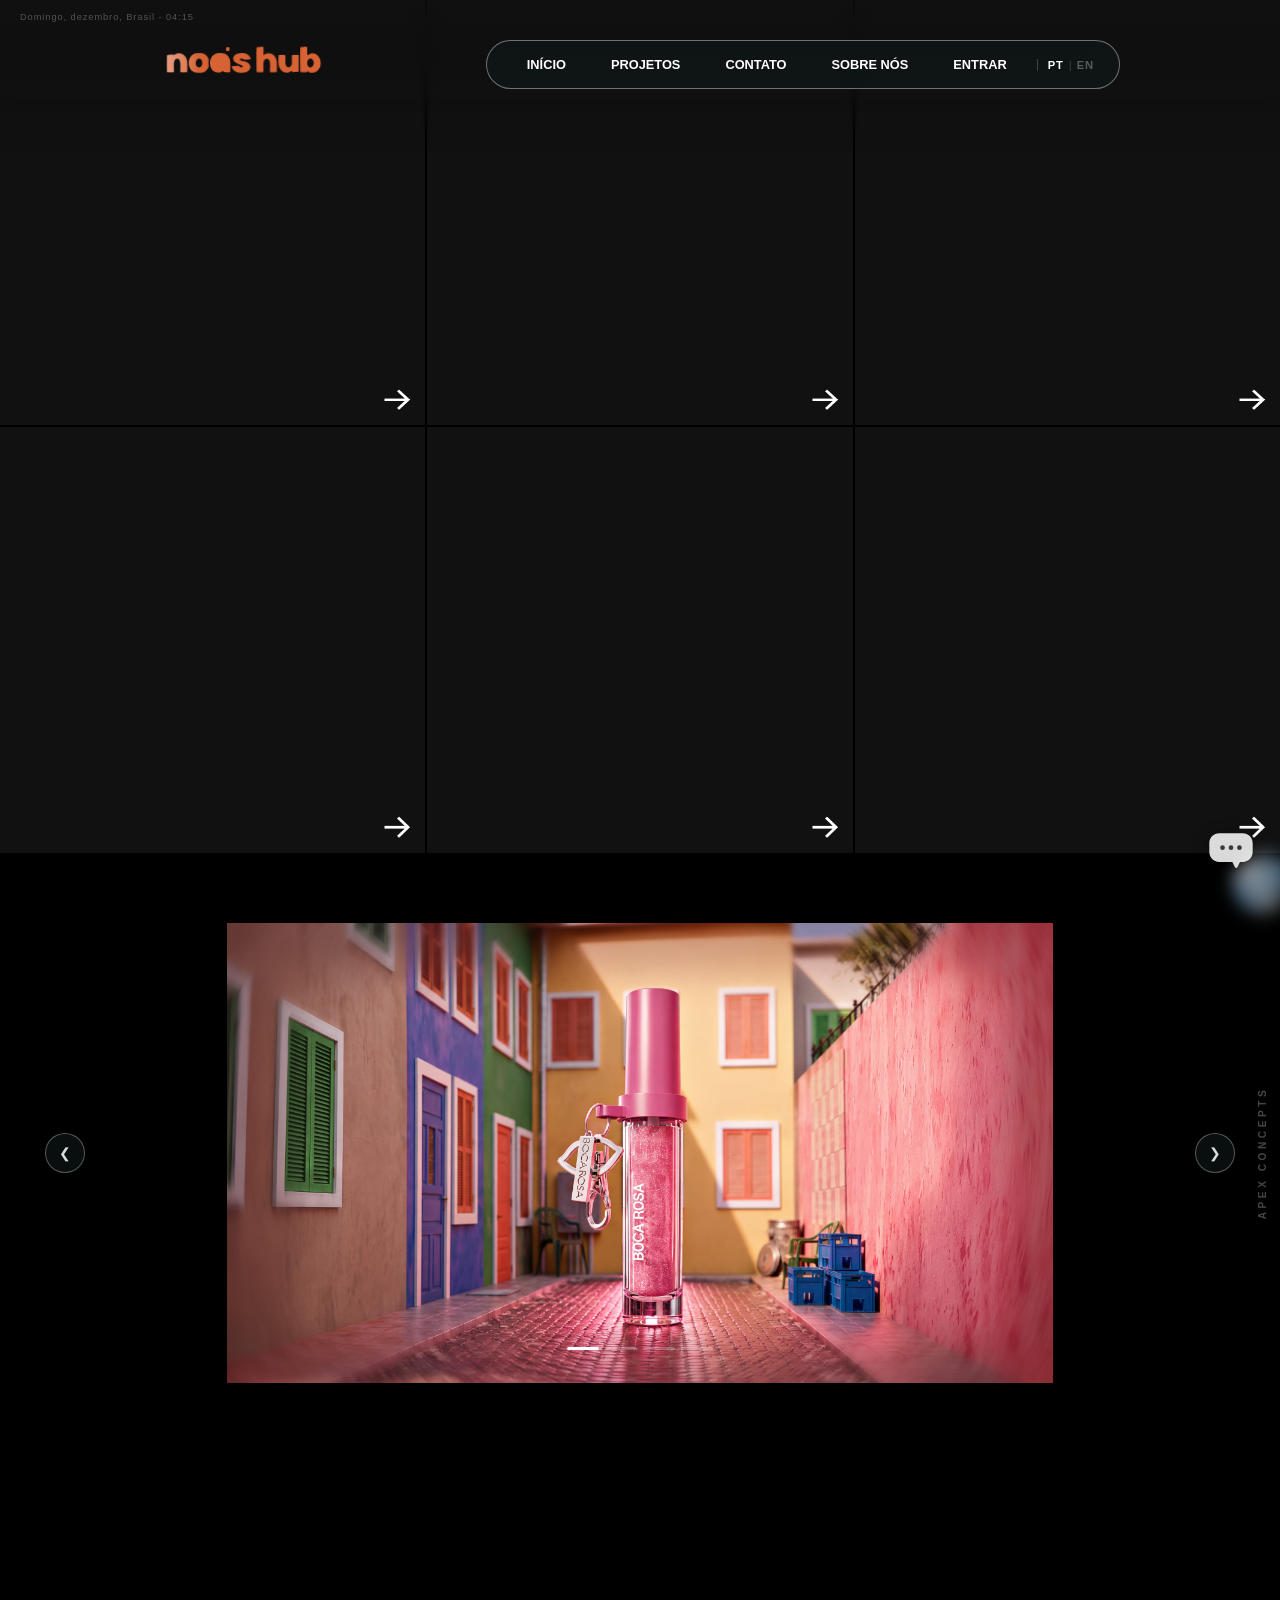
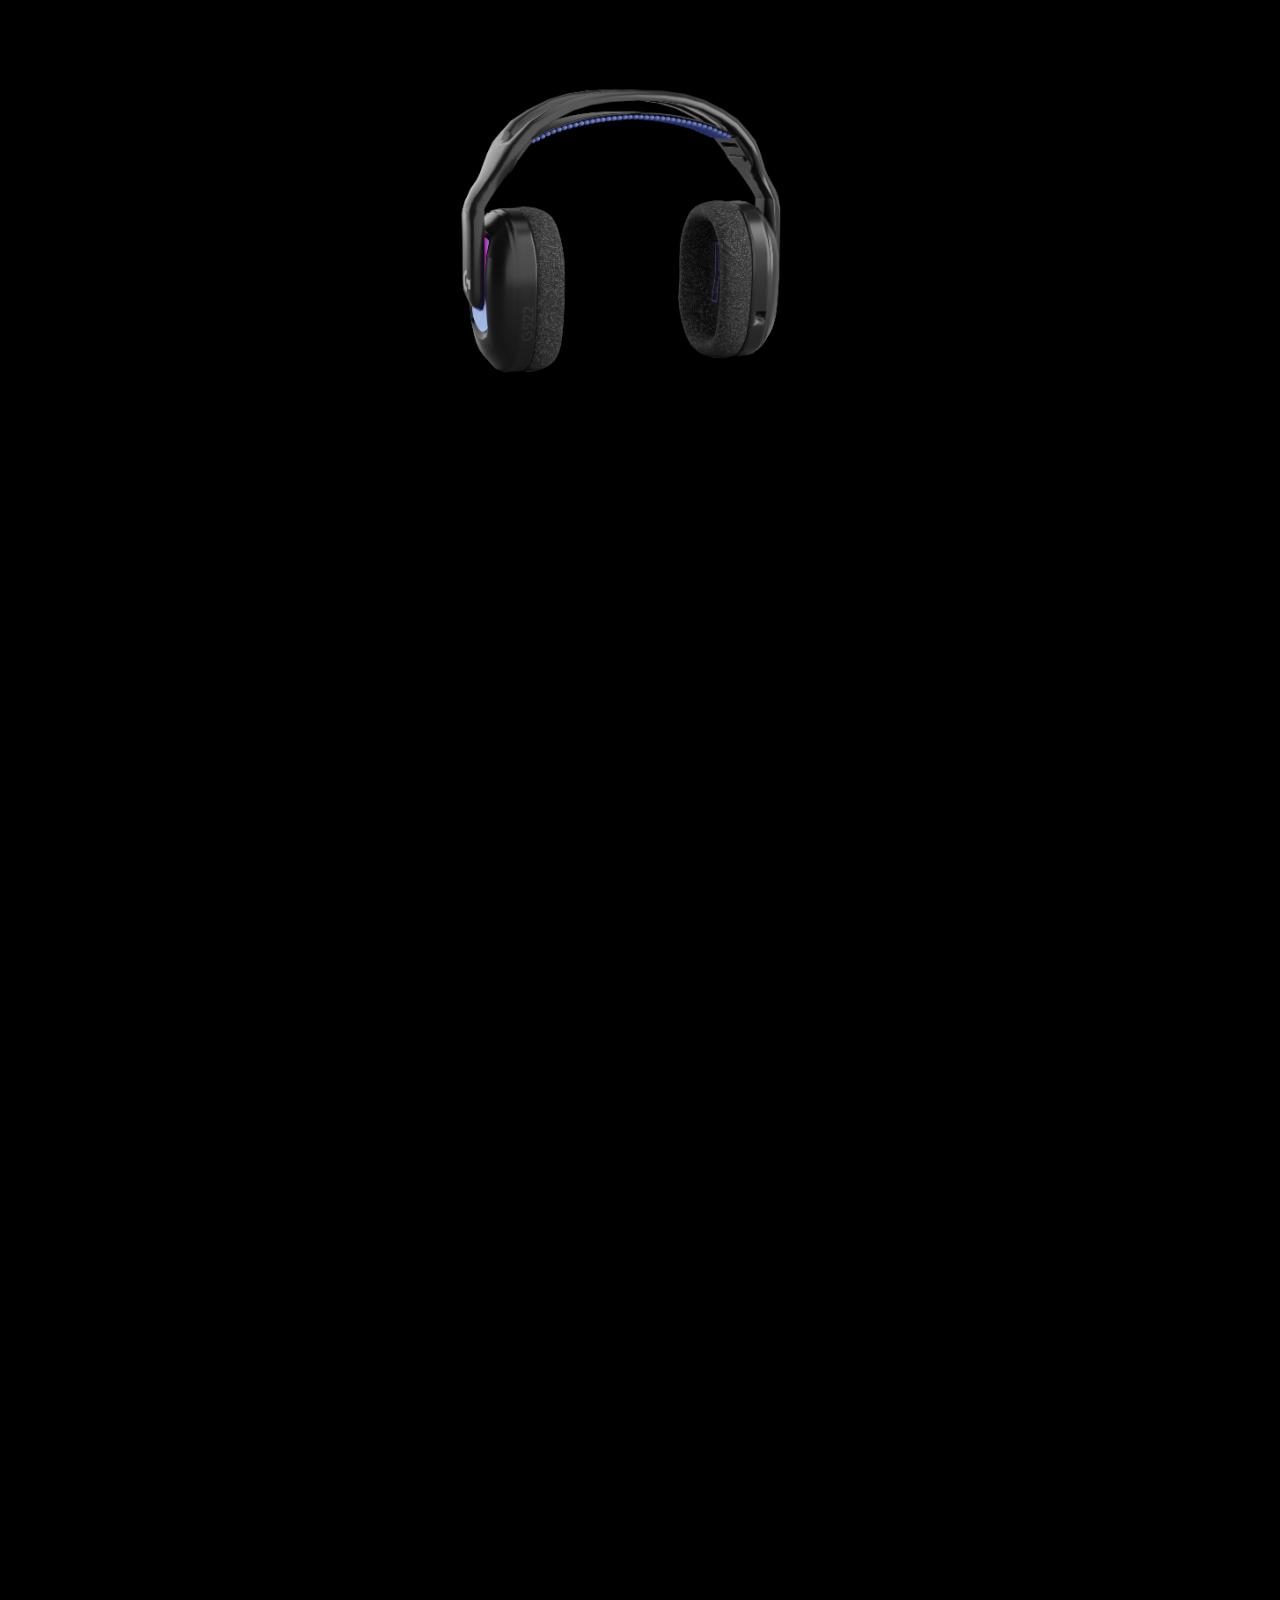
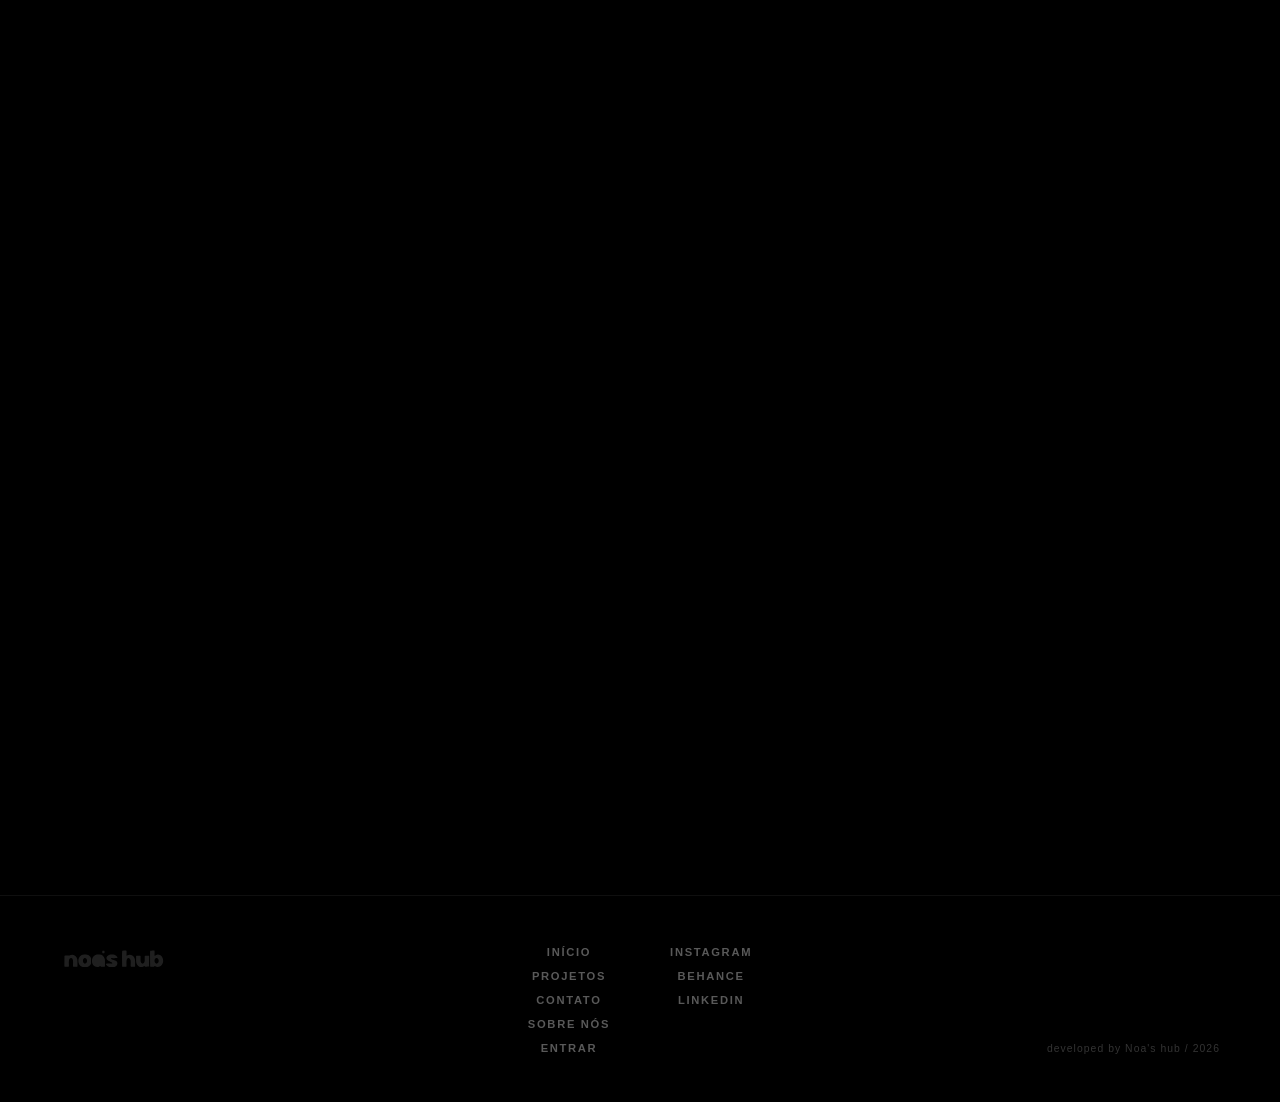
==== index.html @ d129a282 "atualizacao creamy" ====
<!DOCTYPE html>
<html lang="pt-br">
<head>
    <!-- Google tag (gtag.js) -->
    <script async src="https://www.googletagmanager.com/gtag/js?id=G-58TKKYZ0KH"></script>
    <script>
      window.dataLayer = window.dataLayer || [];
      function gtag(){dataLayer.push(arguments);}
      gtag('js', new Date());
      gtag('config', 'G-58TKKYZ0KH');
    </script>
    <meta charset="UTF-8">
    <meta name="viewport" content="width=device-width, initial-scale=1.0">
    <title>Noa's | Apex Concepts - Hub Criativo de 3D, CGI, VFX e IA</title>
    <meta name="description" content="Noa's é um hub criativo que transforma marcas através de 3D, CGI, VFX, FOOH e IA. Criamos conceitos visuais de alto impacto que aumentam engajamento, retenção e vendas para empresas e agências.">
    <meta name="keywords" content="hub criativo, modelagem 3D, CGI, VFX, FOOH, fake out of home, edição de vídeo, animação, campanhas visuais, IA criativa">
    <meta property="og:title" content="Noa's | Apex Concepts - Hub Criativo Visual">
    <meta property="og:description" content="Conceitos visuais que geram valor: 3D, CGI, VFX, FOOH e IA para marcas que querem se destacar.">
    <meta property="og:image" content="https://noashub.com/images/preview.jpg">
    <meta property="og:url" content="https://noashub.com">
    <meta property="og:type" content="website">
    <meta name="twitter:card" content="summary_large_image">
    <meta name="twitter:title" content="Noa's | Apex Concepts">
    <meta name="twitter:description" content="Conceitos visuais que geram valor: 3D, CGI, VFX, FOOH e IA.">
    <meta name="twitter:image" content="https://noashub.com/images/preview.jpg">
    <link rel="icon" type="image/svg+xml" href="favicon.svg">
    <link rel="stylesheet" href="css/style.css">
</head>
<body id="inicio">

    <!-- Degradê de blur atrás do cabeçalho: some com o que passa por baixo da logo/barra ao rolar -->
    <div class="header-blur" aria-hidden="true">
        <div></div><div></div><div></div><div></div>
    </div>

    <!-- GRID DE PROJETOS (topo da home) -->
    <section class="home-projetos-grid" id="home-projetos-grid">
        <div class="projeto-card"
             data-slug="boca-rosa"
             data-vimeo="1179560442"
             data-titulo="Boca Rosa"
             data-desc="Recriação 3D da campanha na collab da Boca Rosa e Adidas."
             data-i18n-desc="project.bocarosa.desc">
            <video src="animations/mp4_01_bocarosa.mp4" class="projeto-gif" autoplay loop muted playsinline></video>
            <img src="images/Seta_giphy_.png" class="seta-giphy" alt="">
            <div class="projeto-hover">
                <span class="projeto-hover-ver" data-i18n="project.see">VER PROJETO</span>
                <div class="projeto-hover-info">
                    <span class="projeto-hover-titulo">Boca Rosa</span>
                    <span class="projeto-hover-tagline">Recriação 3D da campanha</span>
                </div>
            </div>
        </div>

        <div class="projeto-card"
             data-slug="super-leve"
             data-titulo="Hydragel Oil Control"
             data-desc="Creamy."
             data-i18n-desc="project.mansao.desc">
            <video src="animations/mp4_01_creamyhydragel.mp4" class="projeto-gif" autoplay loop muted playsinline></video>
            <img src="images/Seta_giphy_.png" class="seta-giphy" alt="">
            <div class="projeto-hover">
                <span class="projeto-hover-ver" data-i18n="project.see">VER PROJETO</span>
                <div class="projeto-hover-info">
                    <span class="projeto-hover-titulo">Hydragel Oil Control</span>
                    <span class="projeto-hover-tagline">Creamy</span>
                </div>
            </div>
        </div>

        <div class="projeto-card"
             data-slug="gloss-fran"
             data-vimeo="1189010783"
             data-titulo="Gloss Labial Fran"
             data-desc="Projetos autorais usando FOOH não são apenas visualmente incríveis; eles são máquinas de retenção."
             data-i18n-desc="project.fr.desc">
            <video src="animations/mp4_03_fr.mp4" class="projeto-gif" autoplay loop muted playsinline></video>
            <img src="images/Seta_giphy_.png" class="seta-giphy" alt="">
            <div class="projeto-hover">
                <span class="projeto-hover-ver" data-i18n="project.see">VER PROJETO</span>
                <div class="projeto-hover-info">
                    <span class="projeto-hover-titulo">Gloss Labial Fran</span>
                    <span class="projeto-hover-tagline">Máquinas de retenção</span>
                </div>
            </div>
        </div>

        <div class="projeto-card"
             data-slug="guarana-renner"
             data-vimeo="1211376887"
             data-titulo="Lojas Renner e Guaraná Antarctica"
             data-desc="Projeto autoral de vídeo para a collab Guaraná Antarctica + Lojas Renner."
             data-i18n-desc="project.guaranarenner.desc">
            <video src="animations/mp4_04_guaranaerenner.mp4" class="projeto-gif" autoplay loop muted playsinline></video>
            <img src="images/Seta_giphy_.png" class="seta-giphy" alt="">
            <div class="projeto-hover">
                <span class="projeto-hover-ver" data-i18n="project.see">VER PROJETO</span>
                <div class="projeto-hover-info">
                    <span class="projeto-hover-titulo">Lojas Renner e Guaraná Antarctica</span>
                    <span class="projeto-hover-tagline">Collab Guaraná Antarctica e Renner</span>
                </div>
            </div>
        </div>

        <div class="projeto-card"
             data-slug="cacau-show"
             data-vimeo="1203563816"
             data-titulo="Cacau Show Bytes"
             data-desc="Campanha conceitual para portfólio dos Bytes, o snack do torcedor."
             data-i18n-desc="project.cacaushow.desc">
            <video src="animations/mp4_02_cacaushow.mp4" class="projeto-gif" autoplay loop muted playsinline></video>
            <img src="images/Seta_giphy_.png" class="seta-giphy" alt="">
            <div class="projeto-hover">
                <span class="projeto-hover-ver" data-i18n="project.see">VER PROJETO</span>
                <div class="projeto-hover-info">
                    <span class="projeto-hover-titulo">Cacau Show Bytes</span>
                    <span class="projeto-hover-tagline">O snack do torcedor</span>
                </div>
            </div>
        </div>

        <div class="projeto-card"
             data-slug="guarana"
             data-vimeo="1213917798"
             data-titulo="Postos Angeloni"
             data-desc="Postos Angeloni."
             data-i18n-desc="project.guarana.desc">
            <video src="animations/mp4_04_truck.mp4" class="projeto-gif" autoplay loop muted playsinline></video>
            <img src="images/Seta_giphy_.png" class="seta-giphy" alt="">
            <div class="projeto-hover">
                <span class="projeto-hover-ver" data-i18n="project.see">VER PROJETO</span>
                <div class="projeto-hover-info">
                    <span class="projeto-hover-titulo">Postos Angeloni</span>
                    <span class="projeto-hover-tagline">Postos Angeloni</span>
                </div>
            </div>
        </div>
    </section>

    <div class="container">
        <div id="relogio"></div>

        <a href="#inicio" class="logo-link" id="btn-home">
            <svg class="logo-noap" xmlns="http://www.w3.org/2000/svg" viewBox="0 0 1108.69 263.61" aria-label="Noa's hub">
              <defs>
                <style>
                  .cls-1 { fill: #d76234; }
                  @keyframes letraEntrar {
                    from { opacity: 0; transform: translateY(14px); }
                    to   { opacity: 1; transform: translateY(0); }
                  }
                  #letra-N    { animation: letraEntrar 0.6s ease forwards 0.0s;  opacity:0; }
                  #letra-o    { animation: letraEntrar 0.6s ease forwards 0.1s;  opacity:0; }
                  #letra-a    { animation: letraEntrar 0.6s ease forwards 0.2s;  opacity:0; }
                  #letra-apos { animation: letraEntrar 0.6s ease forwards 0.3s;  opacity:0; }
                  #letra-s    { animation: letraEntrar 0.6s ease forwards 0.35s; opacity:0; }
                  #letra-h    { animation: letraEntrar 0.6s ease forwards 0.5s;  opacity:0; }
                  #letra-u    { animation: letraEntrar 0.6s ease forwards 0.6s;  opacity:0; }
                  #letra-b    { animation: letraEntrar 0.6s ease forwards 0.7s;  opacity:0; }
                  #logo-mask use { fill: white; }
                </style>

                <!-- Gradiente do brilho: faixa branca suave que desliza da esquerda pra direita -->
                <linearGradient id="shimmer-grad" gradientUnits="userSpaceOnUse"
                                x1="-500" y1="0" x2="-100" y2="0">
                  <stop offset="0%"   stop-color="white" stop-opacity="0"/>
                  <stop offset="50%"  stop-color="white" stop-opacity="0.5"/>
                  <stop offset="100%" stop-color="white" stop-opacity="0"/>
                  <animate id="sh1" attributeName="x1"
                           values="-500;1109" dur="3s"
                           begin="2s;sh1.end+10s" fill="freeze"/>
                  <animate attributeName="x2"
                           values="-100;1509" dur="3s"
                           begin="2s;sh1.end+10s" fill="freeze"/>
                </linearGradient>
                <!-- Glow do shimmer -->
                <filter id="shimmer-glow" x="-30%" y="-30%" width="160%" height="160%">
                  <feGaussianBlur stdDeviation="5" result="blur"/>
                  <feMerge><feMergeNode in="blur"/><feMergeNode in="SourceGraphic"/></feMerge>
                </filter>

                <!-- Máscara no formato exato das letras -->
                <mask id="logo-mask" maskUnits="userSpaceOnUse">
                  <use href="#logo-letras" style="fill:white"/>
                </mask>
              </defs>
              <g id="logo-letras" transform="translate(45.82 44.32)">
                <path id="letra-N"    class="cls-1" d="M123.88,68.99c-16.42-26.68-47.58-33.56-73.25-16.13-3.28,1.15-5.59-.04-9.44-.76-8.05-.71-14.99.71-23.26,1.02-5.27.59-11.69.14-16.43,2.29C-.06,56.42.08,57.93.06,60.31c.18,23.41-.36,89.8.2,105.01,1.06,3.27,5.27,2.54,9.84,2.81,4.26.08,8.49.2,13.34.28,6.82.1,13.68.07,17.56-.58,3.36-.57,4.52-1.88,4.83-4.91,2.23-19.37-11.27-85.58,23.51-84.59,9.11,1.26,14.18,8.61,16.87,18.16,5.3,18.91,1.6,47.7,2,63.62,0,3.81.26,7.23,4.95,7.73,6.48,1.06,20.82.52,28.82.35,4.85-.13,8.27.12,9.96-1.25,1.82-1.4,1.96-4.8,2.02-7.29-.7-26.68,5.22-68.57-9.98-90.53l-.1-.15Z"/>
                <path id="letra-o"    class="cls-1" d="M273.55,110.84c-.14-4.2-.02-8.42.32-12.61.44-5.77,1.71-10.9.74-15.79-1.51-7.05-5.9-13.17-10.05-18.99-8.17-11.08-19.44-17.19-31.32-19.28-7.55-1.44-15.67-1.69-24.29-1.6-83.89-6.59-87.46,129.98-5.1,128.93,15.31.1,33.72,1.09,46.65-7.66,10.44-6.9,21.49-20.16,24.19-32.5.98-6.79-1.17-13.42-1.14-20.29v-.21ZM232.92,107.59c.01,6.95-2.51,15.33-6.06,20.03-6.03,8.73-16.99,11.34-25.46,5.34-15.34-11.19-15.1-40.97.43-51.89,7.94-5.39,18.19-3.27,24.21,4.32,4.21,4.79,7.15,14.21,6.88,21.93v.26Z"/>
                <path id="letra-a"    class="cls-1" d="M415.18,87.74c-6.91-25.33-28.3-46.16-55.37-45.11-13.93-.19-28.01-.79-41.01,4.11-46.43,19.25-47.47,97.32-3.14,119.43,12.6,6.18,27.9,6.59,40.68.66,3.61-1.53,8.34-5.24,11.22-5.38,4.08-.42,4.08,5.25,7.9,6.11,8.38,1.79,23.75.63,32.18.68,3.53-.04,6.04-.26,7.42-1.27,2.36-1.81,2.02-5.79,2.09-8.7-.51-20.19,2.14-51.99-1.94-70.38l-.04-.16Z"/>
                <path id="letra-apos" class="cls-1" d="M411.64,25.52c.69-1.16.85-2.97.92-5.29.02-3.29.1-7.71-.07-10.99,0-7.22-5.12-6.1-11.31-6.28-3.3-.02-6.51.02-8.34.62-2.74.93-2.75,2.96-3.01,6.31-.09,3.22-.03,7.66-.04,11-.05,3.39.21,7.15,4.31,7.57,2.28.44,5.77.14,8.56-.08,2.98-.37,6.97-.21,8.92-2.75l.07-.11Z"/>
                <path id="letra-s"    class="cls-1" d="M552.41,79.77c-.15,2-1.42,3.09-3,3.21-6.54.38-26.53,1.74-37.32,2.26-2.52.05-5.46.38-7.48-.38-2.22-.77-3.72-3.28-5.9-4.55-2.07-1.25-4.5-1.75-6.86-2.03-3.7-.29-8.34-.17-10.83,2.94-2.33,3.53,1.25,7.52,4.34,9.12,9.68,4.92,22.06,4.21,32.13,8.08,19.46,6.54,38.48,23.95,30.37,45.8-2.39,4.87-6.3,8.97-10.09,12.79-5.72,5.52-12.07,9.8-19.7,11.88-10.25,2.9-21.47,2.74-31.81,2.65-27.43,1.84-50.34-13.6-58.56-35.64-1.48-2.85-1.65-8.41,2.5-8.43,5.86-.36,24.4-1.45,34.04-2.09,2.97-.07,6.42-1.08,8.74,1.19,4.77,5.94,9.21,9.3,17.01,9.58,6.57.52,12.99-2.89,7.87-9.93-1.42-1.79-3.3-2.94-5.24-3.98-19.16-9.51-48.67-15.47-55.26-37.98-3.95-15.58,8.24-31.42,22.37-37.01,9.48-3.91,19.81-4.68,29.95-4.61,9.93-.03,20.49.34,29.79,3.44,10.96,3.37,20.91,11.8,27.12,21.76,2.29,3.7,5.24,7.42,5.83,11.76v.17Z"/>
                <path id="letra-h"    class="cls-1" d="M714.19,69c-13.52-23.21-44.83-34.06-67.98-18.89-2.34,1.38-6.15,3.84-8.33,3.49-3.65-2.01-1.21-10.49-1.89-15.06,0-10.96.01-25.44,0-31.98.59-5.25-3.05-6.63-7.82-6.26-11.2.87-25.01.86-35.99,2.98-5.55,13.05-.09,145.63-1.61,161.27-1.4,6.99,30.48,3.01,36.54,3.71,2.94-.1,6.7.19,8.12-2.83,5.25-20.11-12.93-93.48,28.09-86.15,25.66,13.46,12.68,63.09,15.4,83.97,1,7.93,14.35,4.55,22.44,5.31,6.44-.51,16.71.72,21.1-1.52,1.87-1.46,1.98-4.89,2.04-7.45-.68-26.75,5.2-68.4-9.99-90.44l-.1-.15Z"/>
                <path id="letra-u"    class="cls-1" d="M823.07,107.15c-.47,16.71-11.44,32.4-26.27,27.97-6.92-1.72-12.99-10.37-14.67-18.3-2.04-7.44-1.74-13.31-1.74-20.66,0-11.31,0-29.07,0-35.83.12-3.02-.16-5.01-3.6-5.48-6.15-1.39-24.07-.61-33.13-.47-9.05-.5-8.78,3.66-8.79,12.04-.05,6.9-.24,13.34-.32,20.61-.1,25.68.02,47.36,15.1,64.48,14.09,18.19,39.25,26.12,59.86,14.21,4.95-2.59,8.61-5.33,10.8-5.87.46-.1.85-.14,1.25.04,1.25.52,1.57,3.53,3.32,5.48,1.75,2.12,4.69,2.38,7.29,2.23,3.54-.2,7.55-.52,11.66-.79,5.43-.39,10.98-.76,15.74-1.12,2.6-.18,7.25-.93,8.45-2.4.79-.84.83-2.05.83-3.21-.08-15.73.09-77.91-.03-101.72.1-3.38-3.49-3.9-7.82-3.94-4.75-.05-9.76-.22-14.69-.3-4.68.19-20.77-1.08-22.67,2.57-1.23,14.25.18,35.84-.57,50.29v.17Z"/>
                <path id="letra-b"    class="cls-1" d="M1012.96,103.75c-.53-34.24-28.12-66.45-62.38-59.89-18.7,3.49-28.15,22.8-26.17-.74.17-11.9.86-26.38-.29-37.72-.38-5.54-2.21-5.79-7.36-5.15-7.37.52-23.2,1.62-30.56,2.14-3.51.48-4.71-.23-6.03,1.35-4.04,12.72-.64,128.1-1,162.7,7.87,4.38,27.2,1.3,37.6,1.86,8.17.99,5.84-6.51,11.6-6.97,39.46,28.59,88.9-9.23,84.6-57.35v-.21ZM967.31,107.59c.01,6.95-2.51,15.33-6.06,20.03-6.03,8.73-16.99,11.33-25.46,5.34-15.34-11.19-15.1-40.97.43-51.89,7.94-5.39,18.19-3.27,24.21,4.32,4.21,4.79,7.15,14.21,6.88,21.93v.26Z"/>
              </g>
              <!-- Brilho deslizante com glow -->
              <rect x="0" y="0" width="1108.69" height="263.61"
                    fill="url(#shimmer-grad)" mask="url(#logo-mask)"
                    filter="url(#shimmer-glow)"/>
            </svg>
        </a>

    <div class="apex-vertical">APEX CONCEPTS</div>

    <div class="slideshow">
        <div class="banner-composto banner ativa" id="banner-07" data-slug="boca-rosa">
            <img src="images/Banner_PgInicial_Boca_Rosa_01.jpg" class="fundo-camada" alt="Fundo">
        </div>

        <div class="banner-composto banner" id="banner-04" data-slug="cacau-show">
            <img src="images/Banner_PgInicial_Cacau_01.jpg" class="fundo-camada" alt="Fundo">
        </div>

        <div class="banner-composto banner" id="banner-05" data-slug="gloss-fran">
            <img src="images/Banner_PgInicial_Fran_01.jpg" class="fundo-camada" alt="Fundo">
        </div>

        <div class="banner-composto banner" id="banner-06" data-slug="guarana-renner">
            <img src="images/Banner_PgInicial_RennerGuarana_01.png" class="fundo-camada" alt="Fundo">
        </div>
    </div>
    <button class="banner-nav banner-nav-prev" id="banner-prev" aria-label="Banner anterior">&#10094;</button>
    <button class="banner-nav banner-nav-next" id="banner-next" aria-label="Próximo banner">&#10095;</button>
    <div class="banner-dots" id="banner-dots"></div>

        <div class="barra-botoes">
            <div class="botao" id="btn-nav-home" data-i18n="nav.home">HOME</div>
            <div class="botao" id="btn-projects" data-i18n="nav.projects">PROJECTS</div>
            <div class="botao" id="btn-contact" data-i18n="nav.contact">CONTACT</div>
            <div class="botao" id="btn-about" data-i18n="nav.about">ABOUT US</div>
            <div class="botao" id="btn-login" data-i18n="nav.login">LOGIN</div>
            <div class="lang-toggle">
                <span class="lang-btn" data-lang="pt">PT</span>
                <span class="lang-sep">|</span>
                <span class="lang-btn" data-lang="en">EN</span>
            </div>
        </div>

    </div>

    <div class="sessao-animacao" id="projects-section">
        <div class="sticky-container">
            <canvas id="animacao-scroll"></canvas>
            <div class="fone-titulo">
                <div class="fone-linha-principal">
                    <span class="fone-bold">Headphone </span><span class="fone-g522-wrap"><span class="fone-g522-gray">G522</span><span class="fone-g522-color">G522</span></span><span class="fone-light"> Logitech</span>
                </div>
                <div class="fone-subtitulo" data-i18n="fone.subtitulo">Projeto vencedor no concurso da Unhide + Logitech.</div>
            </div>
        </div>
    </div>

    <!-- OVERLAY VIMEO -->
    <div id="video-overlay">
        <div class="video-modal">
            <button id="close-video">&times;</button>
            <div class="video-meta">
                <h2 class="video-titulo" id="video-titulo"></h2>
                <p class="video-desc" id="video-desc"></p>
            </div>
            <div class="video-wrapper">
                <iframe id="video-iframe" src="" frameborder="0"
                    allow="autoplay; fullscreen; picture-in-picture" allowfullscreen></iframe>
            </div>
        </div>
    </div>

    <footer class="rodape-final">
        <div class="rodape-logo">
            <svg xmlns="http://www.w3.org/2000/svg" viewBox="0 0 1108.69 263.61" class="rodape-svg" aria-label="Noa's hub">
              <path fill="white" d="M169.7,114.8c-16.42-26.68-47.58-33.56-73.25-16.13-3.28,1.15-5.59-.04-9.44-.76-8.05-.71-14.99.71-23.26,1.02-5.27.59-11.69.14-16.43,2.29-1.56,1.01-1.43,2.52-1.44,4.9.18,23.41-.36,89.8.2,105.01,1.06,3.27,5.27,2.54,9.84,2.81,4.26.08,8.49.2,13.34.28,6.82.1,13.68.07,17.56-.58,3.36-.57,4.52-1.88,4.83-4.91,2.23-19.37-11.27-85.58,23.51-84.59,9.11,1.26,14.18,8.61,16.87,18.16,5.3,18.91,1.6,47.7,2,63.62,0,3.81.26,7.23,4.95,7.73,6.48,1.06,20.82.52,28.82.35,4.85-.13,8.27.12,9.96-1.25,1.82-1.4,1.96-4.8,2.02-7.29-.7-26.68,5.22-68.57-9.98-90.53l-.1-.15Z"/>
              <path fill="white" d="M319.36,156.64c-.14-4.2-.02-8.42.32-12.61.44-5.77,1.71-10.9.74-15.79-1.51-7.05-5.9-13.17-10.05-18.99-8.17-11.08-19.44-17.19-31.32-19.28-7.55-1.44-15.67-1.69-24.29-1.6-83.89-6.59-87.46,129.98-5.1,128.93,15.31.1,33.72,1.09,46.65-7.66,10.44-6.9,21.49-20.16,24.19-32.5.98-6.79-1.17-13.42-1.14-20.29v-.21ZM278.74,153.4c.01,6.95-2.51,15.33-6.06,20.03-6.03,8.73-16.99,11.34-25.46,5.34-15.34-11.19-15.1-40.97.43-51.89,7.94-5.39,18.19-3.27,24.21,4.32,4.21,4.79,7.15,14.21,6.88,21.93v.26Z"/>
              <path fill="white" d="M461,133.54c-6.91-25.33-28.3-46.16-55.37-45.11-13.93-.19-28.01-.79-41.01,4.11-46.43,19.25-47.47,97.32-3.14,119.43,12.6,6.18,27.9,6.59,40.68.66,3.61-1.53,8.34-5.24,11.22-5.38,4.08-.42,4.08,5.25,7.9,6.11,8.38,1.79,23.75.63,32.18.68,3.53-.04,6.04-.26,7.42-1.27,2.36-1.81,2.02-5.79,2.09-8.7-.51-20.19,2.14-51.99-1.94-70.38l-.04-.16Z"/>
              <path fill="white" d="M457.45,71.32c.69-1.16.85-2.97.92-5.29.02-3.29.1-7.71-.07-10.99,0-7.22-5.12-6.1-11.31-6.28-3.3-.02-6.51.02-8.34.62-2.74.93-2.75,2.96-3.01,6.31-.09,3.22-.03,7.66-.04,11-.05,3.39.21,7.15,4.31,7.57,2.28.44,5.77.14,8.56-.08,2.98-.37,6.97-.21,8.92-2.75l.07-.11Z"/>
              <path fill="white" d="M590.52,182.02c-4.8,33.14-36.82,35.9-62.78,35.23-21.46,1.35-39.2-5.84-51.85-23.7-2.2-3.19-5.97-9.25-.12-10.54,9.79-1.51,19.33-1.41,29.32-2.32,6.58-.34,13.49-1.44,19.9.06,3.15.66,6.81,1.61,9.88.41,4.22-1.47,5.42-6.4,2.15-9.52-2.96-3.04-8.42-5.18-13.91-7.45-8.21-3.46-16.84-7-24.68-11.53-15.46-9.8-21.74-21.65-19.15-33.49,3.03-13.05,12.93-23.09,24.85-26.94,11.52-4.18,20.98-3.59,32.88-3.65,7.77.04,15.86.14,23.36,2.3,12.99,4,24.75,13.6,31.17,25.74,2.46,5.43-.33,6.57-5.02,6.76-7.95.55-24.49,1.91-34.8,2.48-3.05.13-5.39.38-8.1.03-3.99-.57-7.99-2.09-12.1-1.56-8.91,1.26-7.17,8.86-.94,12.09,7.23,3.98,16.77,4.38,24.49,6.6,7.18,2.18,13.8,5,20.17,9.76,9.88,6.98,17.58,19.97,15.32,29.07l-.03.15Z"/>
              <path fill="white" d="M763.51,114.81c-13.52-23.21-44.83-34.06-67.98-18.89-2.34,1.38-6.15,3.84-8.33,3.49-3.65-2.01-1.21-10.49-1.89-15.06,0-10.96.01-25.44,0-31.98.59-5.25-3.05-6.63-7.82-6.26-11.2.87-25.01.86-35.99,2.98-5.55,13.05-.09,145.63-1.61,161.27-1.4,6.99,30.48,3.01,36.54,3.71,2.94-.1,6.7.19,8.12-2.83,5.25-20.11-12.93-93.48,28.09-86.15,25.66,13.46,12.68,63.09,15.4,83.97,1,7.93,14.35,4.55,22.44,5.31,6.44-.51,16.71.72,21.1-1.52,1.87-1.46,1.98-4.89,2.04-7.45-.68-26.75,5.2-68.4-9.99-90.44l-.1-.15Z"/>
              <path fill="white" d="M872.39,152.95c-.47,16.71-11.44,32.4-26.27,27.97-6.92-1.72-12.99-10.37-14.67-18.3-2.04-7.44-1.74-13.31-1.74-20.66,0-11.31,0-29.07,0-35.83.12-3.02-.16-5.01-3.6-5.48-6.15-1.39-24.07-.61-33.13-.47-9.05-.5-8.78,3.66-8.79,12.04-.05,6.9-.24,13.34-.32,20.61-.1,25.68.02,47.36,15.1,64.48,14.09,18.19,39.25,26.12,59.86,14.21,4.95-2.59,8.61-5.33,10.8-5.87.46-.1.85-.14,1.25.04,1.25.52,1.57,3.53,3.32,5.48,1.75,2.12,4.69,2.38,7.29,2.23,3.54-.2,7.55-.52,11.66-.79,5.43-.39,10.98-.76,15.74-1.12,2.6-.18,7.25-.93,8.45-2.4.79-.84.83-2.05.83-3.21-.08-15.73.09-77.91-.03-101.72.1-3.38-3.49-3.9-7.82-3.94-4.75-.05-9.76-.22-14.69-.3-4.68.19-20.77-1.08-22.67,2.57-1.23,14.25.18,35.84-.57,50.29v.17Z"/>
              <path fill="white" d="M1062.29,149.55c-.53-34.24-28.12-66.45-62.38-59.89-18.7,3.49-28.15,22.8-26.17-.74.17-11.9.86-26.38-.29-37.72-.38-5.54-2.21-5.79-7.36-5.15-7.37.52-23.2,1.62-30.56,2.14-3.51.48-4.71-.23-6.03,1.35-4.04,12.72-.64,128.1-1,162.7,7.87,4.38,27.2,1.3,37.6,1.86,8.17.99,5.84-6.51,11.6-6.97,39.46,28.59,88.9-9.23,84.6-57.35v-.21ZM1016.64,153.4c.01,6.95-2.51,15.33-6.06,20.03-6.03,8.73-16.99,11.33-25.46,5.34-15.34-11.19-15.1-40.97.43-51.89,7.94-5.39,18.19-3.27,24.21,4.32,4.21,4.79,7.15,14.21,6.88,21.93v.26Z"/>
            </svg>
        </div>
        <nav class="rodape-nav">
            <span class="rodape-btn" data-acao="home" data-i18n="nav.home">HOME</span>
            <span class="rodape-btn" data-acao="projects" data-i18n="nav.projects">PROJECTS</span>
            <span class="rodape-btn" data-acao="contact" data-i18n="nav.contact">CONTACT</span>
            <span class="rodape-btn" data-acao="about" data-i18n="nav.about">ABOUT US</span>
            <span class="rodape-btn" data-acao="login" data-i18n="nav.login">LOGIN</span>
        </nav>
        <nav class="rodape-redes">
            <a href="https://www.instagram.com/hubnoas/" target="_blank" class="rodape-btn">INSTAGRAM</a>
            <a href="https://www.behance.net/noashub" target="_blank" class="rodape-btn">BEHANCE</a>
            <a href="https://www.linkedin.com/in/hugo-alexandre-maas-663984134/" target="_blank" class="rodape-btn">LINKEDIN</a>
        </nav>
        <p class="copyright">developed by Noa's hub / 2026</p>
    </footer>

    <!-- ÍCONE FLUTUANTE DE CONTATO -->
    <button id="btn-chat-flutuante" class="chat-flutuante" aria-label="Abrir contato">
        <span class="chat-flutuante-glow"></span>
        <svg class="chat-flutuante-icon" viewBox="0 0 416 335" xmlns="http://www.w3.org/2000/svg">
            <path d="M96 0H320C371.6 0 413 41.4 413 92V178C413 229.6 371.6 271 320 271H293L268 322C263.5 331 250.5 331 246 322L221 271H96C44.4 271 3 229.6 3 178V92C3 41.4 44.4 0 96 0Z" fill="#fff" fill-opacity="0.85"/>
            <circle class="chat-dot chat-dot-1" cx="128" cy="136" r="22"/>
            <circle class="chat-dot chat-dot-2" cx="208" cy="136" r="22"/>
            <circle class="chat-dot chat-dot-3" cx="288" cy="136" r="22"/>
        </svg>
    </button>

    <!-- OVERLAY -->
    <div id="content-overlay">
        <div class="site-lang-toggle-corner">
            <span class="lang-btn" data-lang="pt">PT</span>
            <span class="lang-sep">|</span>
            <span class="lang-btn" data-lang="en">EN</span>
        </div>
        <div class="overlay-content">
            <button id="close-overlay">&times;</button>
            <div id="dynamic-content"></div>
        </div>
    </div>

    <!-- TEMPLATES OCULTOS -->
    <div id="tpl-login" style="display:none;">
        <div class="janela-flutuante">
            <button class="janela-close js-fechar">&times;</button>
            <h2 class="janela-titulo">LOGIN</h2>
            <form class="janela-form" onsubmit="return false;">
                <div class="campo-grupo">
                    <label class="campo-label">E-mail</label>
                    <input type="email" class="campo-input" placeholder="seu@email.com">
                </div>
                <div class="campo-grupo">
                    <label class="campo-label" data-i18n="login.password.label">Senha</label>
                    <input type="password" class="campo-input" placeholder="••••••••">
                </div>
                <button type="submit" class="janela-btn" data-i18n="login.submit">ENTRAR</button>
                <a href="#" class="janela-link" data-i18n="login.forgot">Esqueceu a senha?</a>
            </form>
        </div>
    </div>

    <div id="tpl-contact" style="display:none;">
        <div class="janela-flutuante janela-contact">
            <button class="janela-close js-fechar">&times;</button>
            <h2 class="janela-titulo">CONTACT</h2>
            <form class="janela-form" id="form-contato">
                <div class="campo-grupo">
                    <label class="campo-label" data-i18n="contact.name.label">Seu nome</label>
                    <input type="text" class="campo-input" id="contact-nome" name="nome" placeholder="Nome completo" data-i18n-placeholder="contact.name.placeholder" required>
                </div>
                <div class="campo-grupo">
                    <label class="campo-label" data-i18n="contact.email.label">Seu e-mail</label>
                    <input type="email" class="campo-input" id="contact-email" name="email" placeholder="seu@email.com" required>
                </div>
                <div class="campo-grupo">
                    <label class="campo-label" data-i18n="contact.msg.label">Mensagem</label>
                    <textarea class="campo-input campo-textarea" id="contact-msg" name="mensagem" placeholder="Como posso te ajudar?" data-i18n-placeholder="contact.msg.placeholder" required></textarea>
                </div>
                <button type="submit" class="janela-btn" id="contact-submit" data-i18n="contact.submit">ENVIAR</button>
                <p class="janela-feedback" id="contact-feedback"></p>
            </form>
        </div>
    </div>

    <div id="tpl-about" style="display:none;">
        <div class="janela-flutuante janela-about">
            <button class="janela-close js-fechar">&times;</button>
            <div class="about-page">
                <div class="about-hero">
                    <img src="images/logo-noap.svg" alt="Noa's hub" class="about-logo">
                    <p class="about-tagline">APEX CONCEPTS</p>
                </div>
                <div class="about-grid">
                    <div class="about-bloco">
                        <h3 class="about-bloco-titulo" data-i18n="about.who.title">QUEM SOMOS</h3>
                        <p class="about-bloco-texto" data-i18n="about.who.text">A Noa's é um estúdio de 3D, VFX e motion design especializado em conteúdo audiovisual para marcas que desejam se destacar.</p>
                    </div>
                    <div class="about-bloco">
                        <h3 class="about-bloco-titulo" data-i18n="about.what.title">O QUE FAZEMOS</h3>
                        <p class="about-bloco-texto" data-i18n="about.what.text">Produzimos vídeos em 3D, animações e motion design, do conceito à entrega final.</p>
                    </div>
                    <div class="about-bloco">
                        <h3 class="about-bloco-titulo" data-i18n="about.contact.title">CONTATO</h3>
                        <p class="about-bloco-texto">
                            noashub@gmail.com<br>
                            <a href="https://www.instagram.com/hubnoas/" target="_blank" class="about-link">Instagram</a> ·
                            <a href="https://www.behance.net/noashub" target="_blank" class="about-link">Behance</a> ·
                            <a href="https://www.linkedin.com/in/hugo-alexandre-maas-663984134/" target="_blank" class="about-link">LinkedIn</a>
                        </p>
                    </div>
                </div>
                <p class="about-rodape">Noa's hub © 2026</p>
            </div>
        </div>
    </div>

    <script src="js/i18n.js"></script>
    <script src="js/script.js"></script>
    <script src="js/loader.js"></script>

</body>
</html>

'
---- css/style.css ----
/* --- 1. RESET E ESTRUTURA --- */
* { margin: 0; padding: 0; box-sizing: border-box; }
html { scroll-behavior: smooth; } /* Permite scroll suave nativo */
body { width: 100%; background-color: #000; font-family: sans-serif; overflow-x: hidden; }

/* --- 2. CABEÇALHO --- */

/* Blur em degradê atrás do cabeçalho — o que rola por baixo da logo/barra
   de botões vai sumindo suavemente em vez de se misturar com elas.
   Fica logo abaixo (z-index) da logo e da barra, e não recebe clique. */
.header-blur {
    position: fixed;
    top: 0; left: 0; width: 100%;
    height: 150px;
    z-index: 400;
    pointer-events: none;
}
.header-blur > div { position: absolute; inset: 0; }
.header-blur > div:nth-child(1) {
    backdrop-filter: blur(2px);
    -webkit-backdrop-filter: blur(2px);
    mask-image: linear-gradient(to top, transparent 0%, white 35%, white 50%, transparent 65%);
    -webkit-mask-image: linear-gradient(to top, transparent 0%, white 35%, white 50%, transparent 65%);
}
.header-blur > div:nth-child(2) {
    backdrop-filter: blur(5px);
    -webkit-backdrop-filter: blur(5px);
    mask-image: linear-gradient(to top, transparent 25%, white 50%, white 65%, transparent 80%);
    -webkit-mask-image: linear-gradient(to top, transparent 25%, white 50%, white 65%, transparent 80%);
}
.header-blur > div:nth-child(3) {
    backdrop-filter: blur(10px);
    -webkit-backdrop-filter: blur(10px);
    mask-image: linear-gradient(to top, transparent 45%, white 65%, white 80%, transparent 95%);
    -webkit-mask-image: linear-gradient(to top, transparent 45%, white 65%, white 80%, transparent 95%);
}
.header-blur > div:nth-child(4) {
    backdrop-filter: blur(18px);
    -webkit-backdrop-filter: blur(18px);
    mask-image: linear-gradient(to top, transparent 65%, white 85%, white 100%);
    -webkit-mask-image: linear-gradient(to top, transparent 65%, white 85%, white 100%);
}
@media (max-width: 900px) {
    .header-blur { height: 180px; }
    /* Só na home (body#inicio) — na página "Todos os projetos" essa faixa
       escura de desfoque no topo não deve aparecer no celular. */
    body:not(#inicio) .header-blur { display: none; }
}

.logo-link { position: fixed; top: 40px; left: max(40px, calc(50% - 480px)); z-index: 10000; text-decoration: none; cursor: pointer; }
#relogio {
    position: fixed;
    top: 12px;
    left: 20px;
    color: rgba(255,255,255,0.28);
    font-size: 0.58rem;
    font-weight: 400;
    letter-spacing: 0.1em;
    z-index: 10000;
    pointer-events: none;
    user-select: none;
    white-space: nowrap;
}
@media (max-width: 900px) { #relogio { top: 8px; left: 20px; } }
.logo-noap { height: 2.5rem; width: auto; display: block; overflow: visible; }
.titulo-sobre { color: white; font-size: 2.5rem; display: flex; font-weight: bold; }
.resto-nome { transition: 0.5s; display: inline-block; opacity: 1; }
.resto-nome.escondido { opacity: 0 !important; transform: translateX(-20px); width: 0; pointer-events: none; }

.barra-botoes {
    display: flex; align-items: center; position: fixed; top: 40px; right: max(40px, calc(50% - 480px)); z-index: 500;
    background: rgba(15, 25, 25, 0.6); backdrop-filter: blur(12px);
    border: 1px solid rgba(255, 255, 255, 0.4); padding: 8px 25px; border-radius: 100px;
    gap: 15px; transition: opacity 0.3s ease;
}
.botao { color: white; cursor: pointer; font-size: 0.8rem; font-weight: bold; padding: 8px 15px; border-radius: 50px; transition: 0.3s; white-space: nowrap; }
.botao:hover { background: rgba(255, 255, 255, 0.1); outline: 1px solid rgba(255, 255, 255, 0.5); }

/* Seletor de idioma dentro da barra de botões (home) */
.lang-toggle { display: flex; align-items: center; gap: 5px; padding-left: 10px; border-left: 1px solid rgba(255,255,255,0.2); flex: 0 0 auto; }
.lang-sep { color: rgba(255,255,255,0.2); font-size: 0.7rem; }
.lang-btn { color: rgba(255,255,255,0.3); cursor: pointer; font-size: 0.7rem; font-weight: bold; letter-spacing: 0.08em; transition: color 0.3s; white-space: nowrap; }
.lang-btn:hover { color: rgba(255,255,255,0.7); }
.lang-btn.ativo { color: white; }

/* Seletor de idioma no canto — só aparece quando não há barra de botões
   visível (páginas de projeto usam .projeto-lang-toggle; aqui na home ele
   cobre as janelas de Contato/Login/Sobre, que escondem a barra) */
.site-lang-toggle-corner {
    position: fixed; top: 16px; right: max(40px, calc(50% - 480px)); z-index: 10002;
    display: flex; align-items: center; gap: 6px;
    background: rgba(15, 25, 25, 0.6); backdrop-filter: blur(10px);
    border: 1px solid rgba(255,255,255,0.2);
    border-radius: 50px; padding: 5px 12px;
}
.site-lang-toggle-corner .lang-sep { color: rgba(255,255,255,0.25); font-size: 0.65rem; }
.site-lang-toggle-corner .lang-btn {
    color: rgba(255,255,255,0.45); cursor: pointer;
    font-size: 0.65rem; font-weight: bold; letter-spacing: 0.08em;
    transition: color 0.3s;
}
.site-lang-toggle-corner .lang-btn:hover { color: rgba(255,255,255,0.8); }
.site-lang-toggle-corner .lang-btn.ativo { color: #fff; }
@media (max-width: 900px) {
    .site-lang-toggle-corner { top: 16px; right: 16px; padding: 4px 10px; }
}

/* --- 3. FONE E TÍTULO --- */
.sessao-animacao { height: 300vh; background: #000; position: relative; }
.sticky-container { position: sticky; top: 0; width: 100%; height: 100vh; height: 100dvh; display: flex; justify-content: center; align-items: center; overflow: hidden; }
#animacao-scroll { max-width: 100vw; max-height: 85vh; max-height: 85dvh; width: auto; height: auto; display: block; object-fit: contain; }

@media (max-width: 900px) {
    /* Menos scroll "morto" antes/depois da rotação do fone no celular */
    .sessao-animacao { height: 160vh; height: 160dvh; }
}

/* Título do fone */
.fone-titulo {
    position: absolute;
    bottom: 52px;
    left: 50%;
    transform: translateX(-50%);
    text-align: center;
    opacity: 0;
}
.fone-titulo.visivel {
    animation: tituloEntrar 1.2s ease forwards;
}
.fone-linha-principal {
    font-size: 2rem;
    letter-spacing: 0.04em;
    color: rgba(255,255,255,0.3) !important;
    white-space: nowrap;
}
.fone-subtitulo {
    font-size: 0.65rem;
    letter-spacing: 0.08em;
    color: rgba(255,255,255,0.18);
    font-weight: 300;
    margin-top: 6px;
    text-transform: uppercase;
    display: block;
    width: 100%;
    text-align: justify;
    text-align-last: justify;
    white-space: normal;
}
@keyframes tituloEntrar {
    from { opacity: 0; transform: translateX(-50%) translateY(16px); }
    to   { opacity: 1; transform: translateX(-50%) translateY(0); }
}
.fone-bold  { font-weight: 700; }
.fone-light { font-weight: 200; }

/* G522 gradient overlay */
.fone-g522-wrap { position: relative; display: inline-block; font-weight: 700; }
.fone-g522-gray  { color: rgba(255,255,255,0.3); }
.fone-g522-color {
    position: absolute;
    left: 0; top: 0;
    background: linear-gradient(135deg, #ffb6c1 0%, #add8e6 50%, #ffb6c1 100%);
    background-size: 300% 300%;
    -webkit-background-clip: text;
    background-clip: text;
    -webkit-text-fill-color: transparent;
    opacity: 0;
    animation: g522Appear 5s ease-in-out infinite 3s,
               g522Flow   3s ease-in-out infinite;
}
@keyframes g522Appear {
    0%, 10%   { opacity: 0; }
    25%, 75%  { opacity: 1; }
    90%, 100% { opacity: 0; }
}
@keyframes g522Flow {
    0%   { background-position: 0%   50%; }
    50%  { background-position: 100% 50%; }
    100% { background-position: 0%   50%; }
}

/* --- 4. JANELAS (OVERLAY) --- */
#content-overlay {
    position: fixed; top: 0; left: 0; width: 100%; height: 100%;
    background: rgba(0, 0, 0, 0.8); backdrop-filter: blur(20px);
    z-index: 9999; display: none; justify-content: center;
    align-items: center;
    overflow-y: auto;
}
/* mobile overlay — regras base */
/* Overlay sem caixa própria — a janela-flutuante já é o container */
.overlay-content {
    background: transparent;
    padding: 0; border: none; border-radius: 0;
    width: auto; max-width: none; max-height: none;
    position: relative; overflow: visible;
    display: flex; justify-content: center; align-items: center;
}
#close-overlay { display: none; } /* X agora fica dentro da janela */

/* X dentro da janela-flutuante */
.janela-close {
    position: absolute; top: 14px; right: 18px;
    background: none; border: none;
    color: white; font-size: 1.2rem; font-weight: 300;
    cursor: pointer; opacity: 0.6; line-height: 1;
    transition: transform 0.4s ease, opacity 0.3s;
}
.janela-close:hover { transform: rotate(90deg); opacity: 1; }
.janela-flutuante { position: relative; }

/* --- 5. RESPONSIVIDADE (VS CODE / MOBILE) --- */
@media (max-width: 900px) {
    .logo-link { top: 20px; left: 20px !important; }
    .titulo-sobre { font-size: 1.5rem; }
    .barra-botoes {
        top: 70px; left: 16px !important; right: 16px !important;
        padding: 5px 6px; gap: 1px; justify-content: space-between;
        flex-wrap: nowrap; /* nunca quebra linha — a fonte encolhe antes */
    }
    .botao { font-size: clamp(0.38rem, 2.1vw, 0.6rem); padding: 5px 3px; }
    .lang-toggle { gap: 3px; padding-left: 5px; flex-shrink: 0; }
    .lang-btn { font-size: clamp(0.38rem, 2.1vw, 0.6rem); }
    .lang-sep { font-size: clamp(0.38rem, 2.1vw, 0.6rem); }
}

/* --- RODAPÉ --- */
.rodape-final {
    width: 100%;
    background: #000;
    border-top: 1px solid rgba(255,255,255,0.06);
    padding: 50px 60px 30px;
    display: grid;
    grid-template-columns: 1fr auto auto 1fr;
    align-items: start;
    gap: 60px;
    box-sizing: border-box;
}
.rodape-logo { display: flex; align-items: flex-start; }
.rodape-svg { height: 1.6rem; width: auto; opacity: 0.12; }
.rodape-nav, .rodape-redes {
    display: flex;
    flex-direction: column;
    align-items: center;
    gap: 12px;
}
.rodape-redes a { text-decoration: none; }
.rodape-btn {
    color: rgba(255,255,255,0.35);
    font-size: 0.7rem;
    font-weight: bold;
    letter-spacing: 0.15em;
    cursor: pointer;
    transition: color 0.3s;
}
.rodape-btn:hover { color: white; }
.copyright {
    color: rgba(255,255,255,0.2);
    font-size: 0.65rem;
    letter-spacing: 0.1em;
    text-align: right;
    align-self: flex-end;
}
@media (max-width: 900px) {
    .rodape-final {
        grid-template-columns: 1fr;
        justify-items: center;
        text-align: center;
        padding: 40px 20px 24px;
        gap: 24px;
    }
    .copyright { text-align: center; }
    .rodape-redes a { text-decoration: none; }
}

/* Restante do CSS (Banner, Redes, etc) mantenha o mesmo */
.container {
    width: 100%;
    aspect-ratio: 1920 / 691;
    max-height: 691px;
    position: relative;
    overflow: hidden;
    margin-bottom: 12px;
}
@media (max-width: 900px) {
    /* No celular a proporção larga deixa o banner baixo demais e a
       barra de navegação fixa acaba cobrindo o conteúdo principal;
       damos mais altura pra caber logo + nav + imagem confortavelmente. */
    .container { aspect-ratio: 3 / 4; max-height: 620px; }
}
.banner { position: absolute; width: 100%; height: 100%; object-fit: cover; opacity: 0; transition: 1s; }
.banner.ativa { opacity: 1; }
.redes-sociais { position: absolute; bottom: 40px; left: 40px; display: flex; flex-direction: column; gap: 15px; z-index: 20; }
.redes-sociais a { color: white; text-decoration: none; font-size: 0.7rem; opacity: 0.5; transition: 0.3s; }
.apex-vertical {
    position: absolute;
    right: 12px;
    top: 50%;
    transform: translateY(-50%) rotate(180deg);
    writing-mode: vertical-rl;
    text-orientation: mixed;
    color: rgba(255,255,255,0.275);
    font-size: 0.6325rem;
    font-weight: bold;
    letter-spacing: 0.35em;
    text-transform: uppercase;
    z-index: 50;
    user-select: none;
    pointer-events: none;
}
@media (max-width: 900px) {
    /* Continua visível no celular, perto da borda — a seta do banner
       fica mais pra dentro (right: 44px) pra não sobrepor. */
    .apex-vertical { right: 10px; font-size: 0.55rem; }
}


/* INDICADORES DO BANNER */
.banner-dots {
    position: absolute;
    bottom: calc(5% + 10px);
    left: 50%;
    transform: translateX(-50%);
    display: flex;
    gap: 6px;
    z-index: 100;
}
.banner-dot {
    width: 32px;
    height: 3px;
    border-radius: 2px;
    background: rgba(255,255,255,0.25);
    cursor: pointer;
    overflow: hidden;
    position: relative;
}
.banner-dot-fill {
    position: absolute;
    left: 0; top: 0;
    height: 100%;
    width: 0%;
    background: white;
    border-radius: 2px;
}
.banner-dot.ativo .banner-dot-fill {
    animation: dotProgress var(--dur, 10s) linear forwards;
}
.banner-dot.completo .banner-dot-fill { width: 100%; }
@keyframes dotProgress { from { width: 0% } to { width: 100% } }

/* SETAS DE NAVEGAÇÃO DO BANNER */
.banner-nav {
    position: absolute;
    top: 50%;
    transform: translateY(-50%);
    width: 40px;
    height: 40px;
    border-radius: 50%;
    background: rgba(15, 25, 25, 0.6);
    backdrop-filter: blur(10px);
    border: 1px solid rgba(255,255,255,0.3);
    color: rgba(255,255,255,0.85);
    font-size: 0.9rem;
    display: flex;
    align-items: center;
    justify-content: center;
    cursor: pointer;
    z-index: 150;
    transition: background 0.3s, border-color 0.3s;
}
.banner-nav:hover { background: rgba(15, 25, 25, 0.85); border-color: rgba(255,255,255,0.5); }
.banner-nav-prev { left: 45px; }
.banner-nav-next { right: 45px; }
@media (max-width: 900px) {
    .banner-nav { width: 32px; height: 32px; font-size: 0.75rem; }
    .banner-nav-prev { left: 44px; }
    .banner-nav-next { right: 44px; }
}

/* ESTRUTURA DO BANNER COMPOSTO */
.banner-composto {
    position: absolute;
    width: 100%;
    height: 100%;
    display: flex;
    justify-content: center; /* Centraliza horizontalmente */
    align-items: center;     /* Centraliza verticalmente */
    overflow: hidden;
    cursor: pointer;
}

/* CAMADA 1: O FUNDO PNG — mantém a proporção original da imagem, sem cortar */
.fundo-camada {
    position: absolute;
    top: 0;
    left: 0;
    width: 100%;
    height: 100%;
    object-fit: contain;
    object-position: center center;
    z-index: 1;
}

/* --- JANELAS FLUTUANTES (Login / Contact) --- */
.janela-flutuante {
    background: rgba(15, 25, 25, 0.6);
    backdrop-filter: blur(12px);
    border: 1px solid rgba(255, 255, 255, 0.4);
    border-radius: 20px;
    padding: 40px 50px;
    width: 100%;
    max-width: 460px;
    margin: 0 auto;
    display: flex;
    flex-direction: column;
    gap: 24px;
}
.janela-titulo { color: white; font-size: 0.85rem; font-weight: bold; letter-spacing: 0.2em; text-align: center; }
.janela-form { display: flex; flex-direction: column; gap: 16px; }
.campo-grupo { display: flex; flex-direction: column; gap: 6px; }
.campo-label { color: rgba(255,255,255,0.5); font-size: 0.7rem; letter-spacing: 0.1em; }
.campo-input {
    background: rgba(255,255,255,0.05);
    border: 1px solid rgba(255,255,255,0.15);
    border-radius: 50px;
    padding: 12px 20px;
    color: white;
    font-size: 0.85rem;
    font-family: sans-serif;
    outline: none;
    transition: border 0.3s;
}
.campo-input::placeholder { color: rgba(255,255,255,0.25); }
.campo-input:focus { border-color: rgba(255,255,255,0.5); }
.campo-textarea { border-radius: 16px; resize: none; height: 100px; }
.janela-btn {
    background: rgba(255,255,255,0.1);
    border: 1px solid rgba(255,255,255,0.4);
    border-radius: 50px;
    color: white;
    font-size: 0.8rem;
    font-weight: bold;
    letter-spacing: 0.15em;
    padding: 12px;
    cursor: pointer;
    transition: 0.3s;
}
.janela-btn:hover { background: rgba(255,255,255,0.2); }
.janela-link { color: rgba(255,255,255,0.35); font-size: 0.7rem; text-align: center; text-decoration: none; transition: 0.3s; }
.janela-link:hover { color: rgba(255,255,255,0.7); }
.janela-flutuante.janela-contact {
    width: calc(100vw - 920px);
    max-width: calc(100vw - 920px);
    min-width: 320px;
}
.janela-flutuante.janela-contact .campo-textarea { height: 180px; }
@media (max-width: 1100px) {
    .janela-flutuante.janela-contact { width: calc(100vw - 80px); max-width: calc(100vw - 80px); }
}
.janela-feedback { color: rgba(255,255,255,0.5); font-size: 0.75rem; text-align: center; min-height: 1em; }

/* About Us — janela com scroll no mobile */
.janela-about {
    width: min(700px, calc(100vw - 40px));
    max-height: 90vh;
    max-height: 90dvh;
    overflow-y: auto;
    padding: 40px 40px 30px;
}

/* Banner 01 — margem direita responsiva */
.banner { object-position: right center; }

/* --- ABOUT US --- */
.about-page { color: white; font-family: sans-serif; padding: 20px 0; display: flex; flex-direction: column; gap: 50px; }
.about-hero { display: flex; flex-direction: column; align-items: flex-start; gap: 16px; padding: 40px 0 20px; border-bottom: 1px solid rgba(255,255,255,0.08); }
.about-logo { height: 3rem; width: auto; opacity: 0.9; }
.about-tagline { color: rgba(255,255,255,0.4); font-size: 0.65rem; letter-spacing: 0.3em; text-transform: uppercase; text-align: left; }
.about-grid { display: grid; grid-template-columns: repeat(auto-fit, minmax(240px, 1fr)); gap: 30px; }
.about-bloco { background: rgba(255,255,255,0.03); border: 1px solid rgba(255,255,255,0.07); border-radius: 16px; padding: 28px 30px; display: flex; flex-direction: column; gap: 14px; }
.about-bloco-titulo { font-size: 0.7rem; font-weight: bold; letter-spacing: 0.2em; color: rgba(255,255,255,0.5); }
.about-bloco-texto { font-size: 0.88rem; line-height: 1.7; color: rgba(255,255,255,0.75); }
.about-link { color: rgba(255,255,255,0.5); text-decoration: none; transition: 0.3s; }
.about-link:hover { color: white; }
.about-rodape { text-align: center; font-size: 0.65rem; color: rgba(255,255,255,0.2); letter-spacing: 0.15em; padding-bottom: 10px; }

/* Mobile — about */
@media (max-width: 768px) {
    #content-overlay { align-items: center; padding: 0; overflow-y: auto; }
    .janela-about { padding: 36px 14px 6px; max-height: calc(100dvh - 30px); overflow-y: auto; }
    .about-page { gap: 20px; padding: 0; }
    .about-hero { flex-direction: column; align-items: flex-start; padding: 0 0 6px; gap: 2px; }
    .about-logo { height: 1.8rem; }
    .about-tagline { padding-left: 0; }
    .about-grid { gap: 20px; grid-template-columns: 1fr; }
    .about-bloco { padding: 10px 12px; gap: 4px; }
    .about-bloco-titulo { font-size: 0.62rem; }
    .about-bloco-texto { font-size: 0.72rem; line-height: 1.4; }
    .about-rodape { padding-bottom: 2px; font-size: 0.6rem; }
}

/* --- GRID DE PROJETOS (topo da home) --- */
.home-projetos-grid {
    display: grid;
    grid-template-columns: repeat(3, 1fr);
    width: 100%;
    background: #000;
    gap: 2px;
    margin-bottom: 70px;
}
.home-projetos-grid .projeto-card {
    width: 100%;
    border-radius: 0;
}
@media (max-width: 900px) {
    .home-projetos-grid { grid-template-columns: 1fr; margin-bottom: 40px; }
}

.projeto-card {
    width: 300px;
    aspect-ratio: 1 / 1;
    position: relative;
    overflow: hidden;
    cursor: pointer;
    background: #111;
    border-radius: 14px;
}
.projeto-gif {
    width: 100%;
    height: 100%;
    object-fit: cover;
    display: block;
    transition: transform 0.4s ease;
}
.projeto-card:hover .projeto-gif { transform: scale(1.05); }
.projeto-hover {
    position: absolute;
    inset: 0;
    background: linear-gradient(to top, rgba(0,0,0,0.8) 0%, rgba(0,0,0,0.3) 45%, rgba(0,0,0,0) 70%);
    display: flex;
    flex-direction: column;
    align-items: center;
    justify-content: center;
    gap: 20px;
    opacity: 0;
    transition: opacity 0.3s;
}
.projeto-card:hover .projeto-hover { opacity: 1; }
.projeto-hover-ver {
    color: white;
    font-size: 0.7rem;
    font-weight: bold;
    letter-spacing: 0.2em;
    border: 1px solid rgba(255,255,255,0.5);
    padding: 8px 18px;
    border-radius: 50px;
}
.projeto-hover-info {
    display: flex;
    flex-direction: column;
    align-items: center;
    gap: 5px;
    text-align: center;
}
.projeto-hover-titulo {
    color: white;
    font-size: 1rem;
    font-weight: 800;
    letter-spacing: 0.01em;
    line-height: 1.25;
}
.projeto-hover-tagline {
    color: rgba(255,255,255,0.75);
    font-size: 0.7rem;
    font-weight: 400;
    line-height: 1.4;
}
@media (max-width: 900px) {
    .projeto-hover-titulo { font-size: 0.9rem; }
    .projeto-hover-tagline { font-size: 0.65rem; }
}

/* SETA DOS CARDS DE PROJETO */
.seta-giphy {
    position: absolute;
    bottom: 14px;
    right: 14px;
    width: 28px;
    height: auto;
    z-index: 5;
    pointer-events: none;
}

/* --- GRID DE TODOS OS PROJETOS (projetos.html) --- */
.grid-projetos {
    max-width: 1400px;
    margin: 0 auto;
    padding: 160px 40px 80px;
}
.grid-projetos-titulo {
    color: white;
    font-size: 1.4rem;
    font-weight: bold;
    letter-spacing: 0.05em;
    margin-bottom: 32px;
}
.grid-projetos-lista {
    display: grid;
    grid-template-columns: repeat(5, minmax(0, 1fr));
    gap: 20px;
}
.grid-card { text-decoration: none; display: block; }
.grid-card-titulo {
    color: white;
    font-size: 0.8rem;
    font-weight: bold;
    letter-spacing: 0.03em;
    line-height: 1.4;
    margin-bottom: 10px;
    /* Reserva sempre a altura de 2 linhas, mesmo em títulos curtos —
       assim as imagens da fileira ficam sempre alinhadas, título
       comprido ou não. */
    min-height: calc(1.4em * 2);
    display: -webkit-box;
    -webkit-line-clamp: 2;
    -webkit-box-orient: vertical;
    overflow: hidden;
    text-overflow: ellipsis;
}
.grid-card-img-wrap {
    position: relative;
    aspect-ratio: 1 / 1;
    overflow: hidden;
    border-radius: 14px;
    background: #111;
}
.grid-card-gif { width: 100%; height: 100%; object-fit: cover; display: block; transition: transform 0.4s ease; }
.grid-card:hover .grid-card-gif { transform: scale(1.05); }
.grid-card-hover {
    position: absolute; inset: 0;
    background: rgba(0,0,0,0.5);
    display: flex; align-items: center; justify-content: center;
    opacity: 0; transition: opacity 0.3s;
}
.grid-card:hover .grid-card-hover { opacity: 1; }
.grid-card-hover span {
    color: white; font-size: 0.7rem; font-weight: bold; letter-spacing: 0.2em;
    border: 1px solid rgba(255,255,255,0.5); padding: 8px 18px; border-radius: 50px;
}
@media (max-width: 900px) {
    .grid-projetos { padding: 130px 20px 60px; }
    .grid-projetos-lista { grid-template-columns: repeat(2, minmax(0, 1fr)); gap: 14px; }
    .grid-projetos-titulo { font-size: 1.1rem; margin-bottom: 20px; }
    .grid-card-titulo { font-size: 0.72rem; min-height: calc(1.4em * 2); }
}

/* --- MODAL VIMEO --- */
#video-overlay {
    position: fixed; inset: 0;
    background: rgba(0,0,0,0.85);
    backdrop-filter: blur(20px);
    z-index: 10000;
    display: none;
    align-items: center;
    justify-content: center;
}
.video-modal {
    background: #0a0a0a;
    border: 1px solid rgba(255,255,255,0.08);
    border-radius: 20px;
    width: 92%;
    max-width: 1200px;
    max-height: 92vh;
    max-height: 92dvh;
    overflow-y: auto;
    position: relative;
    padding: 40px;
    display: flex;
    flex-direction: column;
    gap: 24px;
}
#close-video {
    position: absolute; top: 16px; right: 20px;
    background: none; border: none;
    color: white; font-size: 1.2rem; font-weight: 300;
    cursor: pointer; opacity: 0.6; transition: transform 0.4s ease, opacity 0.3s;
}
#close-video:hover { transform: rotate(90deg); opacity: 1; }
.video-meta { display: flex; flex-direction: column; gap: 10px; }
.video-titulo { color: white; font-size: 1rem; font-weight: bold; letter-spacing: 0.1em; }
.video-desc { color: rgba(255,255,255,0.5); font-size: 0.85rem; line-height: 1.7; max-width: 700px; }
.video-wrapper {
    position: relative;
    width: 100%;
    padding-top: 56.25%; /* 16:9 */
    border-radius: 12px;
    overflow: hidden;
    background: #000;
}
.video-wrapper iframe {
    position: absolute;
    inset: 0;
    width: 100%;
    height: 100%;
    border-radius: 12px;
}


/* --- RESPONSIVIDADE PROJETOS --- */
@media (max-width: 900px) {
    .projeto-card { width: 220px; }
}

/* --- ÍCONE FLUTUANTE DE CONTATO --- */
.chat-flutuante {
    position: fixed;
    right: 24px;
    bottom: 24px;
    width: 50px;
    height: 50px;
    padding: 0;
    border: none;
    background: transparent;
    cursor: pointer;
    display: flex;
    align-items: center;
    justify-content: center;
    z-index: 5000;
}
.chat-flutuante-icon {
    position: relative;
    z-index: 2;
    width: calc(100% - 6px); /* ~3px de respiro de cada lado antes do glow */
    height: calc(100% - 6px);
    filter: drop-shadow(0 2px 8px rgba(0,0,0,0.4));
    transition: transform 0.3s ease;
}
.chat-flutuante:hover .chat-flutuante-icon { transform: scale(1.08); }

.chat-flutuante-glow {
    position: absolute;
    top: 50%;
    left: 50%;
    width: 65px;
    height: 65px;
    z-index: 1;
    pointer-events: none;
    border-radius: 50%;
    filter: blur(8px);
    background:
        radial-gradient(circle at 28% 30%, rgba(255,255,255,0.55) 0%, transparent 45%),
        radial-gradient(circle at 72% 34%, rgba(150,210,255,0.55) 0%, transparent 50%),
        radial-gradient(circle at 55% 74%, rgba(255,255,255,0.4) 0%, transparent 45%),
        radial-gradient(circle at 22% 66%, rgba(120,190,255,0.45) 0%, transparent 50%);
    animation: chatGlowGirar 9s linear infinite;
}

/* Bolinhas pretas com animação de "digitando" (estilo WhatsApp) */
.chat-dot {
    fill: #000;
    fill-opacity: 0.75;
    transform-box: fill-box;
    transform-origin: center;
    animation: chatDotDigitando 1.2s ease-in-out infinite;
}
.chat-dot-1 { animation-delay: 0s; }
.chat-dot-2 { animation-delay: 0.2s; }
.chat-dot-3 { animation-delay: 0.4s; }
@keyframes chatDotDigitando {
    0%, 60%, 100% { transform: translateY(0); opacity: 0.7; }
    30% { transform: translateY(-10px); opacity: 1; }
}

@keyframes chatGlowGirar {
    from { transform: translate(-50%, -50%) rotate(0deg); }
    to   { transform: translate(-50%, -50%) rotate(360deg); }
}
@media (max-width: 600px) {
    .chat-flutuante { right: 16px; bottom: 16px; }
}
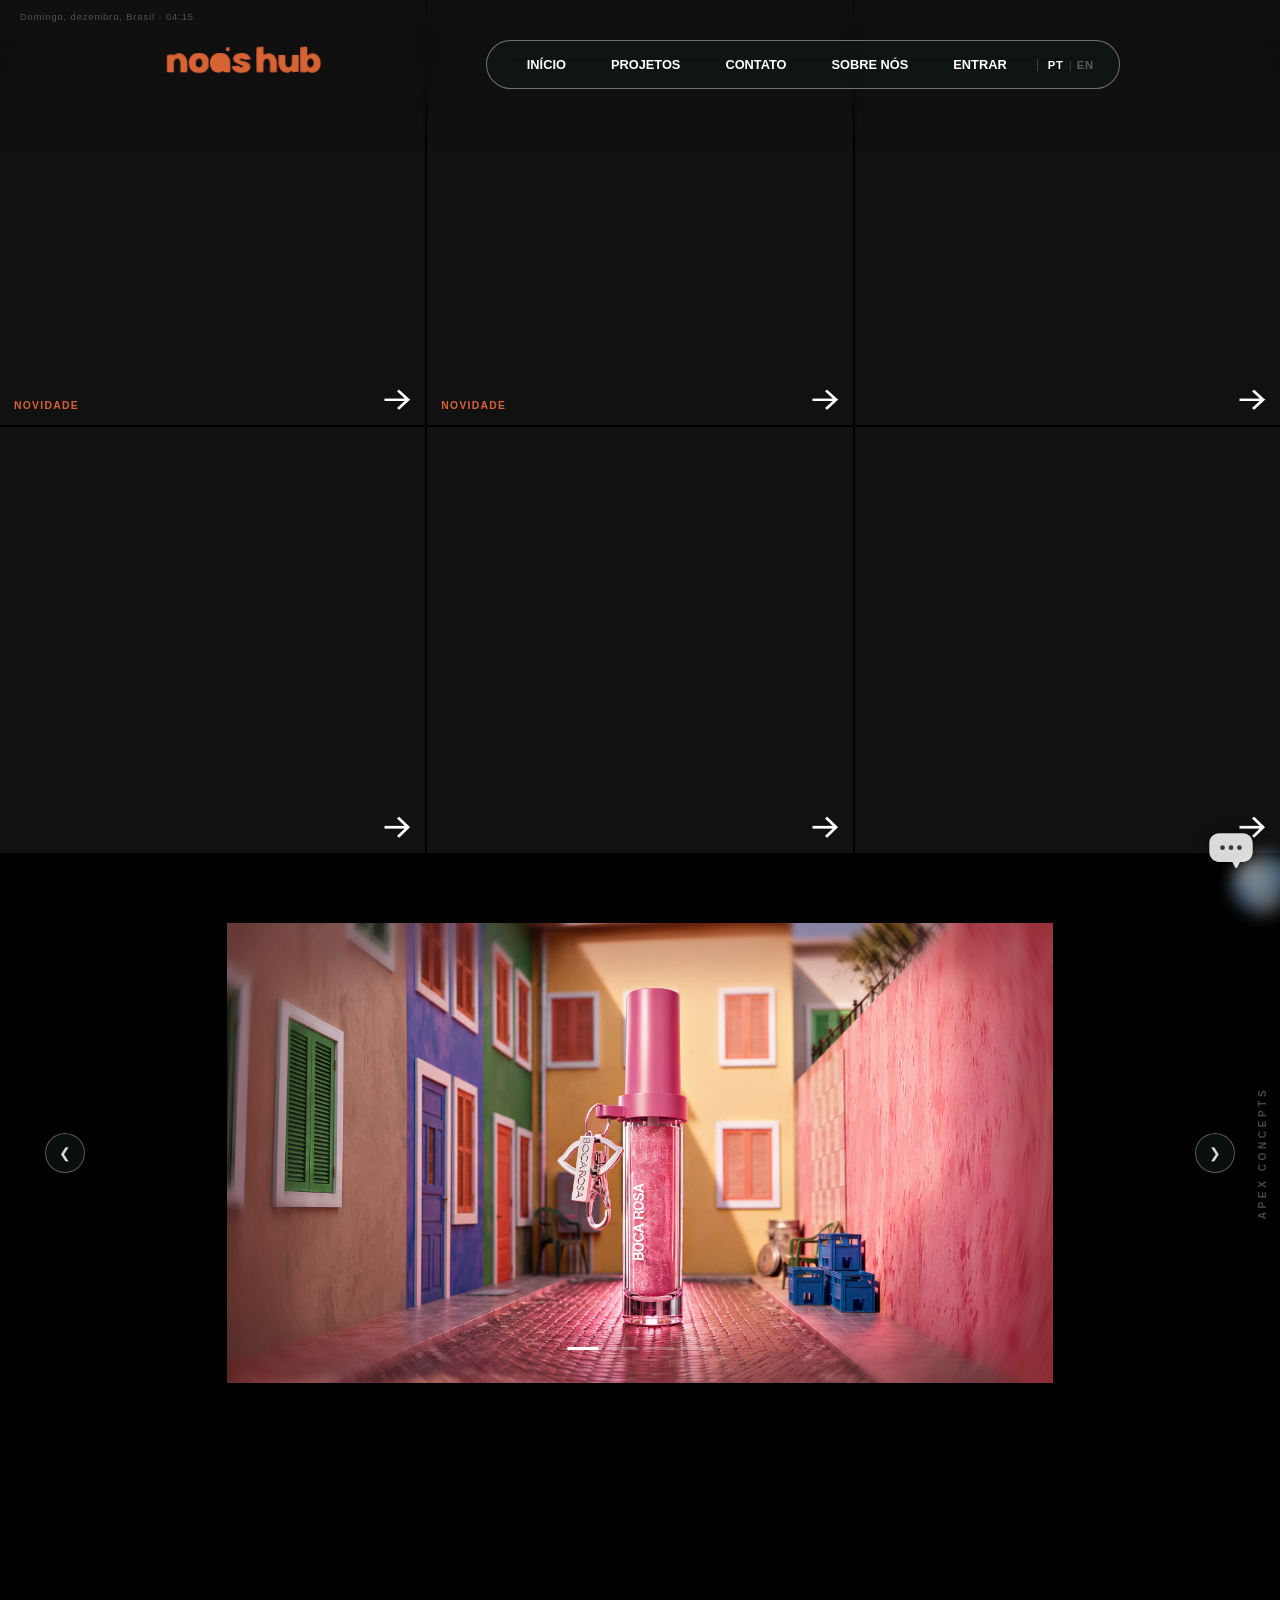
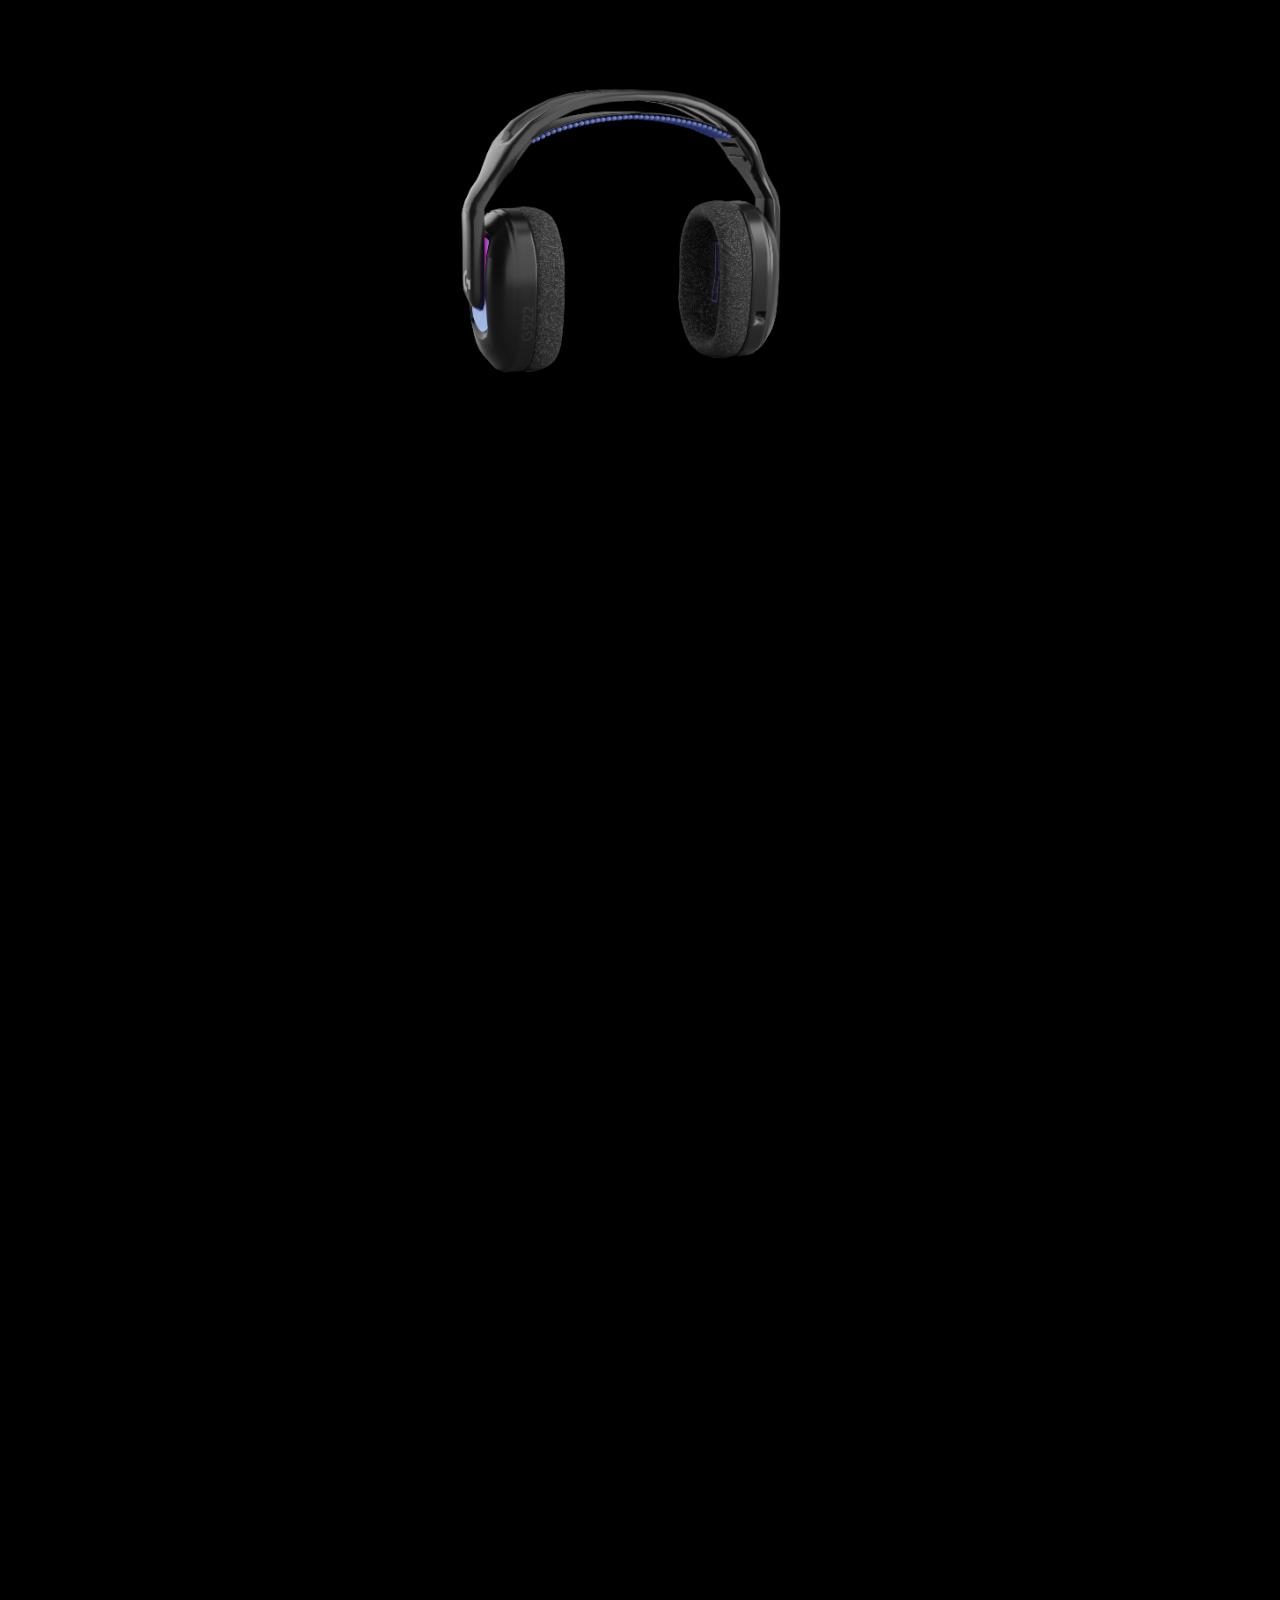
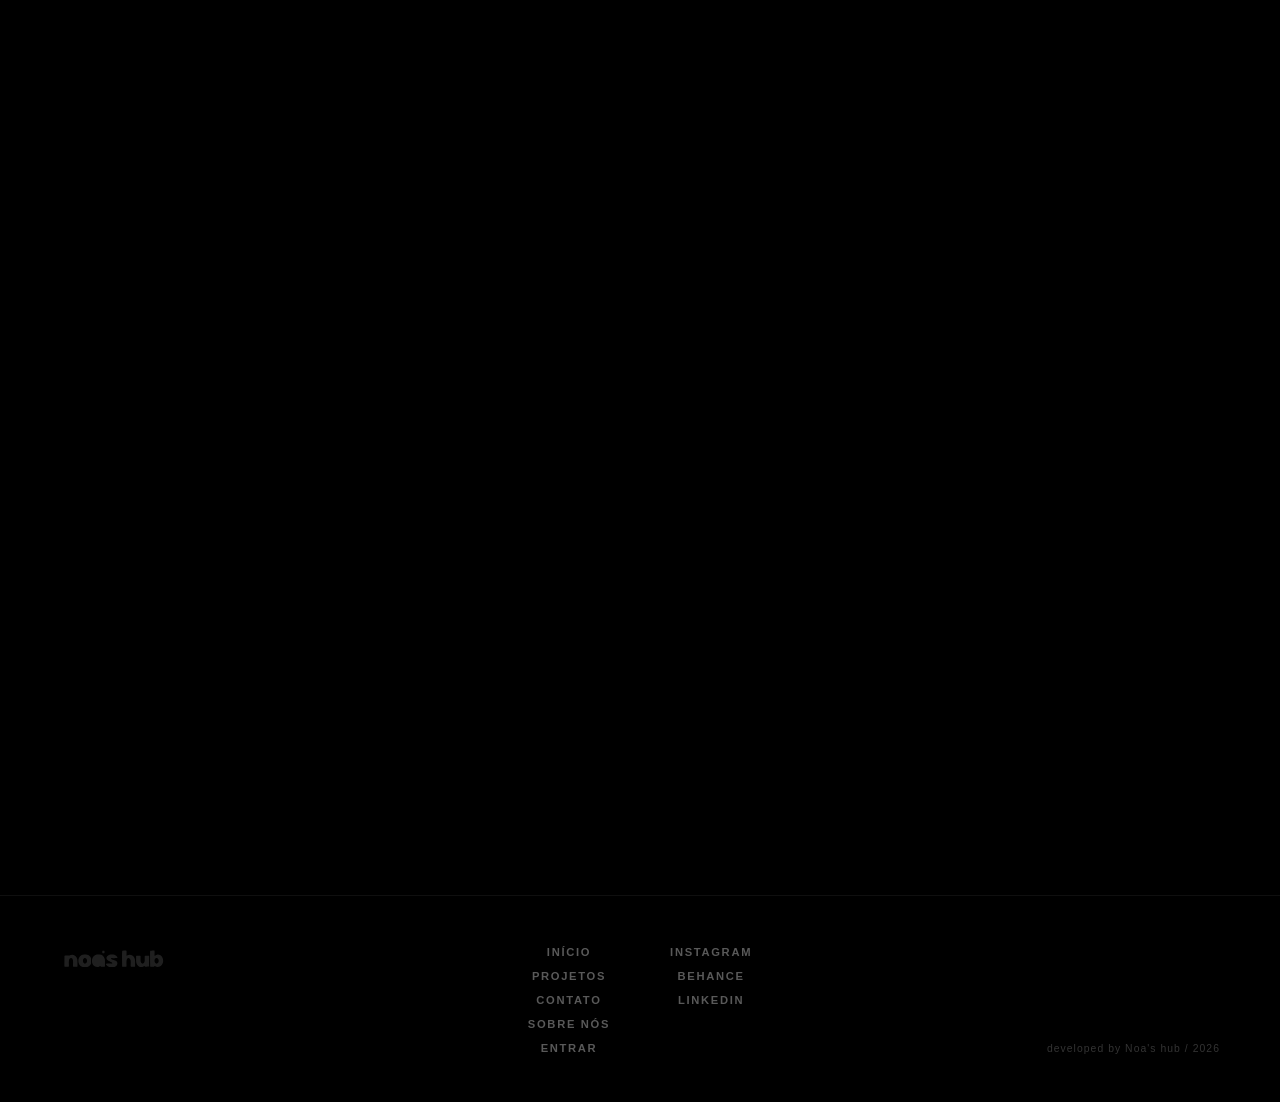
==== commit 5cfd3f90: "projeto honda" ====
--- a/index.html
+++ b/index.html
@@ -36,6 +36,40 @@
     <!-- GRID DE PROJETOS (topo da home) -->
     <section class="home-projetos-grid" id="home-projetos-grid">
         <div class="projeto-card"
+             data-slug="guarana"
+             data-titulo="Black Friday Honda Civic"
+             data-desc="Campanha Black Friday para o Honda Civic."
+             data-i18n-desc="project.guarana.desc">
+            <video src="animations/mp4_01_HondaBlackCivic2.mp4" class="projeto-gif" autoplay loop muted playsinline></video>
+            <img src="images/Seta_giphy_.png" class="seta-giphy" alt="">
+            <span class="projeto-card-novidade" data-i18n="badge.novidade">NOVIDADE</span>
+            <div class="projeto-hover">
+                <span class="projeto-hover-ver" data-i18n="project.see">VER PROJETO</span>
+                <div class="projeto-hover-info">
+                    <span class="projeto-hover-titulo">Super BLACK FRIDAY</span>
+                    <span class="projeto-hover-tagline">Honda Civic</span>
+                </div>
+            </div>
+        </div>
+
+        <div class="projeto-card"
+             data-slug="super-leve"
+             data-titulo="Hydragel Oil Control"
+             data-desc="Creamy."
+             data-i18n-desc="project.mansao.desc">
+            <video src="animations/mp4_01_creamyhydragel.mp4" class="projeto-gif" autoplay loop muted playsinline></video>
+            <img src="images/Seta_giphy_.png" class="seta-giphy" alt="">
+            <span class="projeto-card-novidade" data-i18n="badge.novidade">NOVIDADE</span>
+            <div class="projeto-hover">
+                <span class="projeto-hover-ver" data-i18n="project.see">VER PROJETO</span>
+                <div class="projeto-hover-info">
+                    <span class="projeto-hover-titulo">Pele Livre</span>
+                    <span class="projeto-hover-tagline">Creamy</span>
+                </div>
+            </div>
+        </div>
+
+        <div class="projeto-card"
              data-slug="boca-rosa"
              data-vimeo="1179560442"
              data-titulo="Boca Rosa"
@@ -46,24 +80,8 @@
             <div class="projeto-hover">
                 <span class="projeto-hover-ver" data-i18n="project.see">VER PROJETO</span>
                 <div class="projeto-hover-info">
-                    <span class="projeto-hover-titulo">Boca Rosa</span>
-                    <span class="projeto-hover-tagline">Recriação 3D da campanha</span>
-                </div>
-            </div>
-        </div>
-
-        <div class="projeto-card"
-             data-slug="super-leve"
-             data-titulo="Hydragel Oil Control"
-             data-desc="Creamy."
-             data-i18n-desc="project.mansao.desc">
-            <video src="animations/mp4_01_creamyhydragel.mp4" class="projeto-gif" autoplay loop muted playsinline></video>
-            <img src="images/Seta_giphy_.png" class="seta-giphy" alt="">
-            <div class="projeto-hover">
-                <span class="projeto-hover-ver" data-i18n="project.see">VER PROJETO</span>
-                <div class="projeto-hover-info">
-                    <span class="projeto-hover-titulo">Hydragel Oil Control</span>
-                    <span class="projeto-hover-tagline">Creamy</span>
+                    <span class="projeto-hover-titulo">A ENERGIA DO CARNAVAL</span>
+                    <span class="projeto-hover-tagline">Boca Rosa</span>
                 </div>
             </div>
         </div>
@@ -115,23 +133,6 @@
                 <div class="projeto-hover-info">
                     <span class="projeto-hover-titulo">Cacau Show Bytes</span>
                     <span class="projeto-hover-tagline">O snack do torcedor</span>
-                </div>
-            </div>
-        </div>
-
-        <div class="projeto-card"
-             data-slug="guarana"
-             data-vimeo="1213917798"
-             data-titulo="Postos Angeloni"
-             data-desc="Postos Angeloni."
-             data-i18n-desc="project.guarana.desc">
-            <video src="animations/mp4_04_truck.mp4" class="projeto-gif" autoplay loop muted playsinline></video>
-            <img src="images/Seta_giphy_.png" class="seta-giphy" alt="">
-            <div class="projeto-hover">
-                <span class="projeto-hover-ver" data-i18n="project.see">VER PROJETO</span>
-                <div class="projeto-hover-info">
-                    <span class="projeto-hover-titulo">Postos Angeloni</span>
-                    <span class="projeto-hover-tagline">Postos Angeloni</span>
                 </div>
             </div>
         </div>
--- a/css/style.css
+++ b/css/style.css
@@ -588,6 +588,20 @@
     width: 28px;
     height: auto;
     z-index: 5;
+    pointer-events: none;
+}
+
+/* Selo "NOVIDADE" nos cards da home — mesmo laranja da logo, canto inferior esquerdo */
+.projeto-card-novidade {
+    position: absolute;
+    bottom: 14px;
+    left: 14px;
+    z-index: 5;
+    color: #d76234;
+    font-size: 0.65rem;
+    font-weight: 700;
+    letter-spacing: 0.12em;
+    text-transform: uppercase;
     pointer-events: none;
 }
 
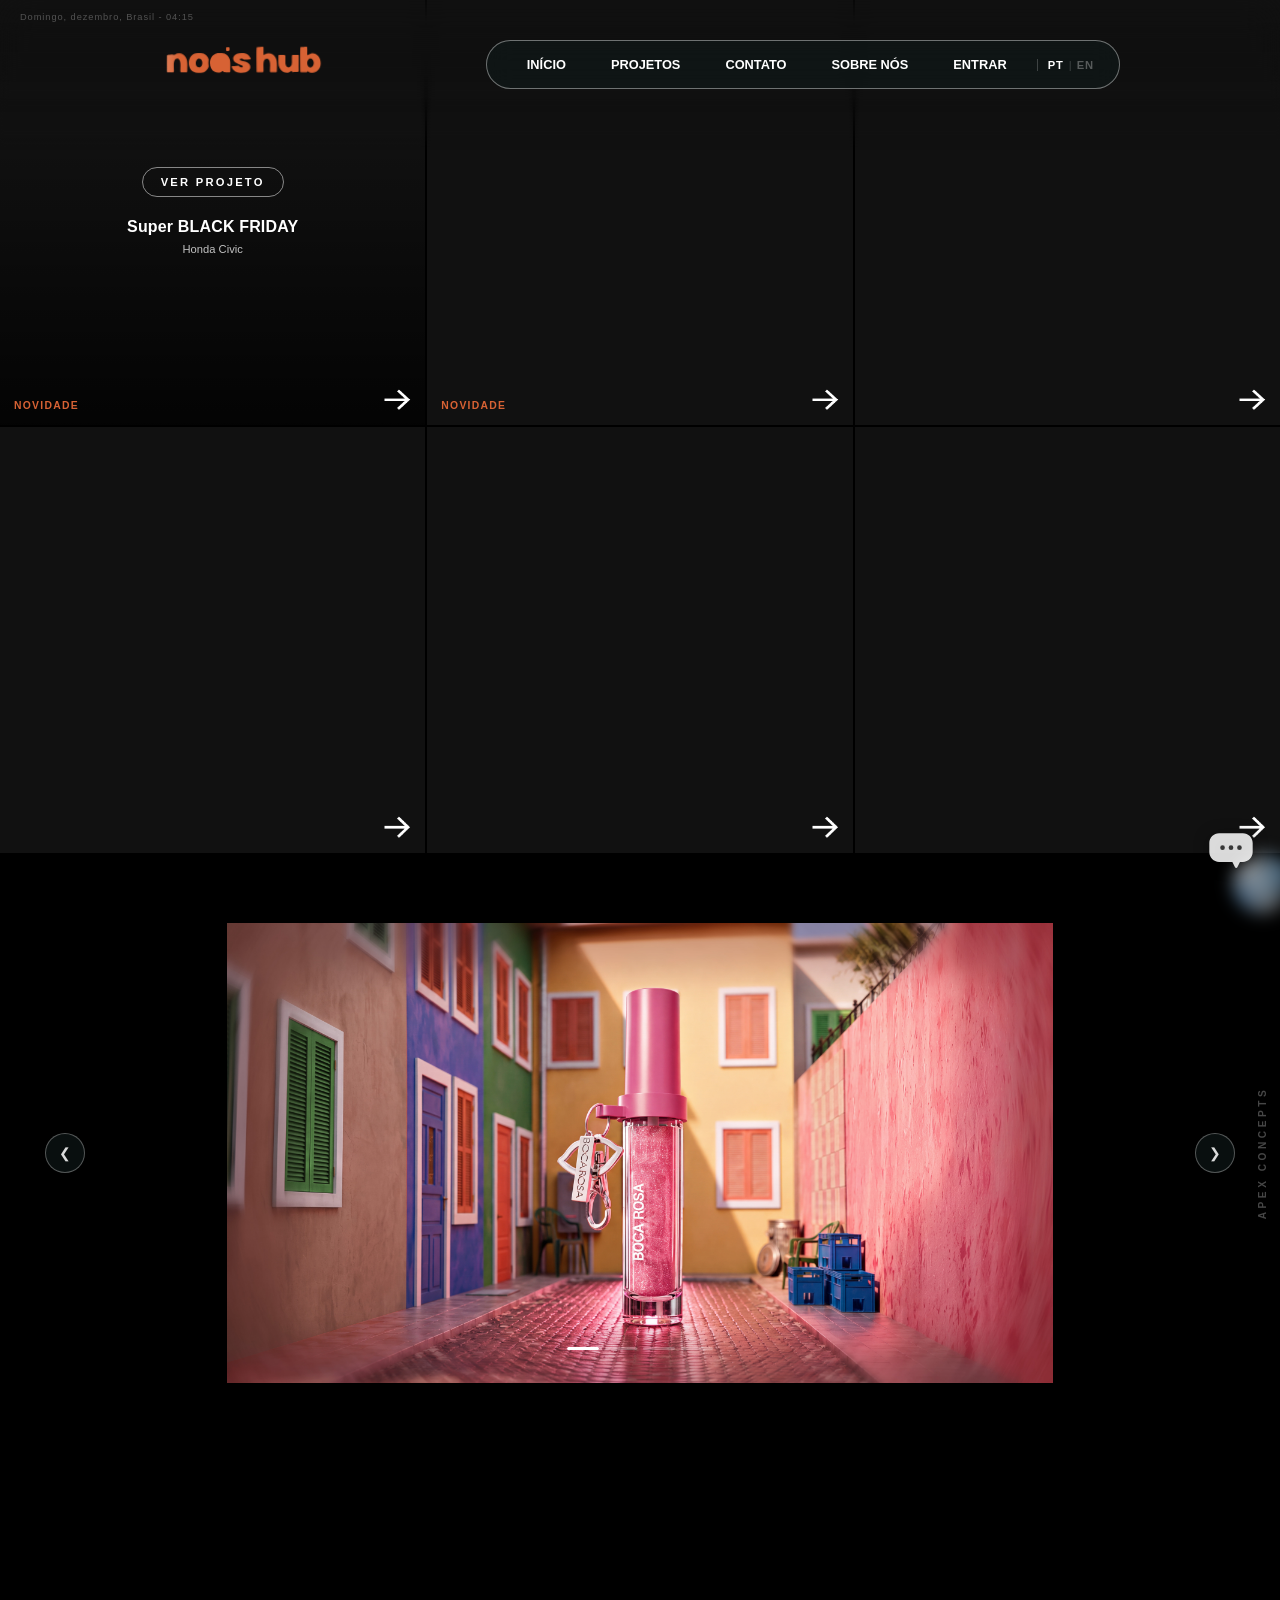
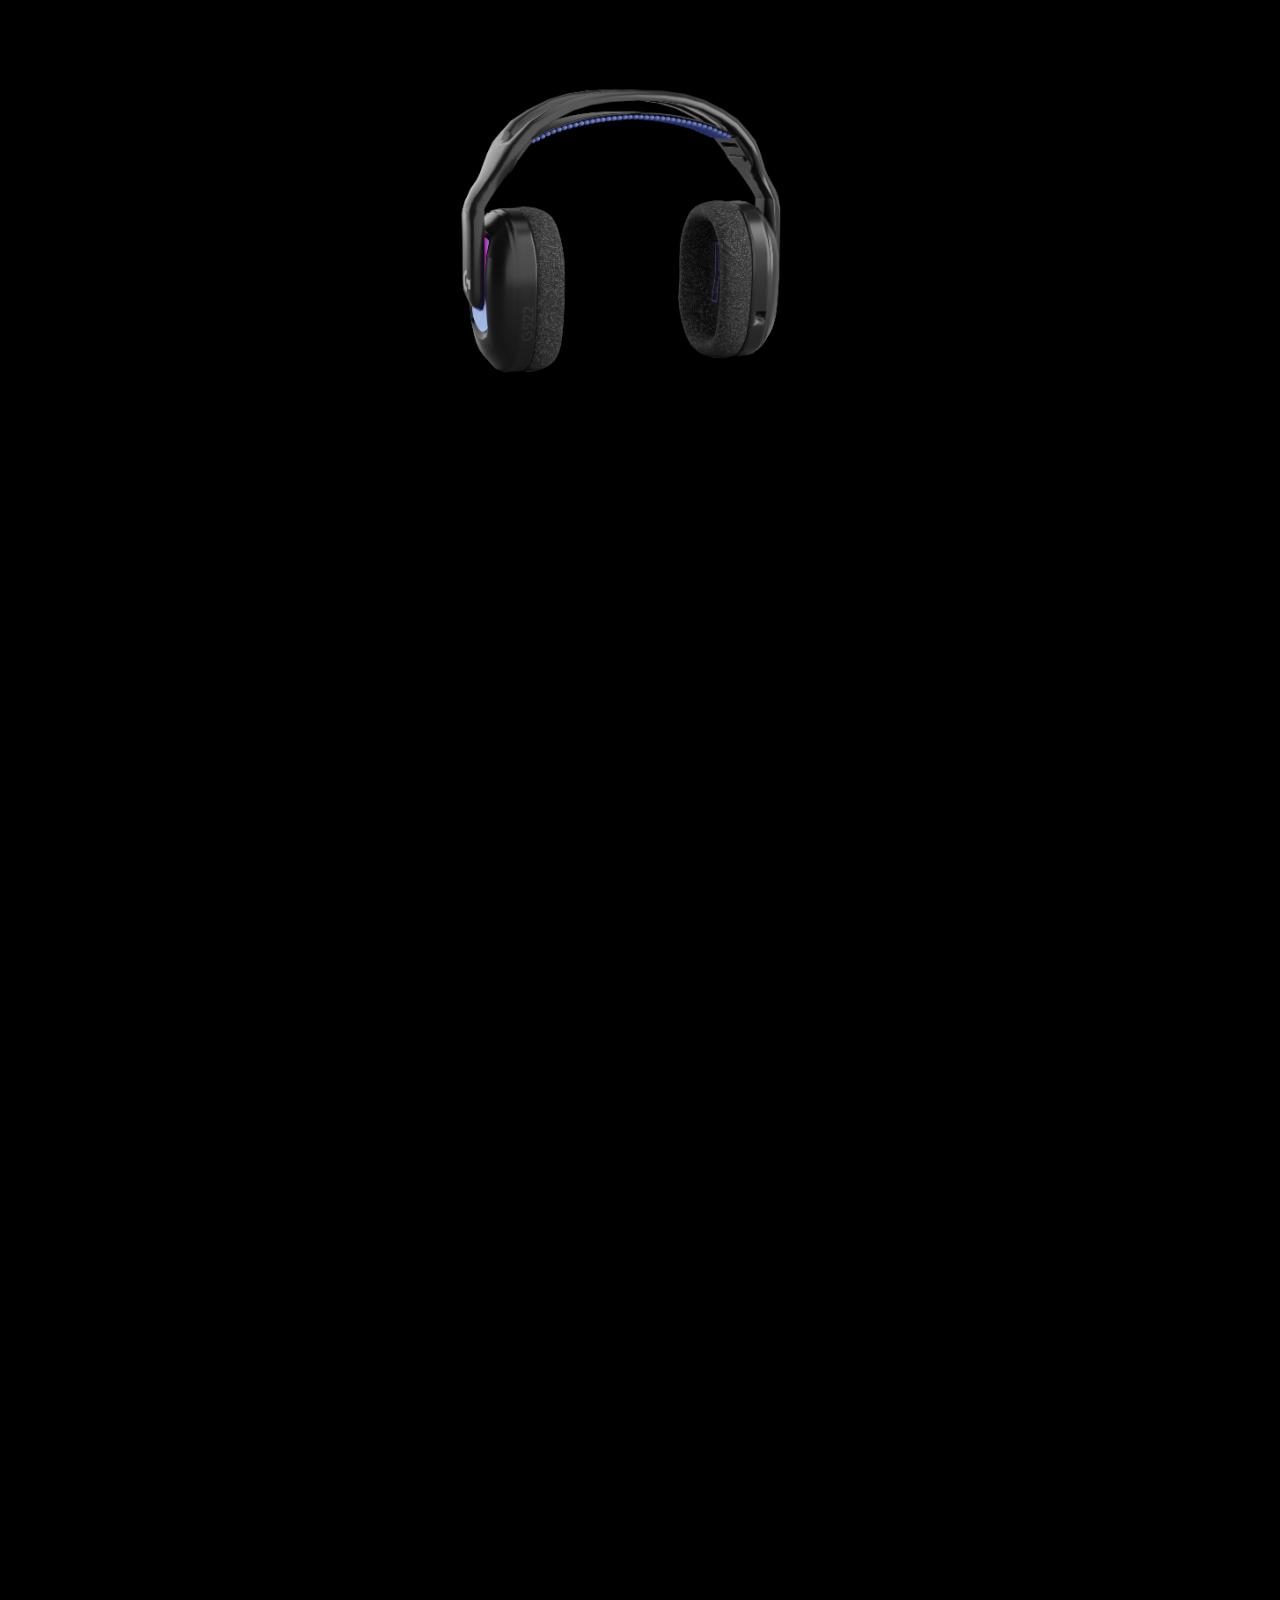
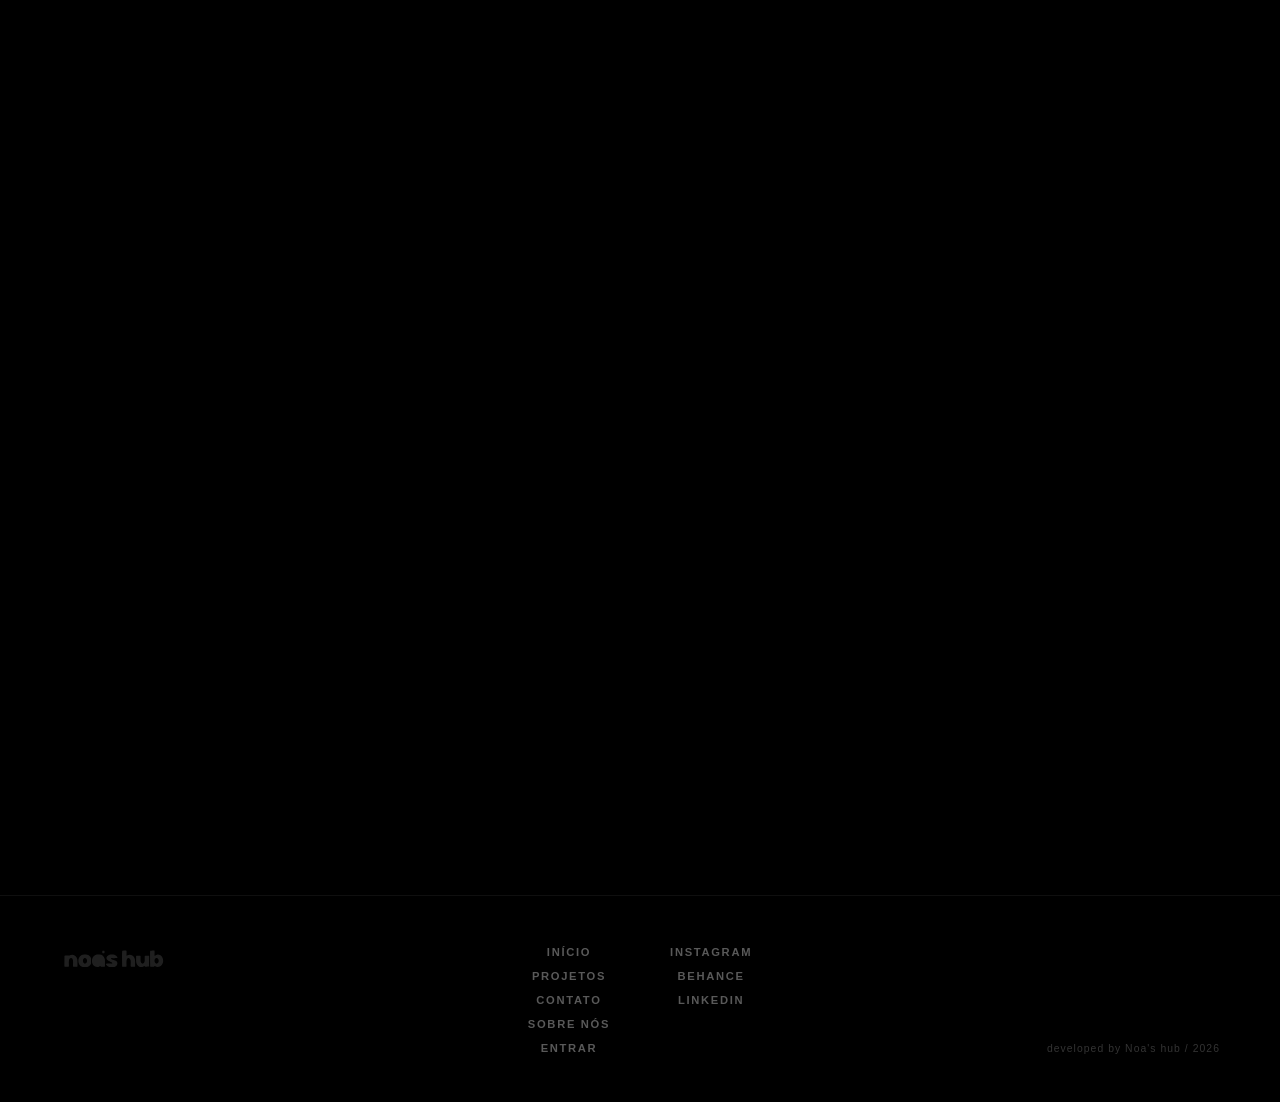
==== commit 2e981f44: "atualizacao http" ====
--- a/index.html
+++ b/index.html
@@ -36,7 +36,7 @@
     <!-- GRID DE PROJETOS (topo da home) -->
     <section class="home-projetos-grid" id="home-projetos-grid">
         <div class="projeto-card"
-             data-slug="guarana"
+             data-slug="superblackfriday"
              data-titulo="Black Friday Honda Civic"
              data-desc="Campanha Black Friday para o Honda Civic."
              data-i18n-desc="project.guarana.desc">
@@ -53,7 +53,7 @@
         </div>
 
         <div class="projeto-card"
-             data-slug="super-leve"
+             data-slug="pelelivre"
              data-titulo="Hydragel Oil Control"
              data-desc="Creamy."
              data-i18n-desc="project.mansao.desc">
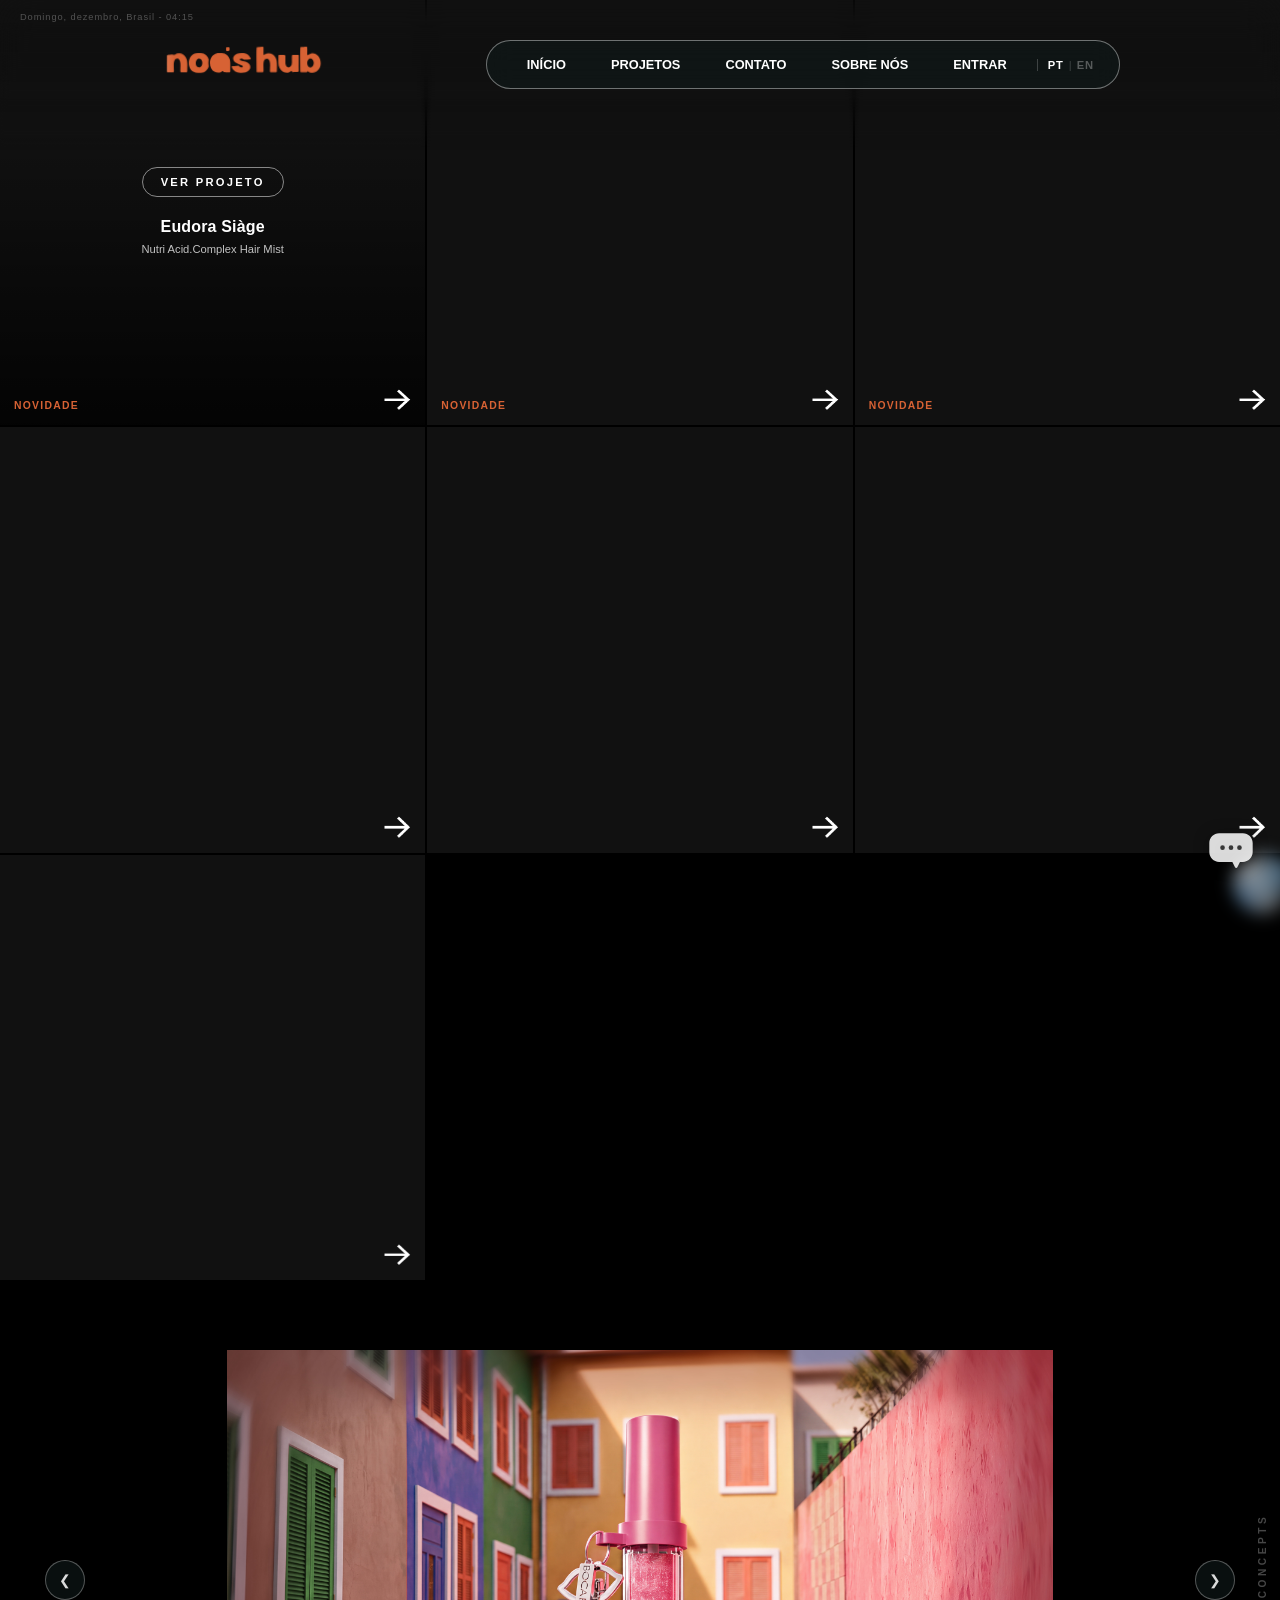
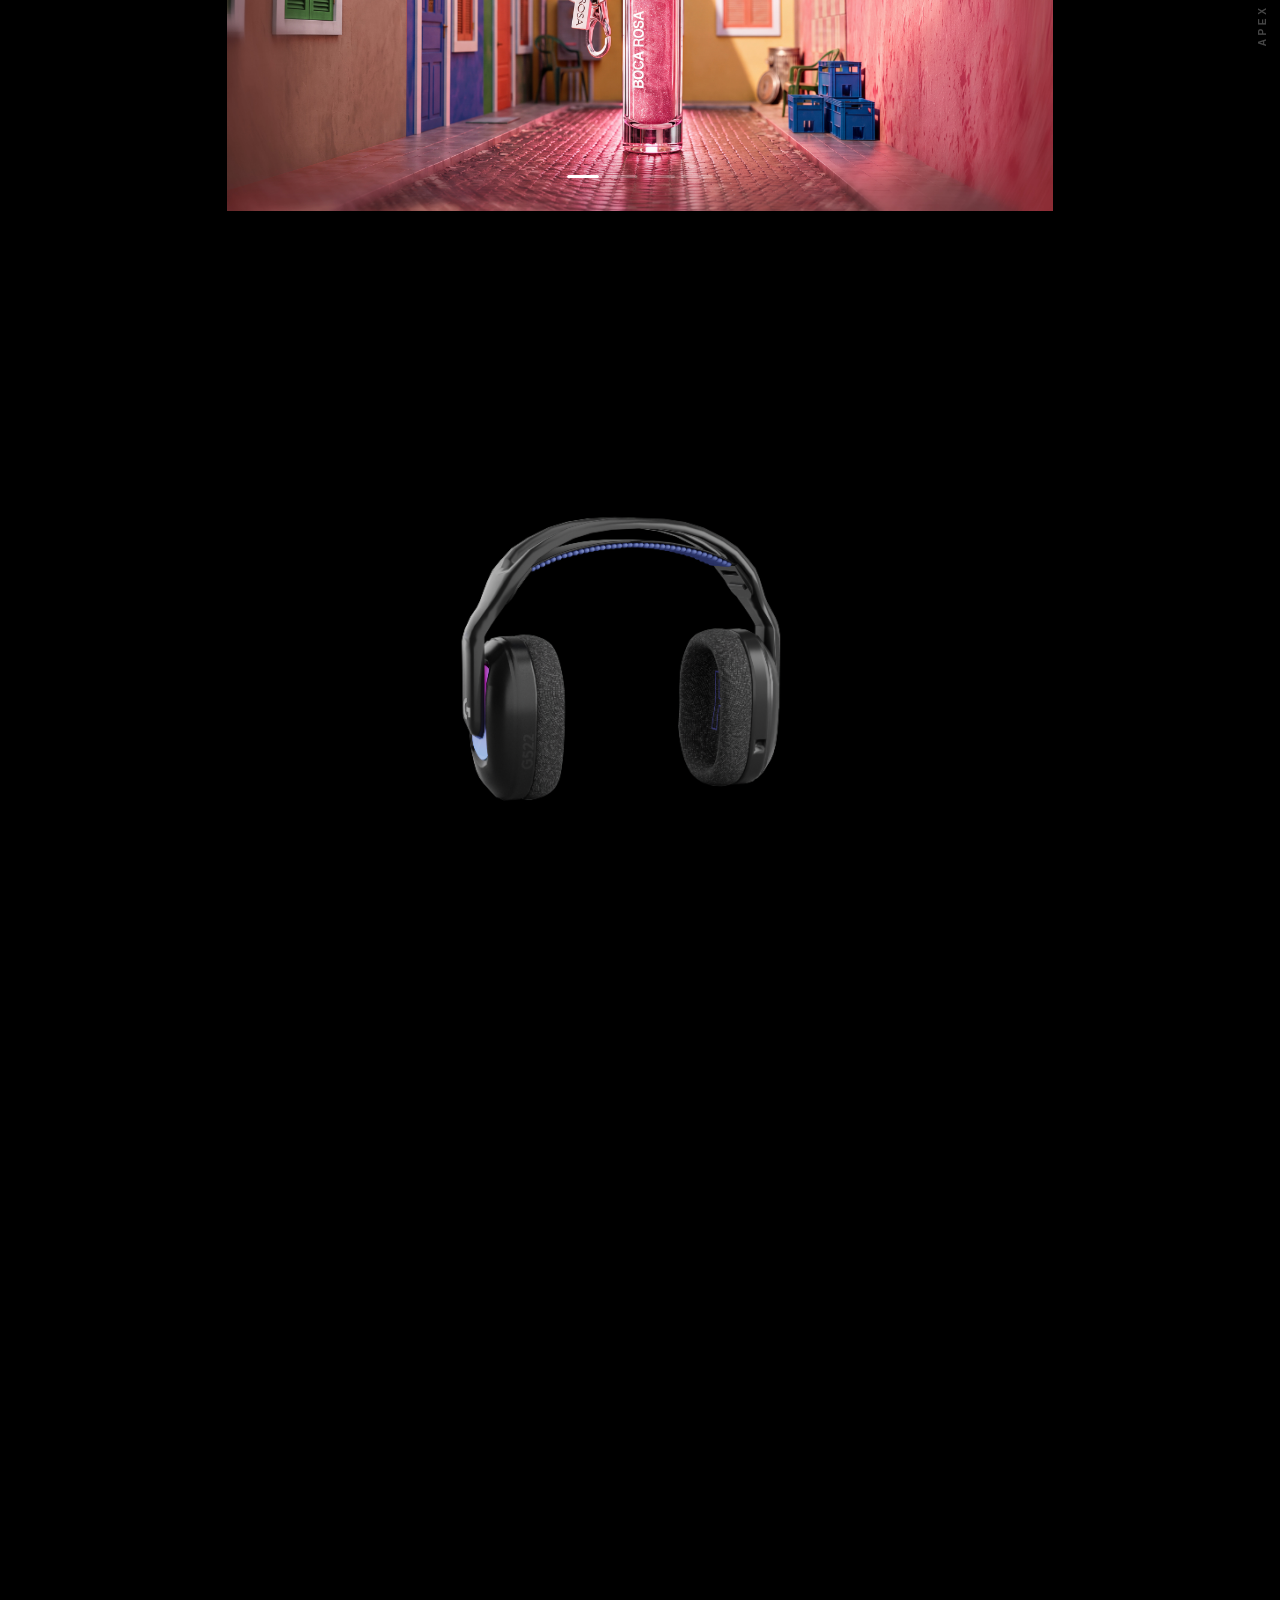
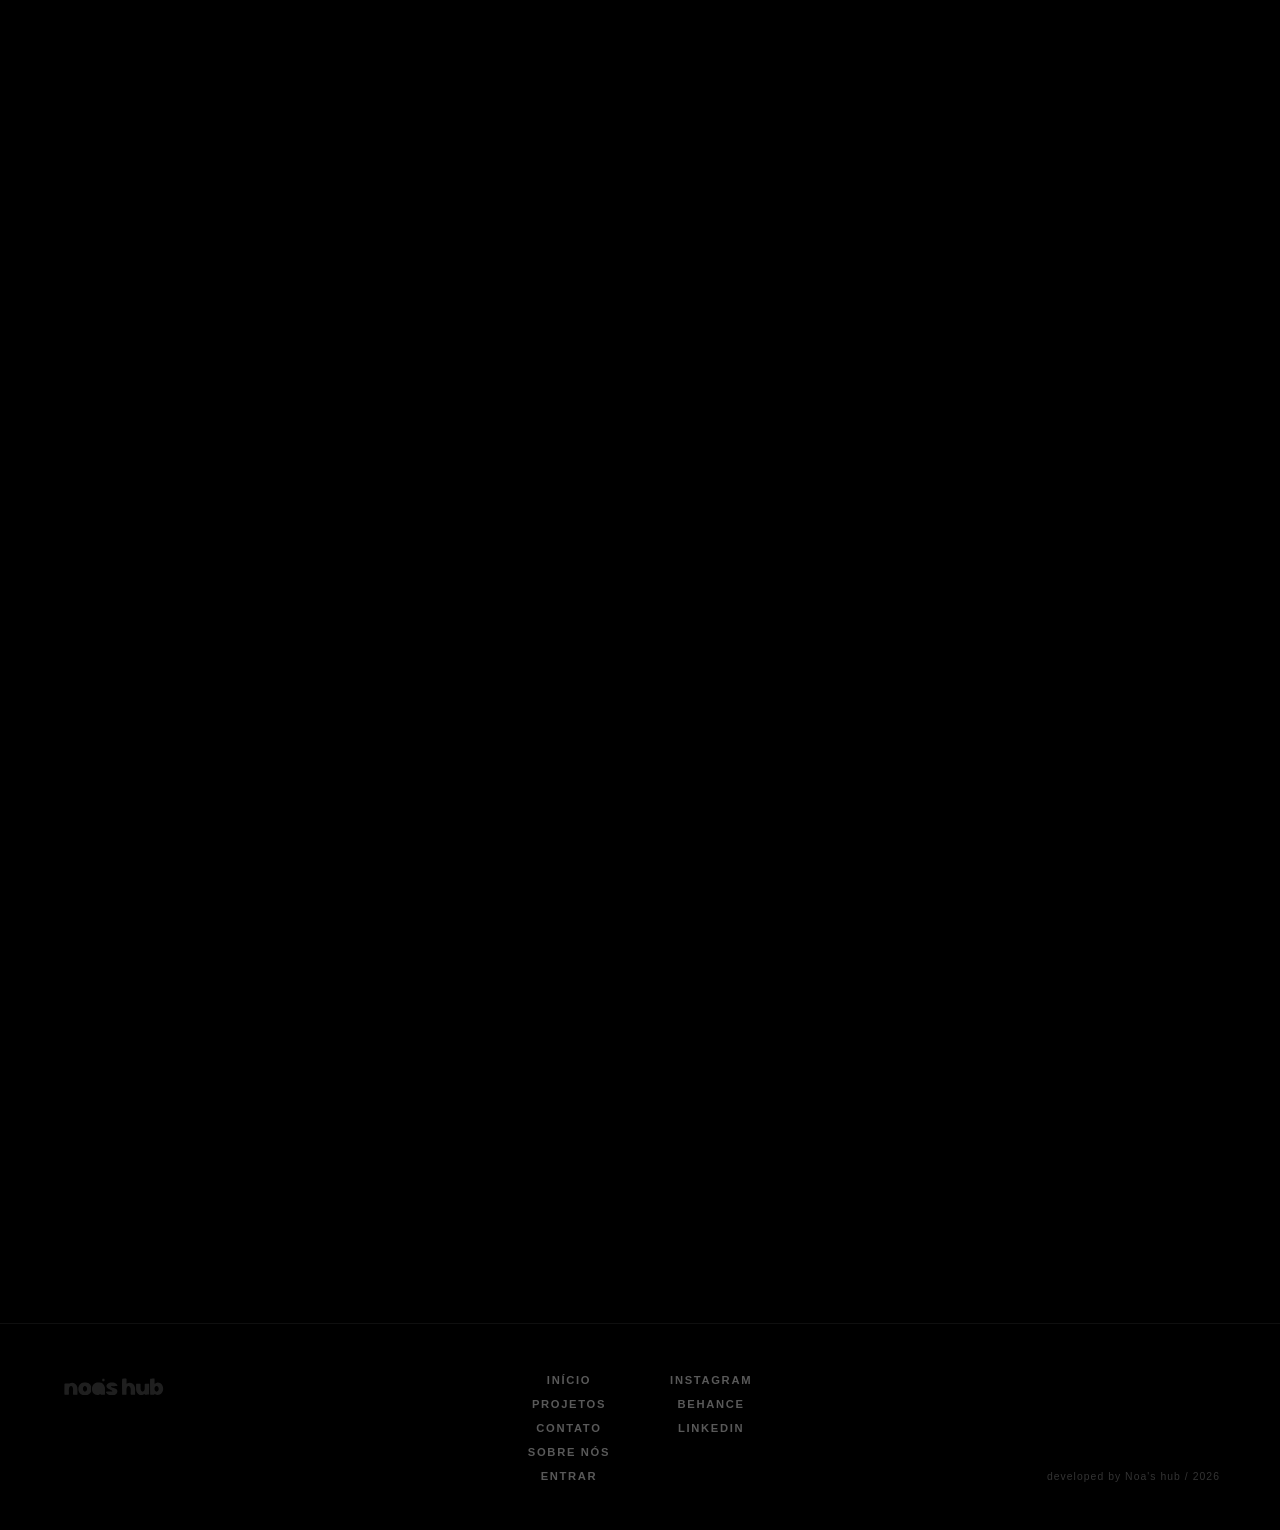
==== commit 6be2d871: "atual. Eudora" ====
--- a/index.html
+++ b/index.html
@@ -36,6 +36,24 @@
     <!-- GRID DE PROJETOS (topo da home) -->
     <section class="home-projetos-grid" id="home-projetos-grid">
         <div class="projeto-card"
+             data-slug="eudora"
+             data-vimeo="1239490096"
+             data-titulo="Eudora Siàge"
+             data-desc="Spec Ad para a Eudora (Grupo Boticário) traduzindo uma fragrância em imagem."
+             data-i18n-desc="project.eudora.desc">
+            <video src="animations/Projeto_Eudora_gp7.mp4" class="projeto-gif" autoplay loop muted playsinline></video>
+            <img src="images/Seta_giphy_.png" class="seta-giphy" alt="">
+            <span class="projeto-card-novidade" data-i18n="badge.novidade">NOVIDADE</span>
+            <div class="projeto-hover">
+                <span class="projeto-hover-ver" data-i18n="project.see">VER PROJETO</span>
+                <div class="projeto-hover-info">
+                    <span class="projeto-hover-titulo">Eudora Siàge</span>
+                    <span class="projeto-hover-tagline">Nutri Acid.Complex Hair Mist</span>
+                </div>
+            </div>
+        </div>
+
+        <div class="projeto-card"
              data-slug="superblackfriday"
              data-titulo="Black Friday Honda Civic"
              data-desc="Campanha Black Friday para o Honda Civic."
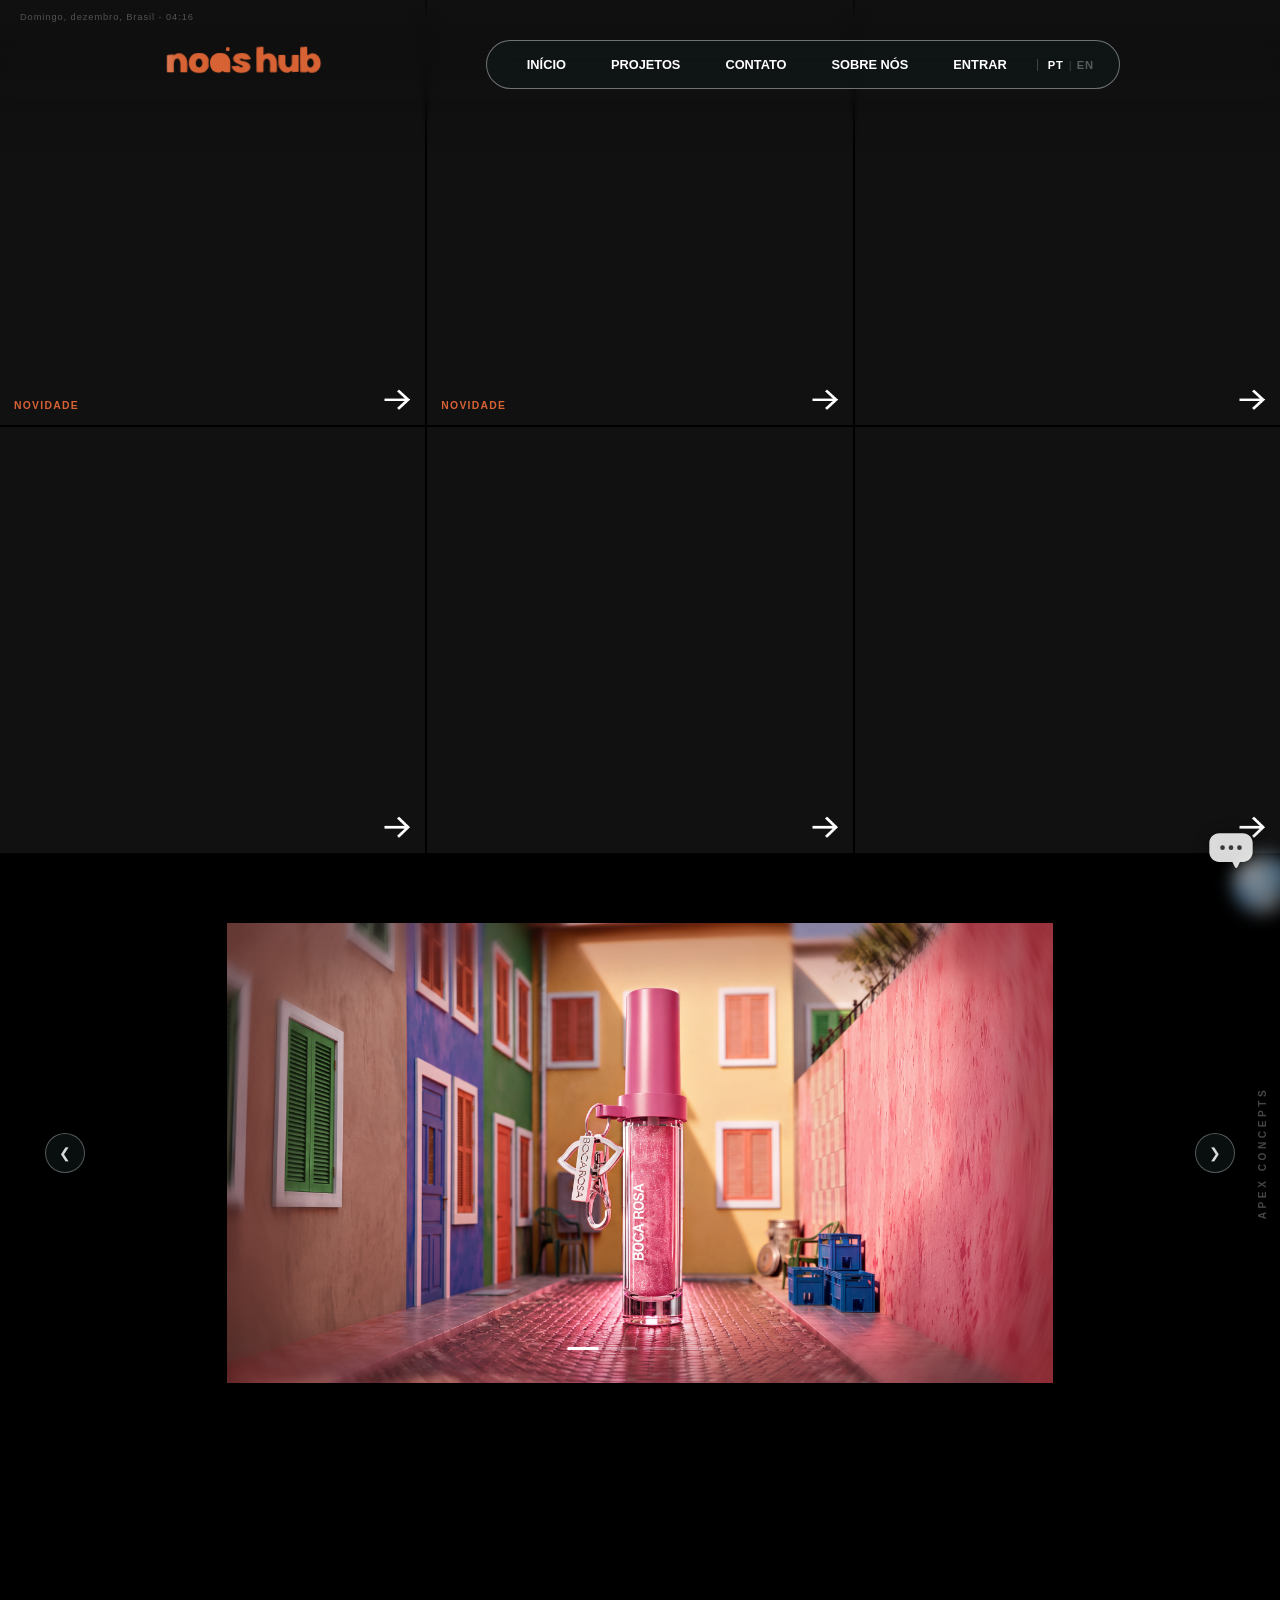
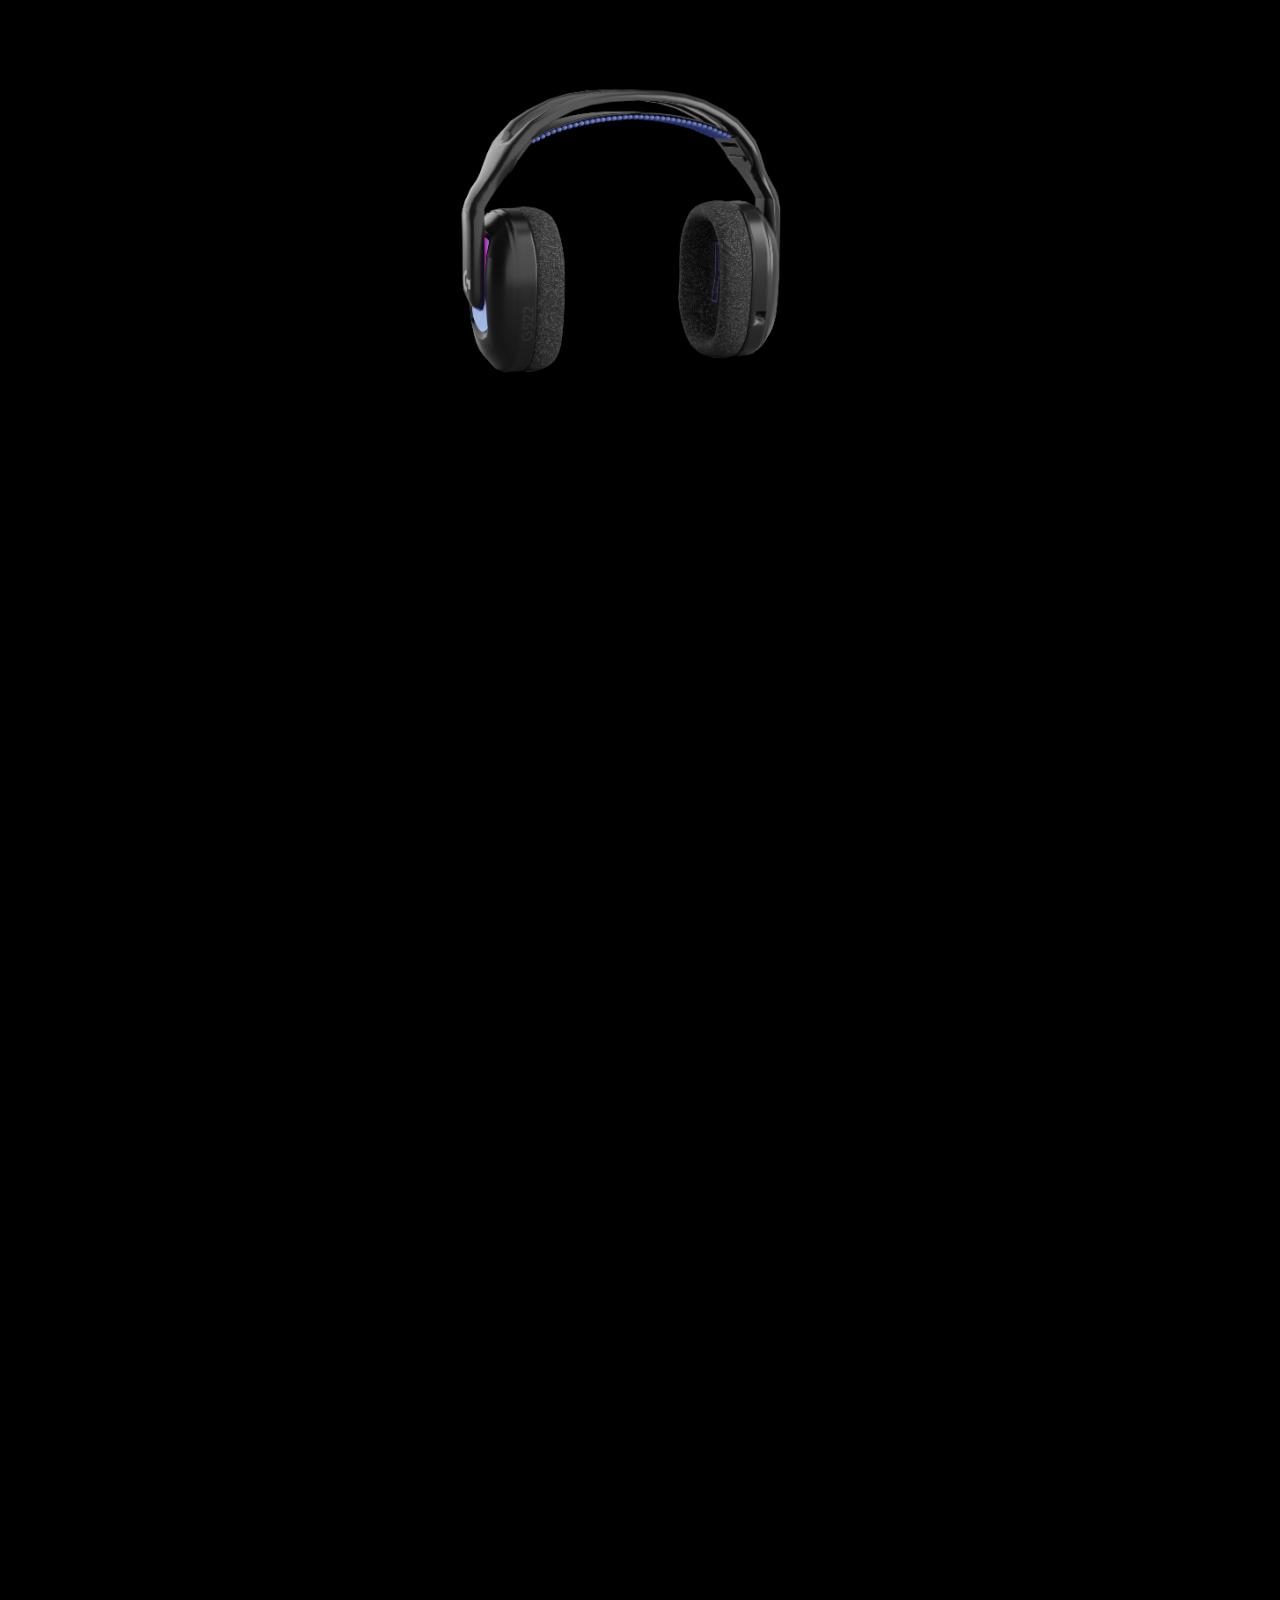
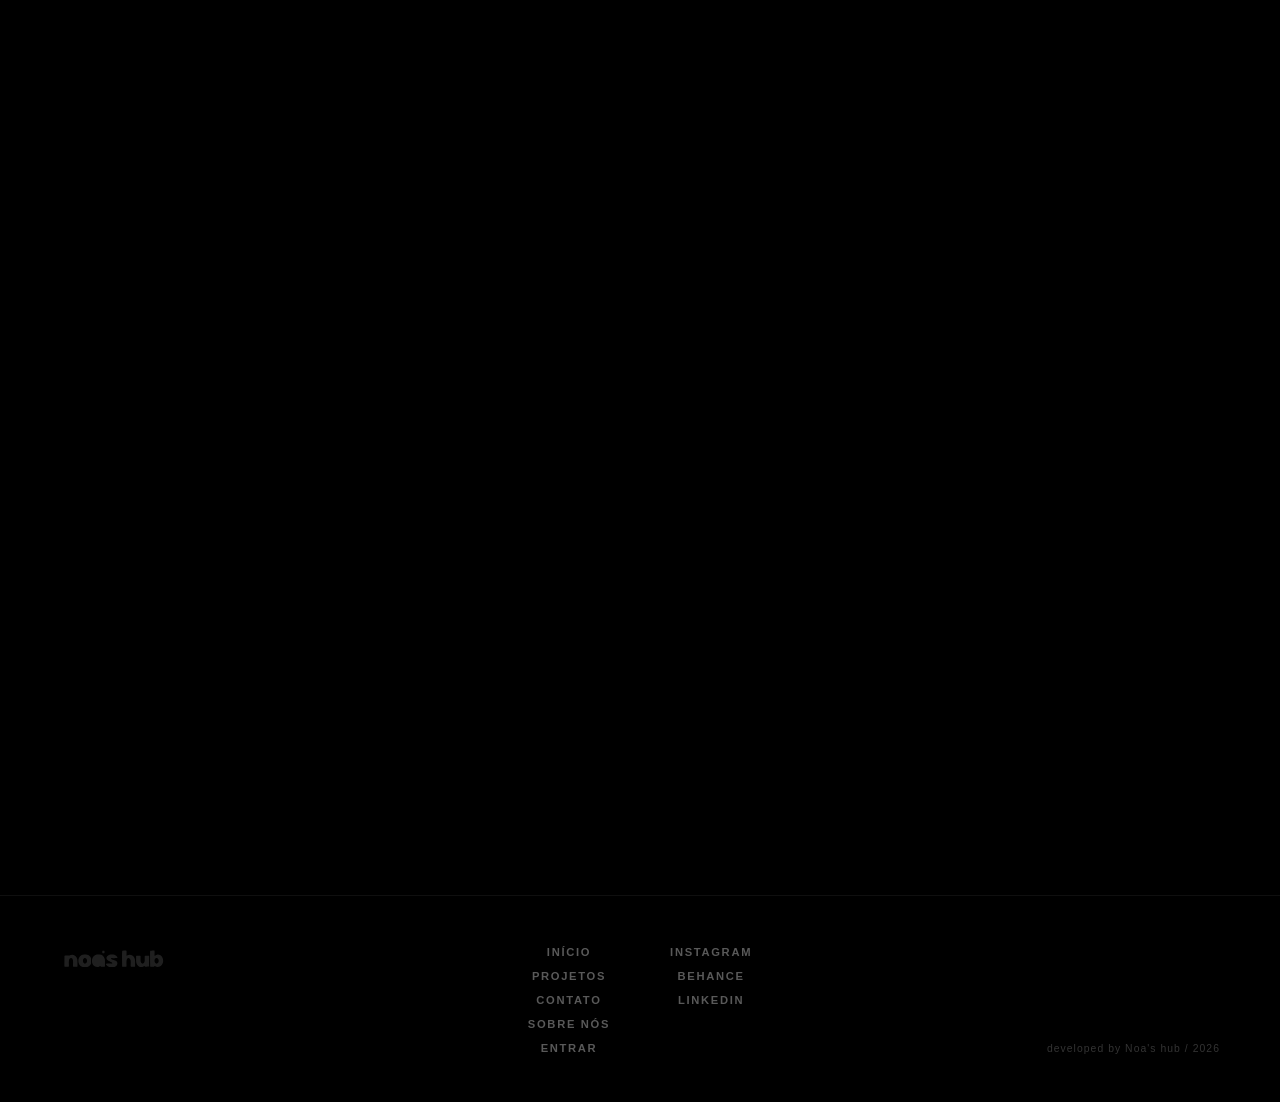
==== commit ac2e8a41: "voltei sem o eudora" ====
--- a/index.html
+++ b/index.html
@@ -36,24 +36,6 @@
     <!-- GRID DE PROJETOS (topo da home) -->
     <section class="home-projetos-grid" id="home-projetos-grid">
         <div class="projeto-card"
-             data-slug="eudora"
-             data-vimeo="1239490096"
-             data-titulo="Eudora Siàge"
-             data-desc="Spec Ad para a Eudora (Grupo Boticário) traduzindo uma fragrância em imagem."
-             data-i18n-desc="project.eudora.desc">
-            <video src="animations/Projeto_Eudora_gp7.mp4" class="projeto-gif" autoplay loop muted playsinline></video>
-            <img src="images/Seta_giphy_.png" class="seta-giphy" alt="">
-            <span class="projeto-card-novidade" data-i18n="badge.novidade">NOVIDADE</span>
-            <div class="projeto-hover">
-                <span class="projeto-hover-ver" data-i18n="project.see">VER PROJETO</span>
-                <div class="projeto-hover-info">
-                    <span class="projeto-hover-titulo">Eudora Siàge</span>
-                    <span class="projeto-hover-tagline">Nutri Acid.Complex Hair Mist</span>
-                </div>
-            </div>
-        </div>
-
-        <div class="projeto-card"
              data-slug="superblackfriday"
              data-titulo="Black Friday Honda Civic"
              data-desc="Campanha Black Friday para o Honda Civic."
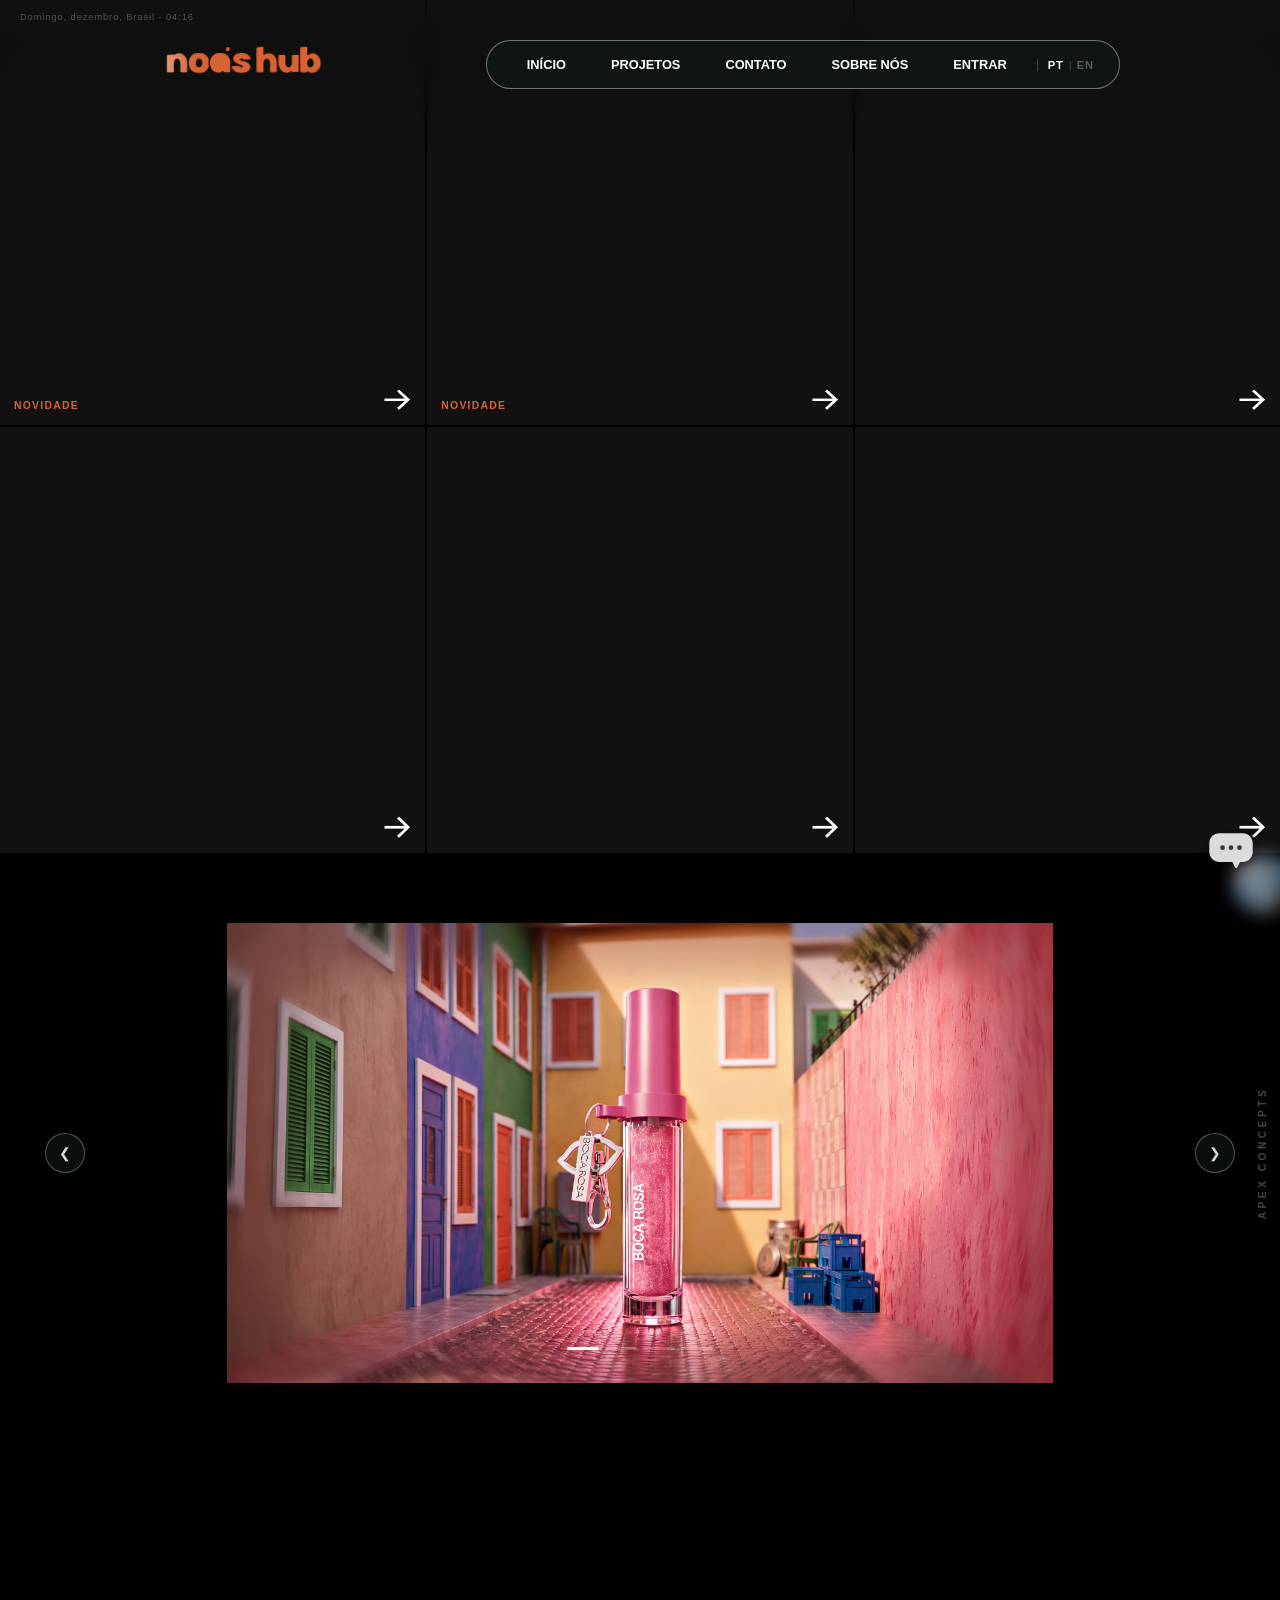
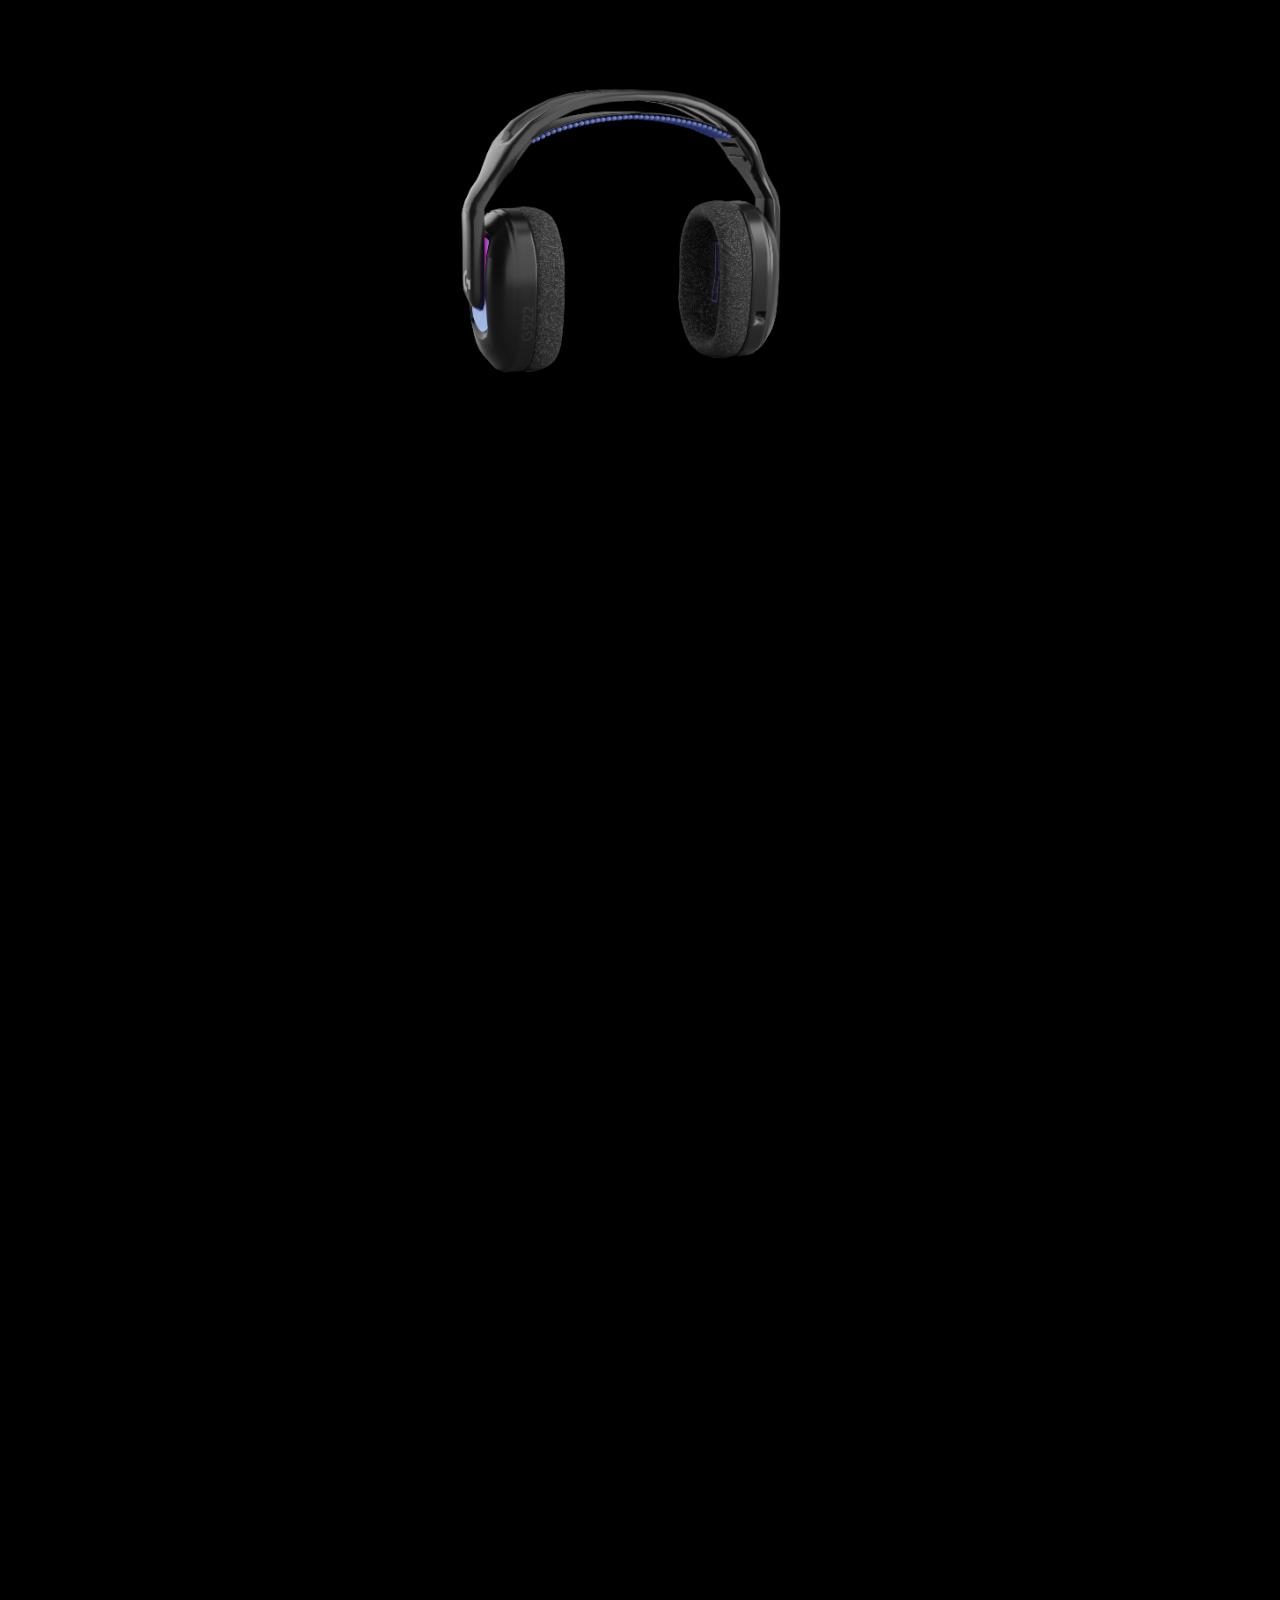
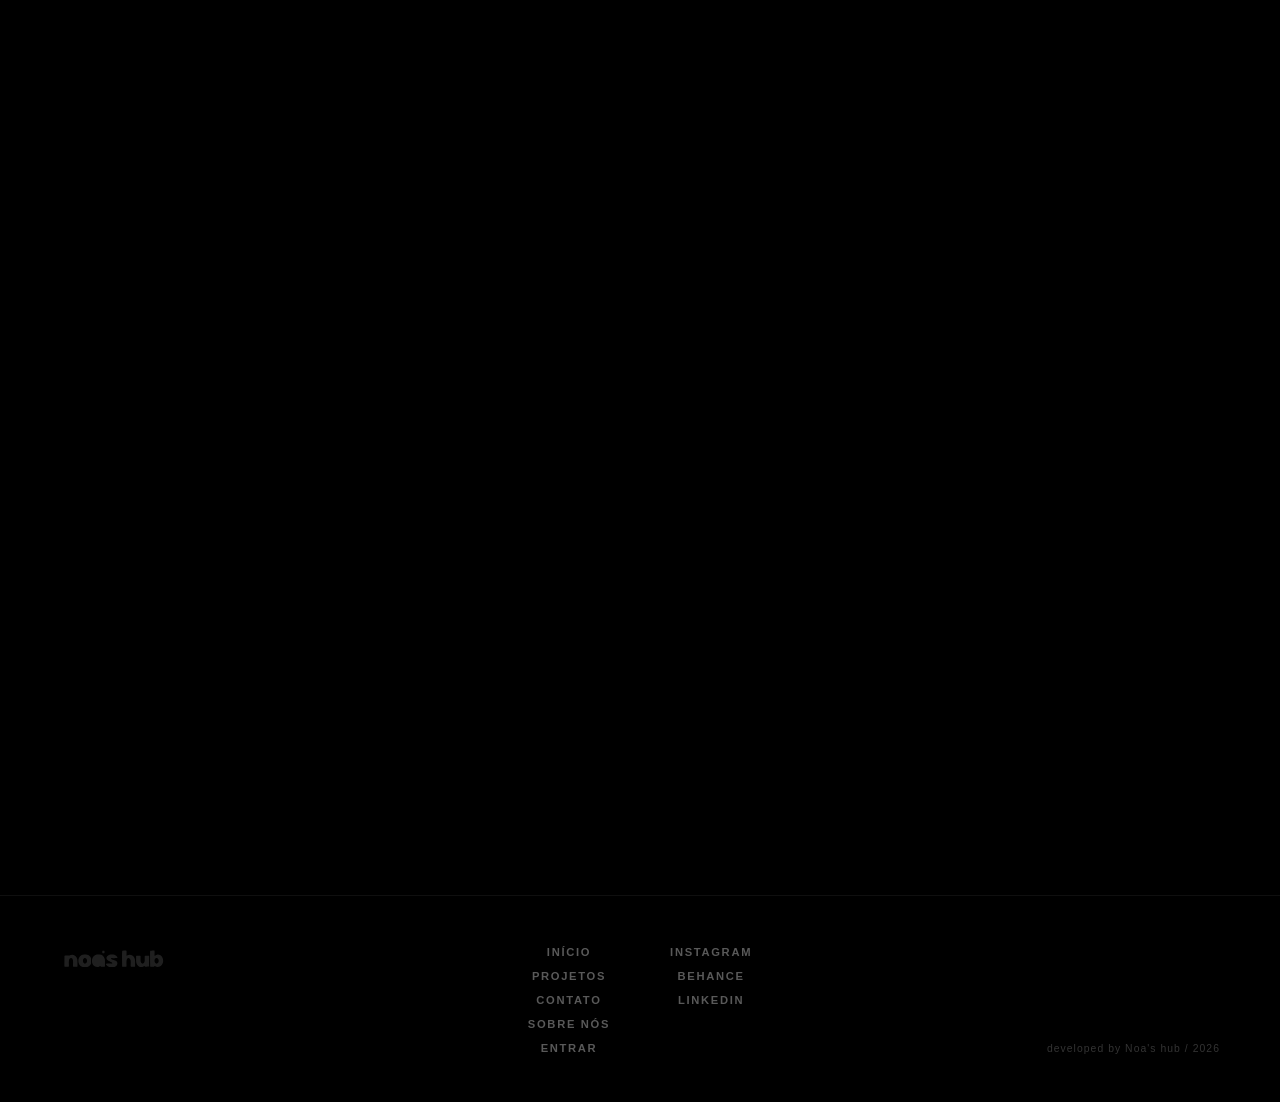
==== commit 1ec438eb: "eudora" ====
--- a/index.html
+++ b/index.html
@@ -36,6 +36,24 @@
     <!-- GRID DE PROJETOS (topo da home) -->
     <section class="home-projetos-grid" id="home-projetos-grid">
         <div class="projeto-card"
+             data-slug="eudora"
+             data-vimeo="1239490096"
+             data-titulo="Eudora Siàge"
+             data-desc="Spec Ad para a Eudora (Grupo Boticário) traduzindo uma fragrância em imagem."
+             data-i18n-desc="project.eudora.desc">
+            <video src="animations/Projeto_Eudora_gp7.mp4" class="projeto-gif" autoplay loop muted playsinline></video>
+            <img src="images/Seta_giphy_.png" class="seta-giphy" alt="">
+            <span class="projeto-card-novidade" data-i18n="badge.novidade">NOVIDADE</span>
+            <div class="projeto-hover">
+                <span class="projeto-hover-ver" data-i18n="project.see">VER PROJETO</span>
+                <div class="projeto-hover-info">
+                    <span class="projeto-hover-titulo">Eudora Siàge</span>
+                    <span class="projeto-hover-tagline">Nutri Acid.Complex Hair Mist</span>
+                </div>
+            </div>
+        </div>
+
+        <div class="projeto-card"
              data-slug="superblackfriday"
              data-titulo="Black Friday Honda Civic"
              data-desc="Campanha Black Friday para o Honda Civic."
@@ -52,6 +70,7 @@
             </div>
         </div>
 
+        <!-- OCULTO: card Pele Livre / Creamy — para mostrar de novo, remova este comentário e o "FIM OCULTO" abaixo
         <div class="projeto-card"
              data-slug="pelelivre"
              data-titulo="Hydragel Oil Control"
@@ -68,6 +87,7 @@
                 </div>
             </div>
         </div>
+        FIM OCULTO -->
 
         <div class="projeto-card"
              data-slug="boca-rosa"
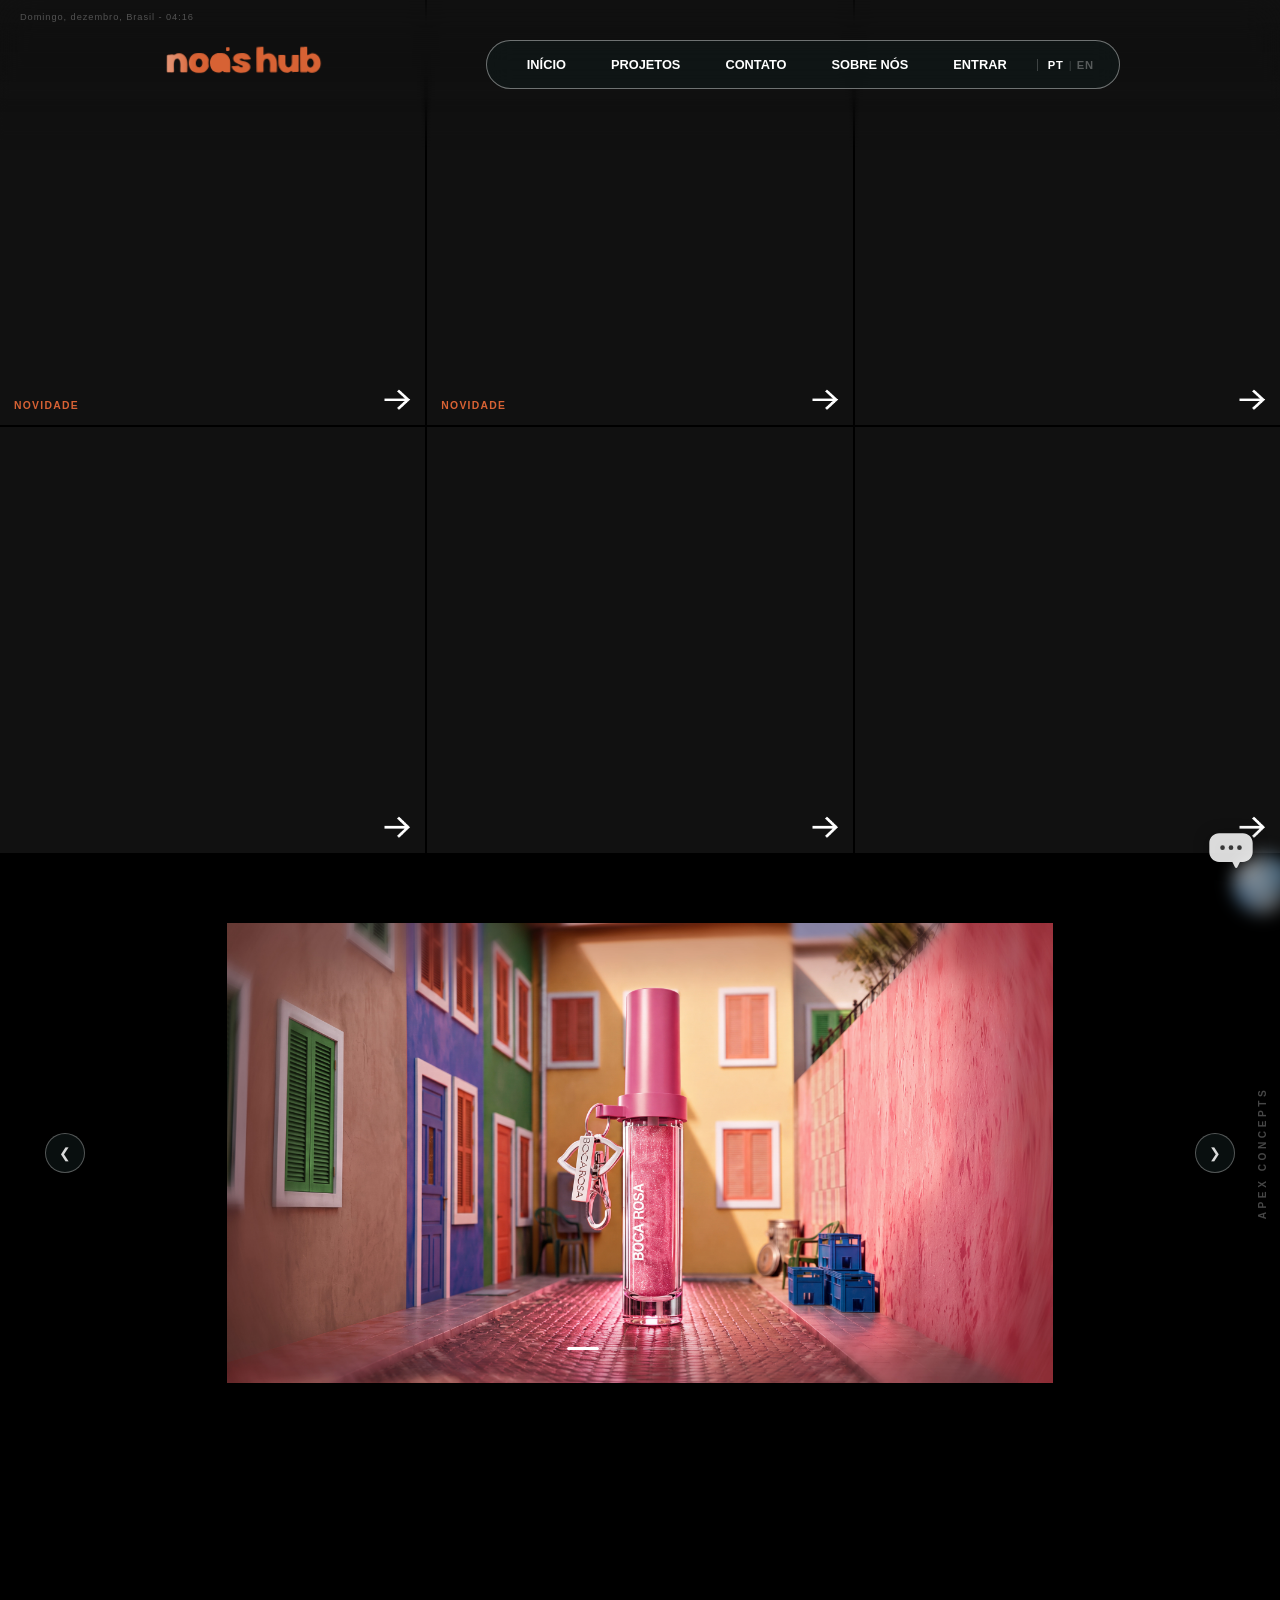
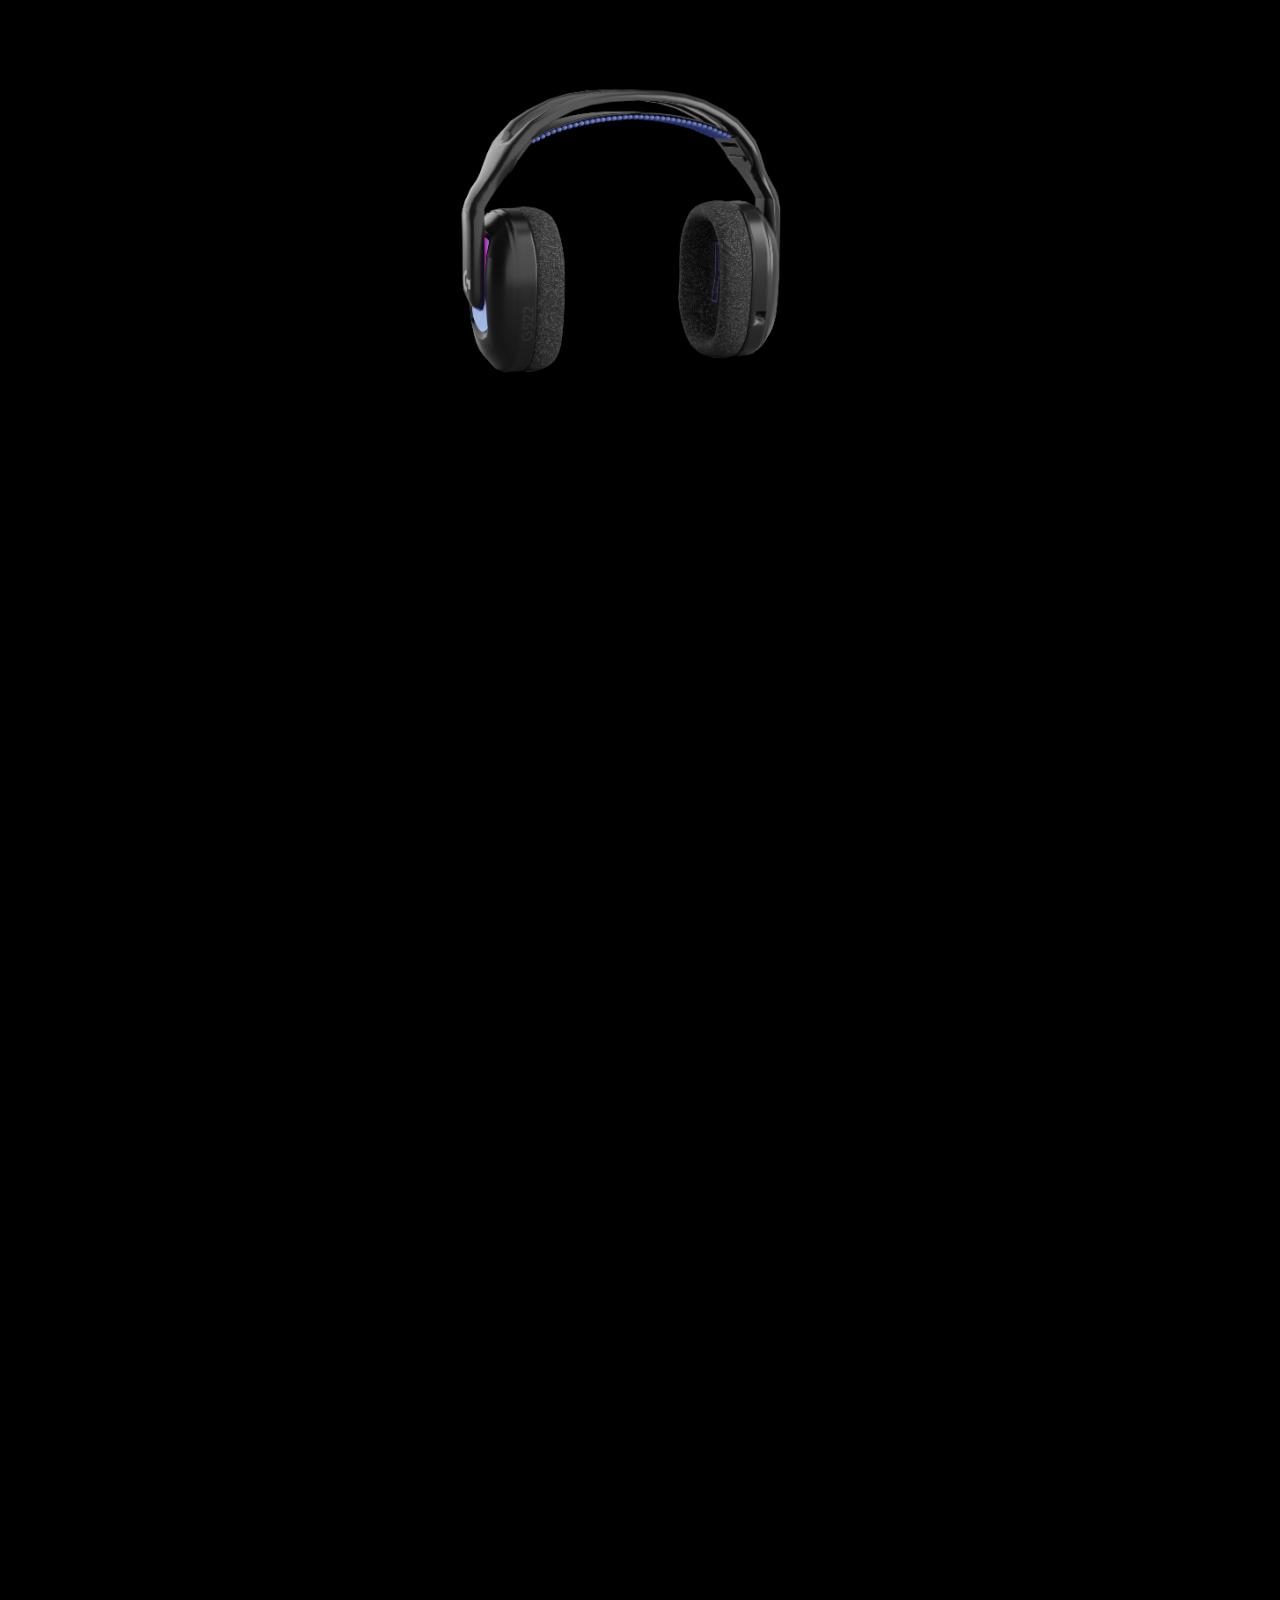
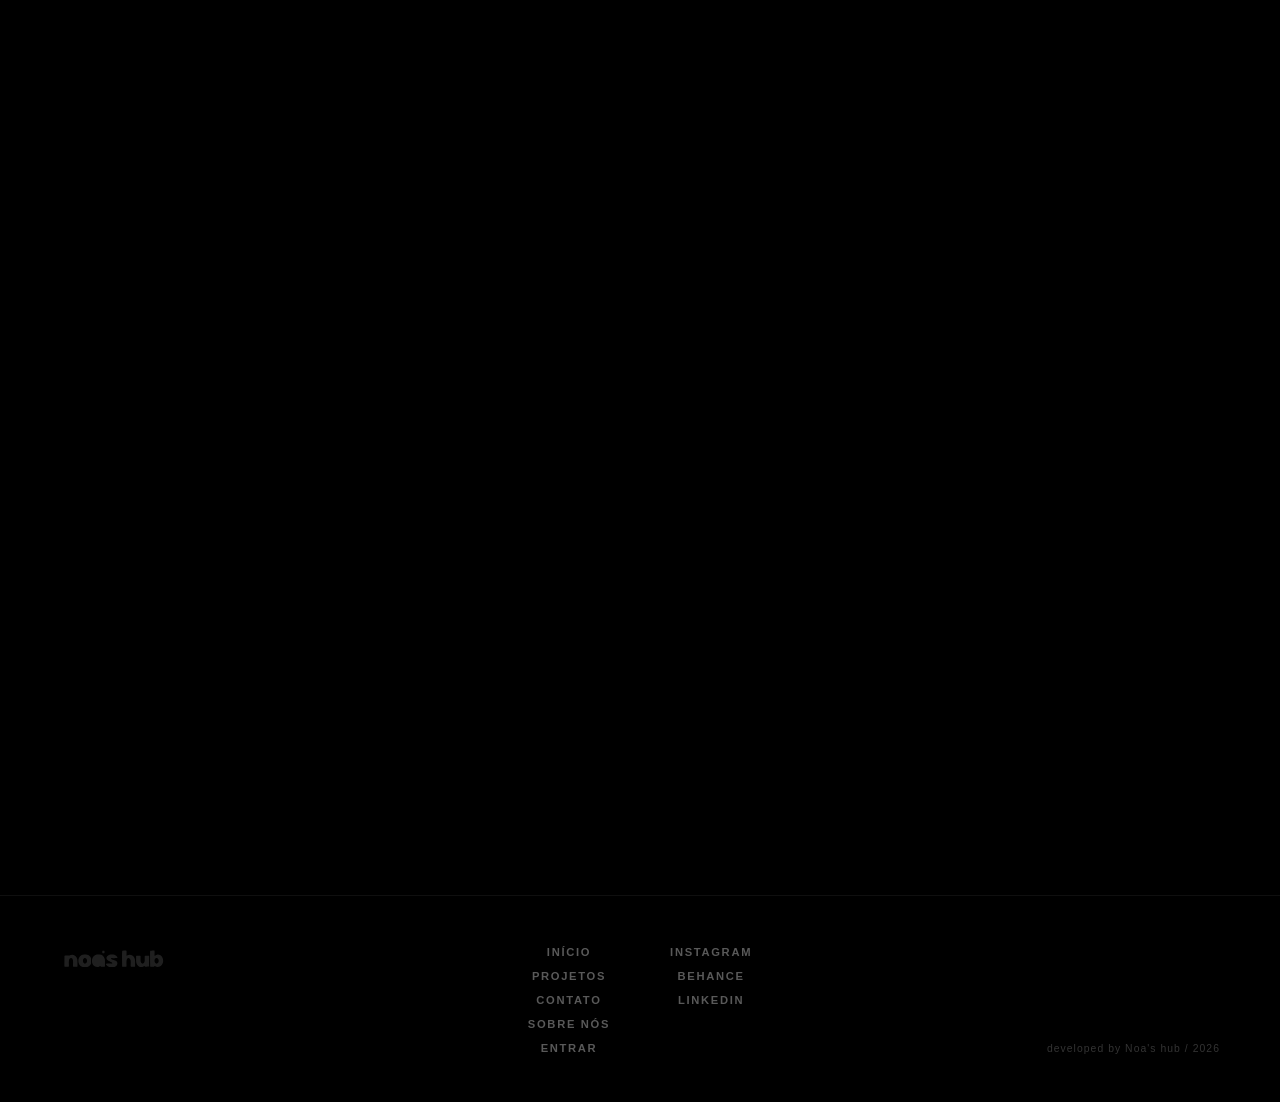
==== commit 85f664b9: "sem eudora asdas" ====
--- a/index.html
+++ b/index.html
@@ -36,6 +36,24 @@
     <!-- GRID DE PROJETOS (topo da home) -->
     <section class="home-projetos-grid" id="home-projetos-grid">
         <div class="projeto-card"
+             data-slug="pelelivre"
+             data-titulo="Hydragel Oil Control"
+             data-desc="Creamy."
+             data-i18n-desc="project.mansao.desc">
+            <video src="animations/mp4_01_creamyhydragel.mp4" class="projeto-gif" autoplay loop muted playsinline></video>
+            <img src="images/Seta_giphy_.png" class="seta-giphy" alt="">
+            <span class="projeto-card-novidade" data-i18n="badge.novidade">NOVIDADE</span>
+            <div class="projeto-hover">
+                <span class="projeto-hover-ver" data-i18n="project.see">VER PROJETO</span>
+                <div class="projeto-hover-info">
+                    <span class="projeto-hover-titulo">Pele Livre</span>
+                    <span class="projeto-hover-tagline">Creamy</span>
+                </div>
+            </div>
+        </div>
+
+        <!-- OCULTO: card Eudora — para mostrar de novo, remova este comentário e o "FIM OCULTO" abaixo
+        <div class="projeto-card"
              data-slug="eudora"
              data-vimeo="1239490096"
              data-titulo="Eudora Siàge"
@@ -52,6 +70,7 @@
                 </div>
             </div>
         </div>
+        FIM OCULTO -->
 
         <div class="projeto-card"
              data-slug="superblackfriday"
@@ -69,25 +88,6 @@
                 </div>
             </div>
         </div>
-
-        <!-- OCULTO: card Pele Livre / Creamy — para mostrar de novo, remova este comentário e o "FIM OCULTO" abaixo
-        <div class="projeto-card"
-             data-slug="pelelivre"
-             data-titulo="Hydragel Oil Control"
-             data-desc="Creamy."
-             data-i18n-desc="project.mansao.desc">
-            <video src="animations/mp4_01_creamyhydragel.mp4" class="projeto-gif" autoplay loop muted playsinline></video>
-            <img src="images/Seta_giphy_.png" class="seta-giphy" alt="">
-            <span class="projeto-card-novidade" data-i18n="badge.novidade">NOVIDADE</span>
-            <div class="projeto-hover">
-                <span class="projeto-hover-ver" data-i18n="project.see">VER PROJETO</span>
-                <div class="projeto-hover-info">
-                    <span class="projeto-hover-titulo">Pele Livre</span>
-                    <span class="projeto-hover-tagline">Creamy</span>
-                </div>
-            </div>
-        </div>
-        FIM OCULTO -->
 
         <div class="projeto-card"
              data-slug="boca-rosa"
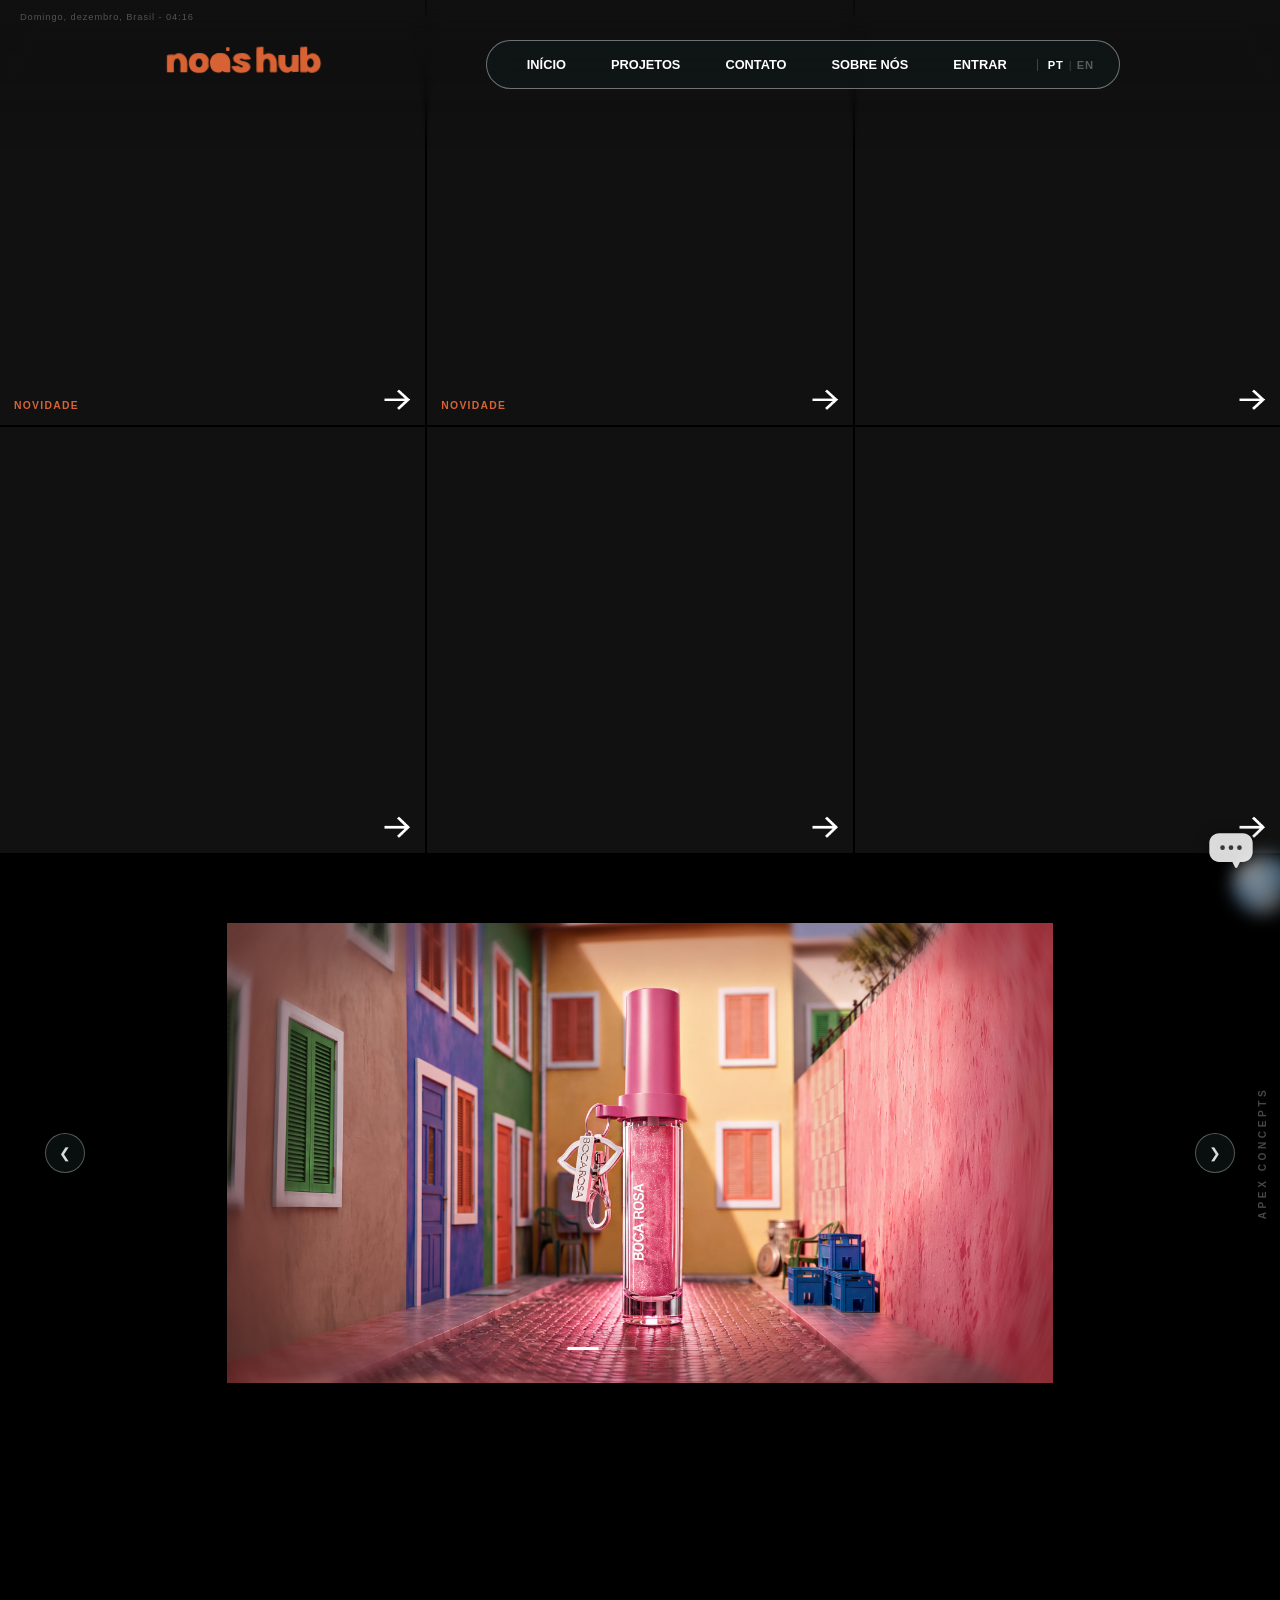
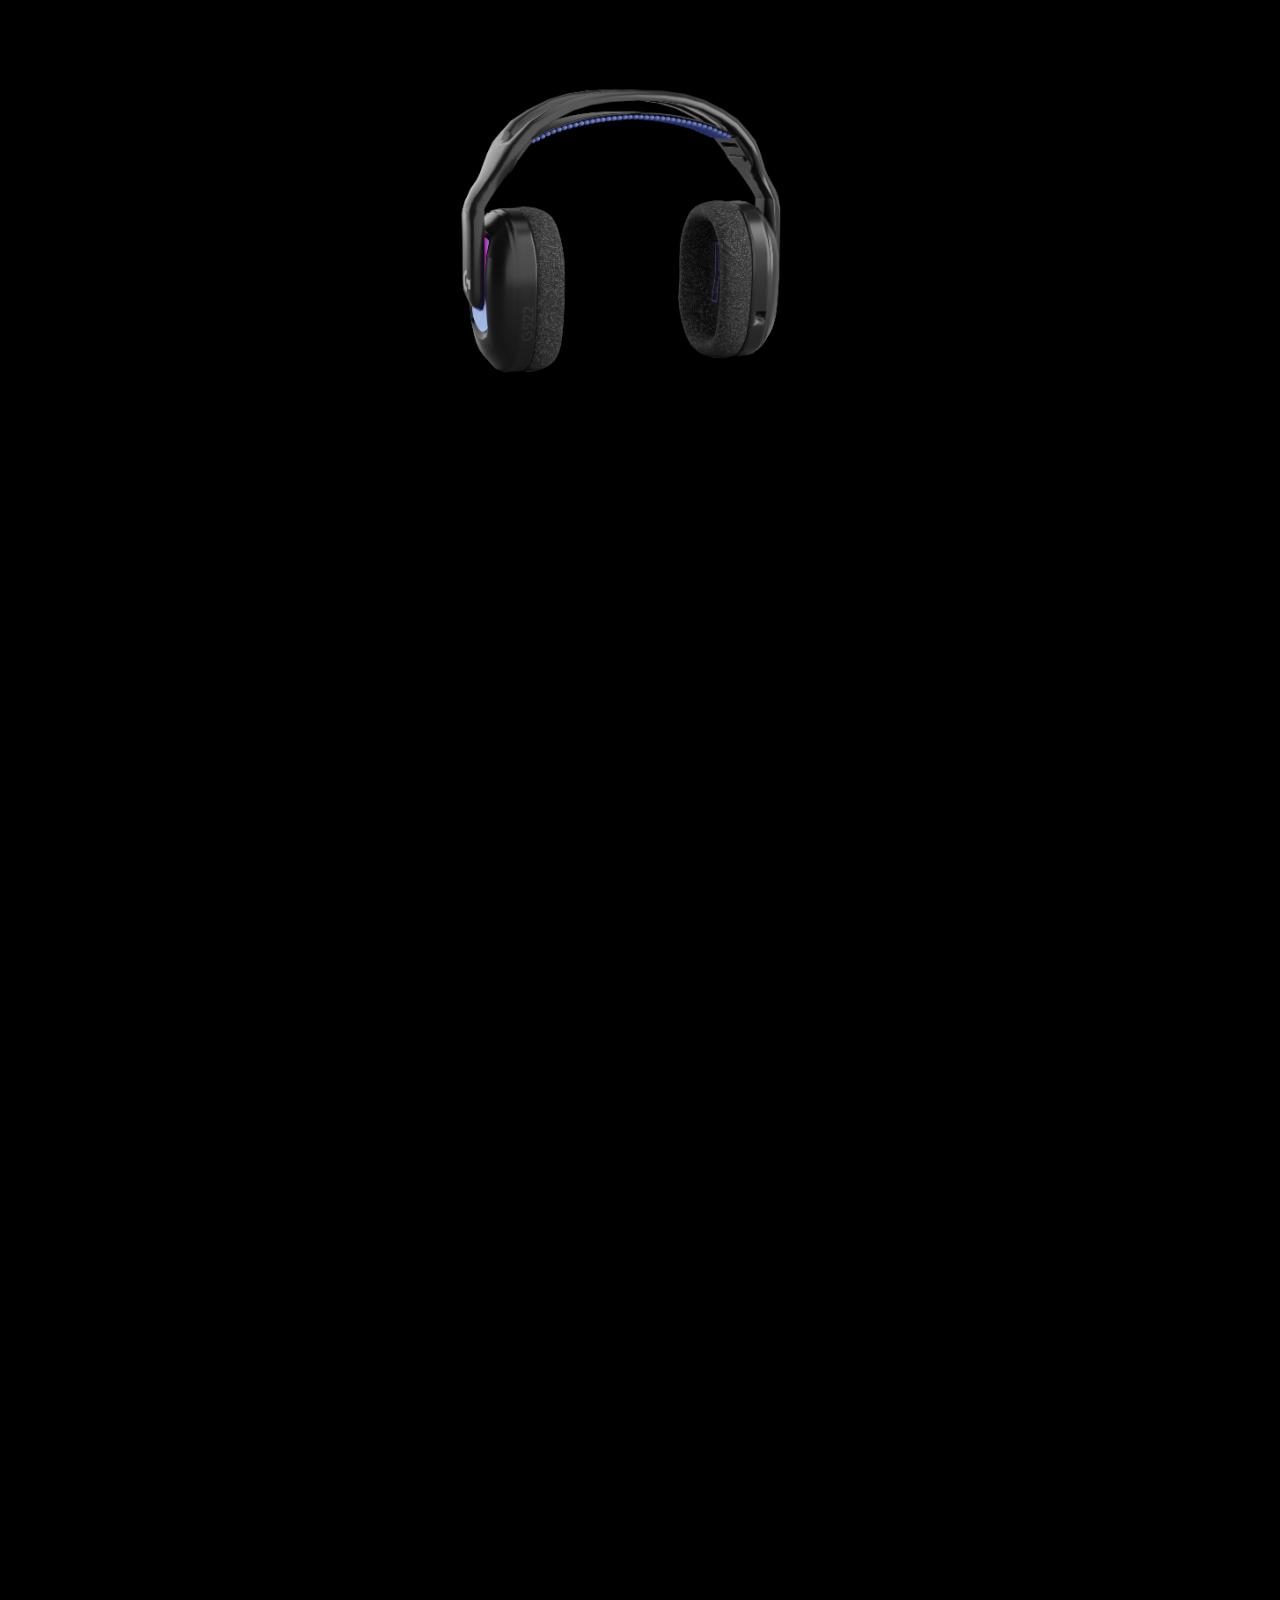
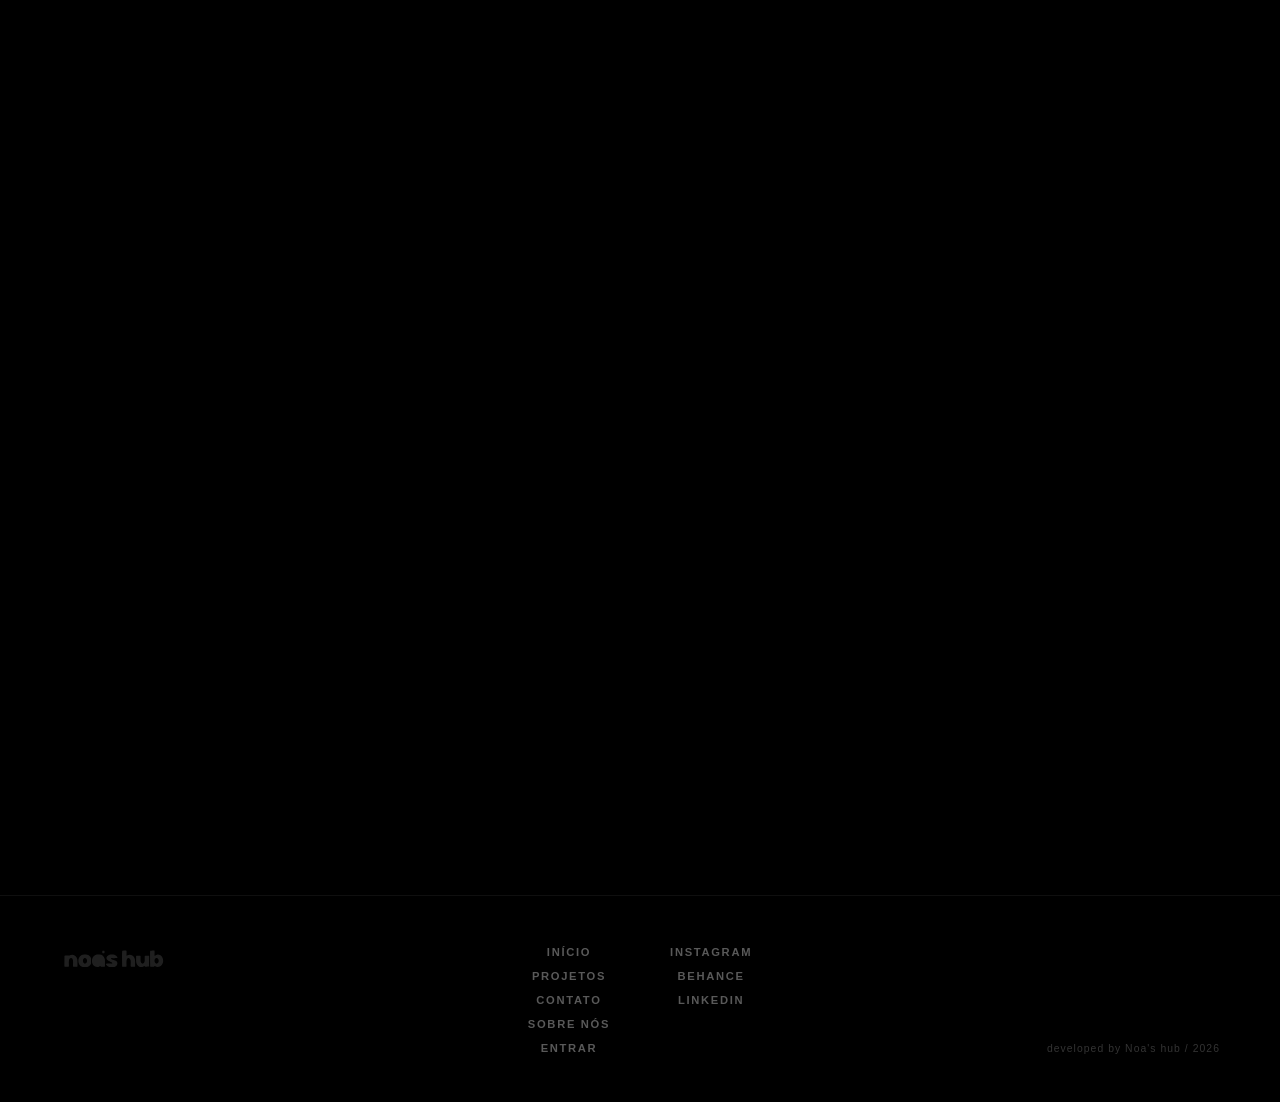
==== commit d4041f8d: "Update index.html" ====
--- a/index.html
+++ b/index.html
@@ -36,24 +36,6 @@
     <!-- GRID DE PROJETOS (topo da home) -->
     <section class="home-projetos-grid" id="home-projetos-grid">
         <div class="projeto-card"
-             data-slug="pelelivre"
-             data-titulo="Hydragel Oil Control"
-             data-desc="Creamy."
-             data-i18n-desc="project.mansao.desc">
-            <video src="animations/mp4_01_creamyhydragel.mp4" class="projeto-gif" autoplay loop muted playsinline></video>
-            <img src="images/Seta_giphy_.png" class="seta-giphy" alt="">
-            <span class="projeto-card-novidade" data-i18n="badge.novidade">NOVIDADE</span>
-            <div class="projeto-hover">
-                <span class="projeto-hover-ver" data-i18n="project.see">VER PROJETO</span>
-                <div class="projeto-hover-info">
-                    <span class="projeto-hover-titulo">Pele Livre</span>
-                    <span class="projeto-hover-tagline">Creamy</span>
-                </div>
-            </div>
-        </div>
-
-        <!-- OCULTO: card Eudora — para mostrar de novo, remova este comentário e o "FIM OCULTO" abaixo
-        <div class="projeto-card"
              data-slug="eudora"
              data-vimeo="1239490096"
              data-titulo="Eudora Siàge"
@@ -70,7 +52,6 @@
                 </div>
             </div>
         </div>
-        FIM OCULTO -->
 
         <div class="projeto-card"
              data-slug="superblackfriday"
@@ -88,6 +69,25 @@
                 </div>
             </div>
         </div>
+
+        <!-- OCULTO: card Pele Livre / Creamy — para mostrar de novo, remova este comentário e o "FIM OCULTO" abaixo
+        <div class="projeto-card"
+             data-slug="pelelivre"
+             data-titulo="Hydragel Oil Control"
+             data-desc="Creamy."
+             data-i18n-desc="project.mansao.desc">
+            <video src="animations/mp4_01_creamyhydragel.mp4" class="projeto-gif" autoplay loop muted playsinline></video>
+            <img src="images/Seta_giphy_.png" class="seta-giphy" alt="">
+            <span class="projeto-card-novidade" data-i18n="badge.novidade">NOVIDADE</span>
+            <div class="projeto-hover">
+                <span class="projeto-hover-ver" data-i18n="project.see">VER PROJETO</span>
+                <div class="projeto-hover-info">
+                    <span class="projeto-hover-titulo">Pele Livre</span>
+                    <span class="projeto-hover-tagline">Creamy</span>
+                </div>
+            </div>
+        </div>
+        FIM OCULTO -->
 
         <div class="projeto-card"
              data-slug="boca-rosa"
